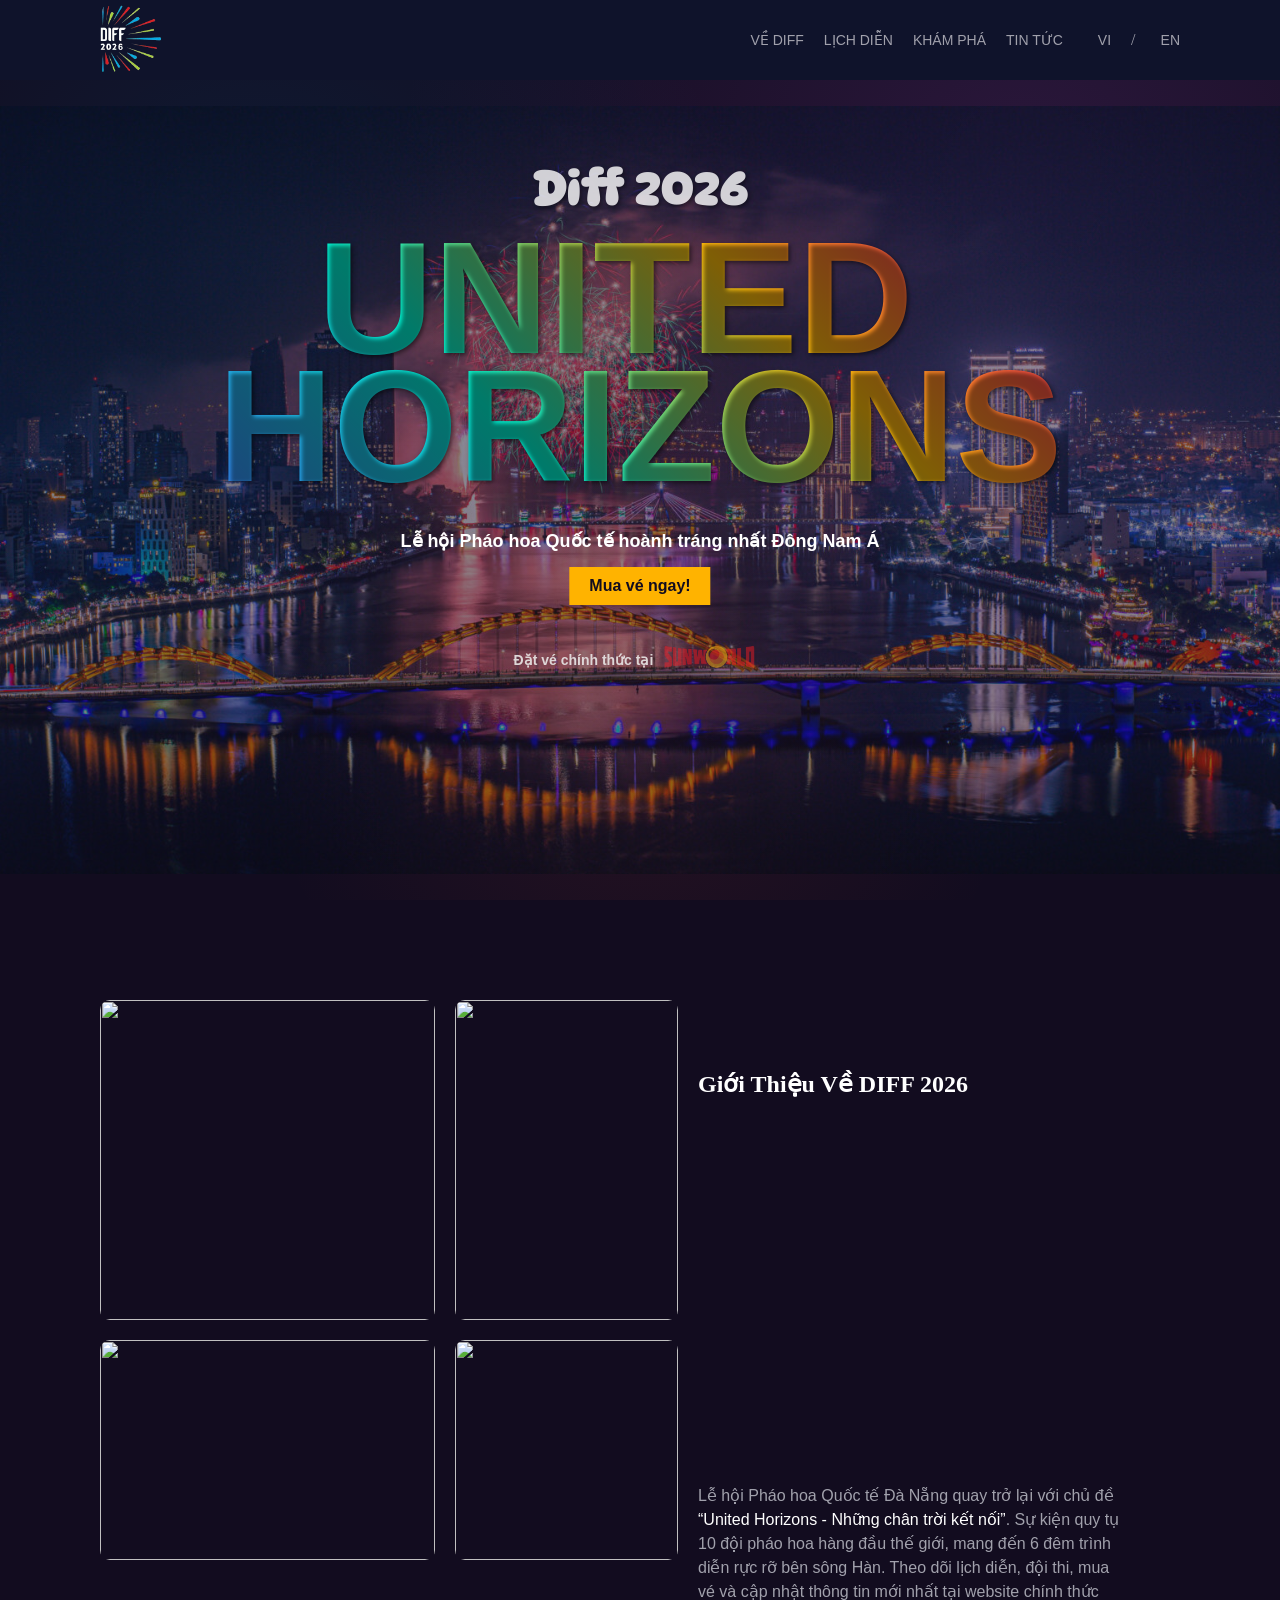
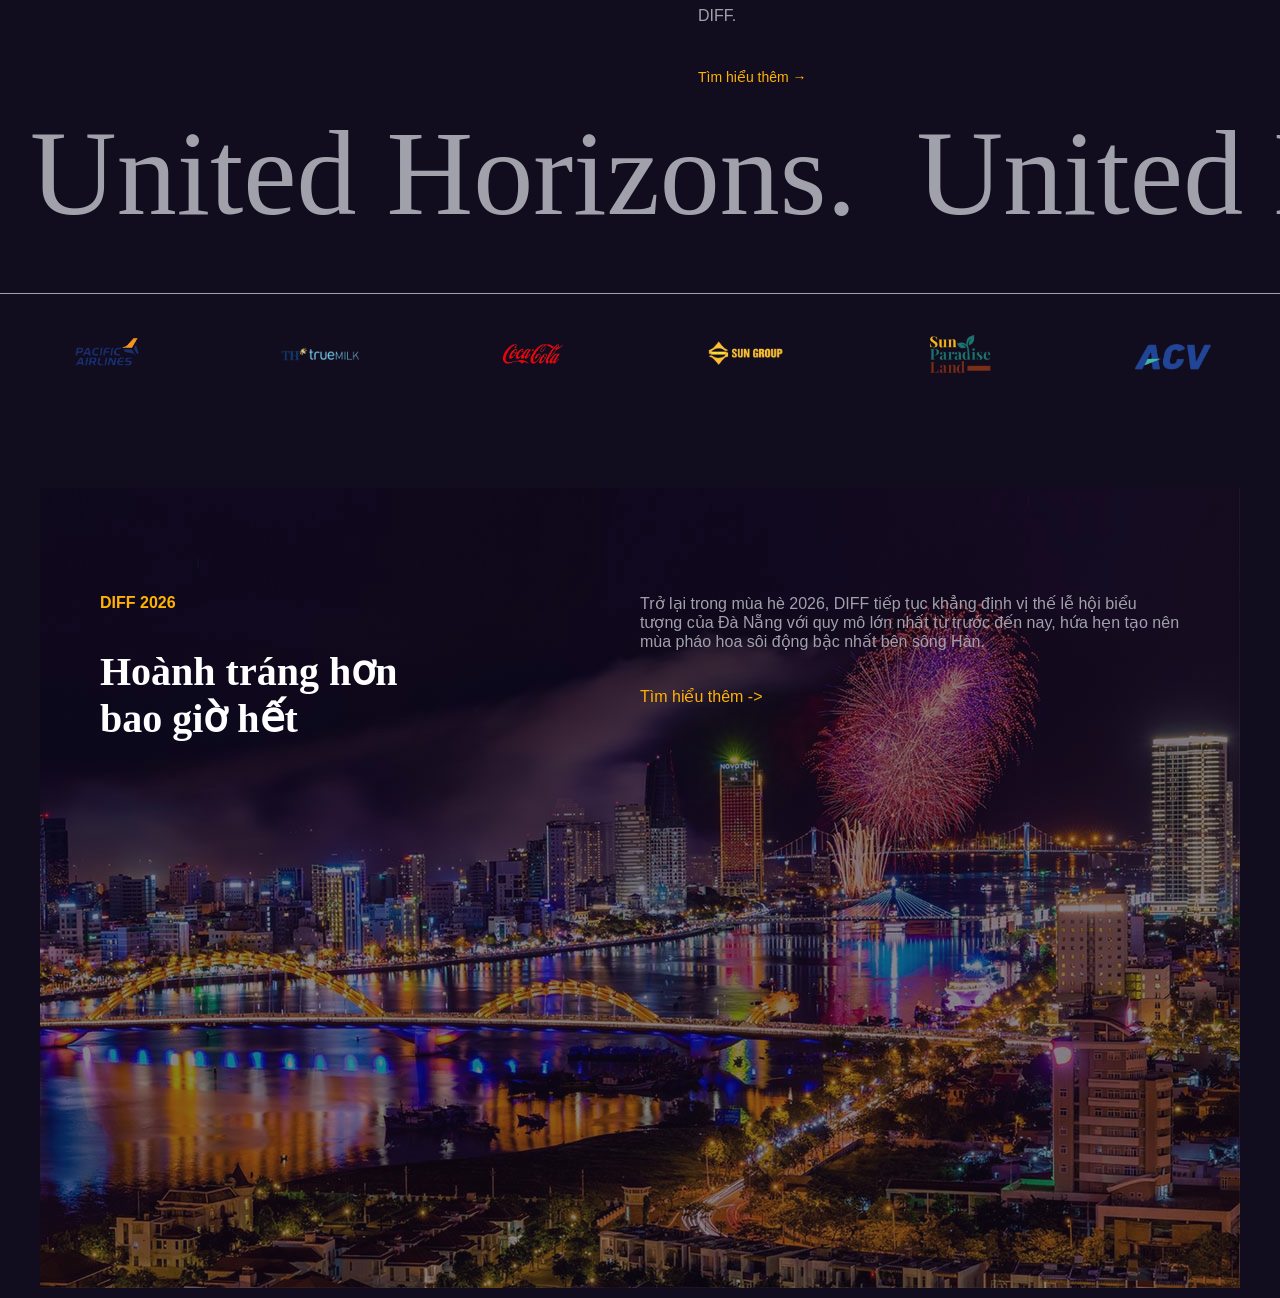
==== Lab10/index.html @ d53e6fdd "Update Lab10" ====
<!doctype html>
<html lang="en">
  <head>
    <meta charset="UTF-8" />
    <meta name="viewport" content="width=device-width, initial-scale=1.0" />
    <title>DIFF 2026 - LỄ HỘI PHÁO HOA QUỐC TẾ ĐÀ NẴNG</title>
    <link rel="stylesheet" href="style.css" />
    <link
      rel="stylesheet"
      href="https://cdnjs.cloudflare.com/ajax/libs/font-awesome/7.0.1/css/all.min.css"
    />
    <link
      rel="stylesheet"
      href="https://cdn.jsdelivr.net/gh/lipis/flag-icons@7.2.3/css/flag-icons.min.css"
    />
    <link rel="preconnect" href="https://fonts.googleapis.com" />
    <link rel="preconnect" href="https://fonts.gstatic.com" crossorigin />
    <link
      href="https://fonts.googleapis.com/css2?family=DynaPuff:wght@400..700&family=Fruktur:ital@0;1&display=swap"
      rel="stylesheet"
    />
  </head>
  <body>
    <header>
      <div class="class-header">
        <div class="class-logo-header">
          <a href=""><img src="images/images-removebg-preview.png" alt="" /></a>
        </div>
        <div class="class-list-header">
          <span><a href="" class="class-vediff">VỀ DIFF</a></span>
          <span><a href="" class="class-lichdien">LỊCH DIỄN</a></span>
          <span><a href="" class="class-khampha">KHÁM PHÁ</a></span>
          <span><a href="" class="class-tintuc">TIN TỨC</a></span>
          <span>
            <span class="fi fi-vn" id="class-logo-vietnam"></span
            ><a href="" class="class-vietnam">VI</a></span
          >
          <span style="color: #a1a1ac">/</span>
          <span
            ><span class="fi fi-gb" id="class-logo-english"></span
            ><a href="" class="class-english">EN</a></span
          >
        </div>
      </div>
    </header>
    <div class="container">
      <div class="class-image">
        <img
          src="images/nhung-khung-hinh-an-tuong-cua-dem-thi-sang-tao-diff-2026-nguyen-quoc-dat-1536x921.jpg"
          alt=""
        />
      </div>
      <div class="class-title-cha">
        <div class="class-title">Diff 2026</div>
        <div class="class-title1"><span>United</span><br />horizons</div>
        <div class="class-title2">
          Lễ hội Pháo hoa Quốc tế hoành tráng nhất Đông Nam Á
        </div>
        <div class="class-button1"><a href="">Mua vé ngay!</a></div>
        <div class="class-title3">
          Đặt vé chính thức tại
          <span>
            <img src="images/images-removebg-preview (1).png" alt=""
          /></span>
        </div>
      </div>
    </div>
    <div class="container1">
      <div class="class-row">
        <div class="class-left">
          <img
            class="img1"
            src="https://danangfantasticity.com/wp-content/uploads/2026/06/nhung-khung-hinh-an-tuong-cua-dem-thi-sang-tao-diff-2026-vo-phuoc-tho-1536x972.jpg"
            alt=""
          />
          <img
            class="img2"
            src="https://danangfantasticity.com/wp-content/uploads/2026/06/nhung-khung-hinh-an-tuong-cua-dem-thi-sang-tao-diff-2026-04-1536x1039.jpg"
            alt=""
          />
          <img
            class="img3"
            src="https://danangfantasticity.com/wp-content/uploads/2026/06/nhung-khung-hinh-an-tuong-cua-dem-thi-sang-tao-diff-2026-huynh-van-truyen-1536x914.jpg"
            alt=""
          />
          <img
            class="img4"
            src="https://danangfantasticity.com/wp-content/uploads/2026/06/nhung-khung-hinh-an-tuong-cua-dem-thi-sang-tao-diff-2026-tran-tam-phuc-1536x978.jpg"
            alt=""
          />
        </div>
        <div class="class-right">
          <h2>Giới Thiệu Về DIFF 2026</h2>
          <div class="video-box">
            <iframe
              src="https://drive.google.com/file/d/1Ke_s-igSkC5vcJUp9q6fXZkPro6sSib6/preview"
              allow="autoplay"
              allowfullscreen
            >
            </iframe>
          </div>

          <p class="class-content">
            Lễ hội Pháo hoa Quốc tế Đà Nẵng quay trở lại với chủ đề
            <span style="color: #fff"
              >“United Horizons - Những chân trời kết nối”</span
            >. Sự kiện quy tụ 10 đội pháo hoa hàng đầu thế giới, mang đến 6 đêm
            trình diễn rực rỡ bên sông Hàn. Theo dõi lịch diễn, đội thi, mua vé
            và cập nhật thông tin mới nhất tại website chính thức DIFF.
          </p>

          <a href="#">Tìm hiểu thêm →</a>
        </div>
      </div>
      <div class="class-marquee-scroll">
        <div class="class-marquee-content">
          <span>United Horizons.</span>
          <span>United Horizons.</span>
          <span>United Horizons.</span>
          <span>United Horizons.</span>
          <span>United Horizons.</span>
          <span>United Horizons.</span>
        </div>
        <div class="class-marquee-content" aria-hidden="true">
          <span>United Horizons.</span>
          <span>United Horizons.</span>
          <span>United Horizons.</span>
          <span>United Horizons.</span>
          <span>United Horizons.</span>
          <span>United Horizons.</span>
        </div>
      </div>
    </div>
    <div class="class-logo-marquee">
      <div class="class-logo">
        <span
          ><img src="images/images__2_-removebg-preview.png" alt="Logo 1"
        /></span>
        <span
          ><img src="images/5f112dc4c161f800063e117a.webp" alt="Logo 2"
        /></span>
        <span
          ><img src="images/images__1_-removebg-preview.png" alt="Logo 3"
        /></span>
        <span
          ><img
            src="images/kisspng-ph-quc-sa-pa-sun-group-condo-hotel-sun-premie-logo-vng-trn-hoa-5b481b2a0da500.4460801515314522020559-removebg-preview.png"
            alt="Logo 4"
        /></span>
        <span
          ><img
            src="images/sun-paradise-land-logo-removebg-preview.png"
            alt="Logo 5"
        /></span>
        <span
          ><img src="images/logo-acv-9-removebg-preview.png" alt="Logo 6"
        /></span>
      </div>
      <div class="class-logo" aria-hidden="true">
        <span
          ><img src="images/images__2_-removebg-preview.png" alt="Logo 1"
        /></span>
        <span
          ><img src="images/5f112dc4c161f800063e117a.webp" alt="Logo 2"
        /></span>
        <span
          ><img src="images/images__1_-removebg-preview.png" alt="Logo 3"
        /></span>
        <span
          ><img
            src="images/kisspng-ph-quc-sa-pa-sun-group-condo-hotel-sun-premie-logo-vng-trn-hoa-5b481b2a0da500.4460801515314522020559-removebg-preview.png"
            alt="Logo 4"
        /></span>
        <span
          ><img
            src="images/sun-paradise-land-logo-removebg-preview.png"
            alt="Logo 5"
        /></span>
        <span
          ><img src="images/logo-acv-9-removebg-preview.png" alt="Logo 6"
        /></span>
      </div>
    </div>
    <div class="container">
      <div class="class-image">
        <img src="images/Anh-1.jpg" alt="" />
      </div>
      <div class="class-title-overal">
        <div class="class-row-1">
          <div class="class-left1">
            <p class="class-title-diff">DIFF 2026</p>
            <p class="class-content-diff">Hoành tráng hơn <br />bao giờ hết</p>
          </div>
          <div class="class-right1">
            <p>
              Trở lại trong mùa hè 2026, DIFF tiếp tục khẳng định vị thế lễ hội
              biểu tượng của Đà Nẵng với quy mô lớn nhất từ trước đến nay, hứa
              hẹn tạo nên mùa pháo hoa sôi động bậc nhất bên sông Hàn.
            </p>
            <a href="">Tìm hiểu thêm -></a>
          </div>
        </div>
      </div>
    </div>
  </body>
</html>
---- Lab10/style.css ----
body {
  background-color: #120c1f;

  background-image:
    radial-gradient(
      circle at 20% 30%,
      rgba(0, 119, 182, 0.15) 0%,
      transparent 40%
    ),
    radial-gradient(
      circle at 80% 20%,
      rgba(142, 68, 173, 0.2) 0%,
      transparent 50%
    ),
    radial-gradient(
      circle at 50% 80%,
      rgba(231, 76, 60, 0.1) 0%,
      transparent 40%
    );

  background-attachment: fixed;
  min-height: 100vh;
  margin: 0;
  overflow-x: hidden;
}
.class-header {
  background-color: #0f132b;
  height: 80px;
  display: flex;
  align-items: center;
  justify-content: space-between;
  position: fixed;
  top: 0;
  left: 0;
  right: 0;
  z-index: 1000;
}
.class-logo-header {
  width: 100px;
  height: 100px;
  margin-left: 75px;
}
.class-logo-header img {
  width: 100%;
  height: 100%;
  border-radius: 50%;
  object-fit: cover;
  opacity: 1;
}
.class-list-header {
  display: flex;
  gap: 20px;
  margin-right: 100px;
  color: #fff;
}
.class-list-header a {
  color: #a1a1ac;
  text-decoration: none;
  font-family: Arial, sans-serif;
  font-size: 14px;
}
.container {
  display: flex;
  justify-content: center;
  align-items: center;
  width: 100%;
  min-height: calc(100vh - 80px);
  margin: 0;
  margin-top: 80px;
  position: relative;
}
.container img {
  width: 100%;
  height: 100%;
  object-fit: cover;
  border-radius: 0;
  display: block;
  position: relative;
  opacity: 0.5;
}
.class-list-header {
  transform: all 0.3s ease;
}
.class-vediff {
  transition: all 0.3s ease;
  position: relative;
}
.class-vediff::after {
  content: "";
  position: absolute;
  bottom: -2px;
  left: 0;
  width: 100%;
  height: 0.5px;
  background-color: #e3d554;
  transition: all ease 0.3s;
  transform: scaleX(0);
  transform-origin: bottom left;
}
.class-vediff:hover {
  color: #fff;
}
.class-vediff:hover::after {
  transform: scaleX(1);
}
.class-lichdien {
  transition: all 0.3s ease;
  position: relative;
}
.class-lichdien::after {
  content: "";
  position: absolute;
  bottom: -2px;
  left: 0;
  width: 100%;
  height: 0.5px;
  background-color: #e3d554;
  transition: all ease 0.3s;
  transform: scaleX(0);
  transform-origin: bottom left;
}
.class-lichdien:hover {
  color: #fff;
}
.class-lichdien:hover::after {
  transform: scaleX(1);
}
.class-khampha {
  transition: all 0.3s ease;
  position: relative;
}
.class-khampha::after {
  content: "";
  position: absolute;
  bottom: -2px;
  left: 0;
  width: 100%;
  height: 0.5px;
  background-color: #e3d554;
  transition: all ease 0.3s;
  transform: scaleX(0);
  transform-origin: bottom left;
}
.class-khampha:hover {
  color: #fff;
}
.class-khampha:hover::after {
  transform: scaleX(1);
}
.class-tintuc {
  transition: all 0.3s ease;
  position: relative;
}
.class-tintuc::after {
  content: "";
  position: absolute;
  bottom: -2px;
  left: 0;
  width: 100%;
  height: 0.5px;
  background-color: #e3d554;
  transition: all ease 0.3s;
  transform: scaleX(0);
  transform-origin: bottom left;
}
.class-tintuc:hover {
  color: #fff;
}
.class-tintuc:hover::after {
  transform: scaleX(1);
}
#class-logo-vietnam {
  margin-right: 5px;
  border-radius: 50%;
  margin-left: 10px;
}
#class-logo-english {
  margin-right: 5px;
  border-radius: 50%;
}
.class-vietnam:hover {
  color: #fff;
  opacity: 0.8;
}
.class-english:hover {
  color: #fff;
  opacity: 0.8;
}
.class-title {
  position: absolute;
  font-family: "DynaPuff", system-ui, sans-serif;
  top: 50%;
  left: 50%;
  transform: translate(-50%, -580%);
  color: #fff;
  font-size: 48px;
  font-weight: bold;
  text-shadow: 2px 2px 4px rgba(0, 0, 0, 0.5);
  opacity: 0.8;
}
.class-title1 {
  position: absolute;
  font-family: "Franklin Gothic Medium", "Arial Narrow", Arial, sans-serif;
  top: 50%;
  left: 50%;
  transform: translate(-50%, -100%);
  color: #fff;
  font-size: 180px;
  font-weight: bold;
  text-shadow: 2px 2px 4px rgba(0, 0, 0, 0.5);
  line-height: 0.8;
  text-transform: uppercase;
}
.class-title1 span {
  margin-left: 100px;
  text-shadow: 2px 2px 4px rgba(0, 0, 0, 0.5);
}
.class-title1 {
  font-size: 160px;
  font-weight: bold;

  background: linear-gradient(
    45deg,
    #ff006e,
    #8338ec,
    #3a86ff,
    #00f5d4,
    #ffbe0b,
    #ff006e
  );

  background-size: 100% 400%;

  -webkit-background-clip: text;
  -webkit-text-fill-color: transparent;

  animation: gradientMove 5s ease infinite;
}

@keyframes gradientMove {
  0% {
    background-position: 0% 0%;
  }

  50% {
    background-position: 100% 100%;
  }

  100% {
    background-position: 0% 0%;
  }
}
.class-title2 {
  position: absolute;
  font-family: "Franklin Gothic Medium", "Arial Narrow", Arial, sans-serif;
  top: 50%;
  left: 50%;
  transform: translate(-50%, 90%);
  margin-top: 20px;
  color: #fff;
  font-size: 18px;
  font-weight: bold;
}
.class-button1 {
  position: absolute;
  top: 50%;
  left: 50%;
  transform: translate(-50%, 150%);
  padding: 10px 20px;
  background-color: #ffb300;
  color: #120c1f;
  font-size: 16px;
  font-weight: bold;
  border: none;
  margin-top: 20px;
  cursor: pointer;
  font-family: "Segoe UI", Tahoma, Geneva, Verdana, sans-serif;
  transition: all 0.3s ease;
}
.class-button1 a {
  text-decoration: none;
  color: #120c1f;
}
.class-button1:hover {
  background-color: #f7df05;
  transform: translate(-50%, 150%) scale(1.05);
  box-shadow: 0 4px 5px #ffff33;
}
.class-title3 {
  position: absolute;
  font-family: "Segoe UI", Tahoma, Geneva, Verdana, sans-serif;
  top: 50%;
  left: 50%;
  transform: translate(-50%, 200%);
  margin-top: 70px;
  color: #ded7d7;
  font-size: 14px;
  font-weight: bold;
  display: flex;
  align-items: center;
}
.class-title3 img {
  width: auto;
  height: 40px;
}
.container1 {
  width: 100%;
  padding: 0 50px;
  margin-top: 100px;
  box-sizing: border-box;
}
.class-row {
  display: flex;
  gap: 30px;
  align-items: flex-start;
}
.class-left {
  width: 60%;
  display: grid;

  grid-template-columns: 1.5fr 1fr;
  grid-template-rows: 320px 220px;

  gap: 20px;
}

.class-left img {
  width: 100%;
  height: 100%;
  object-fit: cover;
  display: block;
  border-radius: 10px;
}

.img1 {
  grid-column: 1;
  grid-row: 1;
}

.img2 {
  grid-column: 2;
  grid-row: 1;
}

.img3 {
  grid-column: 1;
  grid-row: 2;
}

.img4 {
  grid-column: 2;
  grid-row: 2;
}
.class-row {
  display: flex;
  gap: 20px;
  margin: 0 50px;
}
.class-right {
  width: 40%;

  display: flex;
  flex-direction: column;
  gap: 25px;
  margin-top: 50px;
  margin-right: 50px;

  color: white;
}
.class-right a {
  text-decoration: none;
  color: #ffb300;
  font-family: "Segoe UI", Tahoma, Geneva, Verdana, sans-serif;
  font-size: 14px;
}
.video-box {
  width: auto;
  height: auto;
  display: flex;
  overflow: hidden;
  justify-content: center;
}
.video-box iframe {
  width: 450px;
  height: 300px;
  object-fit: cover;
}
iframe {
  display: block;
  border: none;
  padding: 0px;
  margin: 0px;
  width: 100%;
  height: 100%;
}
.class-content {
  font-family: "Segoe UI", Tahoma, Geneva, Verdana, sans-serif;
  font-size: 16px;
  line-height: 1.5;
  color: #a1a1ac;
}
.class-marquee-scroll {
  position: relative;
  width: calc(100% + 100px);
  max-width: 100vw;
  margin: 20px -50px;
  height: auto;
  overflow: hidden;
  display: flex;
  box-sizing: border-box;
}
.class-marquee-content {
  display: flex;
  flex-shrink: 0;
  min-width: 100%;
  justify-content: space-around;
  animation: marquee 30s linear infinite;
}
.class-marquee-scroll p,
.class-marquee-scroll span {
  color: #a1a1ac;
  font-size: 120px;
  margin: 0 30px;
  white-space: nowrap;
}
.class-logo-marquee {
  position: relative;
  width: 100vw;
  left: 50%;
  transform: translateX(-50%);
  height: auto;
  overflow: hidden;
  margin: 20px 0;
  display: flex;
  border-top: rgb(161, 161, 172) 1px solid;
  margin-top: 50px;
}
.class-logo {
  display: flex;
  align-items: center;
  flex-shrink: 0;
  min-width: 100%;
  justify-content: space-around;
  animation: marquee 10s linear infinite;
}
.class-logo-marquee img {
  color: #a1a1ac;
  margin: 0 30px;
  white-space: nowrap;
  width: 80px;
  height: auto;
  margin-top: 20px;
}

@keyframes marquee {
  from {
    transform: translateX(0);
  }
  to {
    transform: translateX(-100%);
  }
}
.class-title-Overal {
  /* position: relative;
  top: 50%;
  left: 50%;
  transform: translate(-50%, -50%);
  text-align: center; */
}
.class-row-1 {
  position: absolute;
  top: 0;
  left: 0;
  padding: 50px;
  margin: 50px;
  display: flex;
}
.class-left1 {
  display: flex;
  flex-direction: column;
  gap: 20px;
  width: 50%;
}
.class-title-diff {
  color: #ffb300;
  font-family: "Segoe UI", Tahoma, Geneva, Verdana, sans-serif;
  font-weight: bold;
  display: flex;
  justify-content: flex-start;
}
.class-content-diff {
  color: #fff;
  font-size: 40px;
  font-family: "Times New Roman", Times, serif;
  margin: 0;
  font-weight: bold;
}
.class-right1 {
  display: flex;
  flex-direction: column;
  gap: 20px;
  width: 50%;
}
.class-right1 p {
  color: #a1a1ac;
  font-family: "Segoe UI", Tahoma, Geneva, Verdana, sans-serif;
}
.class-right1 a {
  color: #ffb300;
  text-decoration: none;
  font-family: "Segoe UI", Tahoma, Geneva, Verdana, sans-serif;
}
/* Responsive cho Tablet */
@media screen and (max-width: 1024px) {
  .class-logo-header {
    width: 70px;
    height: 70px;
    margin-left: 30px;
  }

  .class-list-header {
    gap: 15px;
    margin-right: 50px;
  }

  .class-list-header a {
    font-size: 12px;
  }

  .class-title {
    font-size: 36px;
  }

  .container {
    margin-top: 70px;
  }

  .class-header {
    height: 70px;
  }
}

/* Responsive cho Mobile */
@media screen and (max-width: 768px) {
  .class-header {
    height: 60px;
    padding: 0 10px;
  }

  .class-logo-header {
    width: 50px;
    height: 50px;
    margin-left: 10px;
  }

  .class-list-header {
    flex-wrap: wrap;
    gap: 8px;
    margin-right: 10px;
  }

  .class-list-header a {
    font-size: 10px;
  }

  .class-title {
    font-size: 24px;
    transform: translate(-250%, -250%);
  }

  .container {
    margin-top: 60px;
    height: calc(100vh - 60px);
  }
}

/* Responsive cho Mobile nhỏ */
@media screen and (max-width: 480px) {
  .class-header {
    height: 50px;
  }

  .class-logo-header {
    width: 40px;
    height: 40px;
    margin-left: 5px;
  }

  .class-list-header {
    gap: 5px;
    margin-right: 5px;
    flex-direction: row;
    flex-wrap: wrap;
  }

  .class-list-header a {
    font-size: 9px;
  }

  .class-list-header span {
    font-size: 9px;
  }

  .class-title {
    font-size: 18px;
  }

  .container {
    margin-top: 50px;
    height: calc(100vh - 50px);
  }

  .class-image {
    width: 100%;
    height: 100%;
  }
}
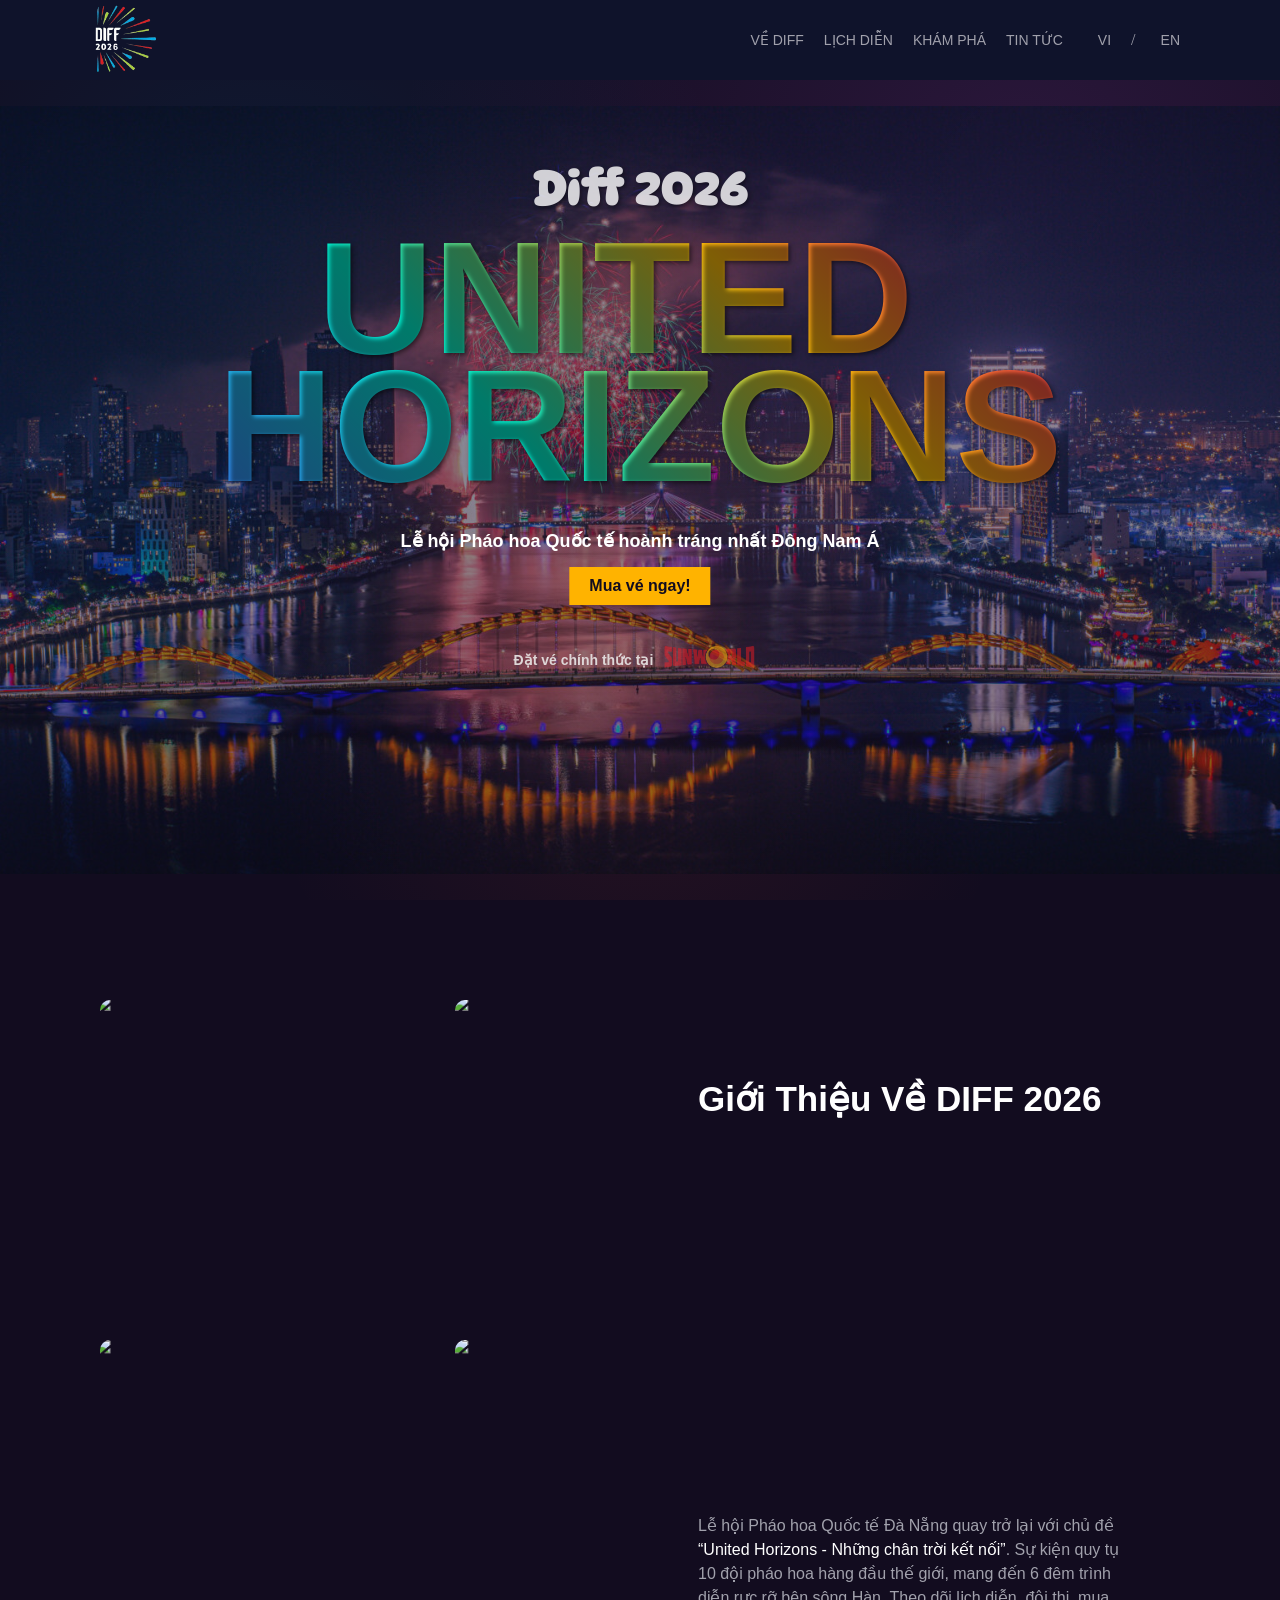
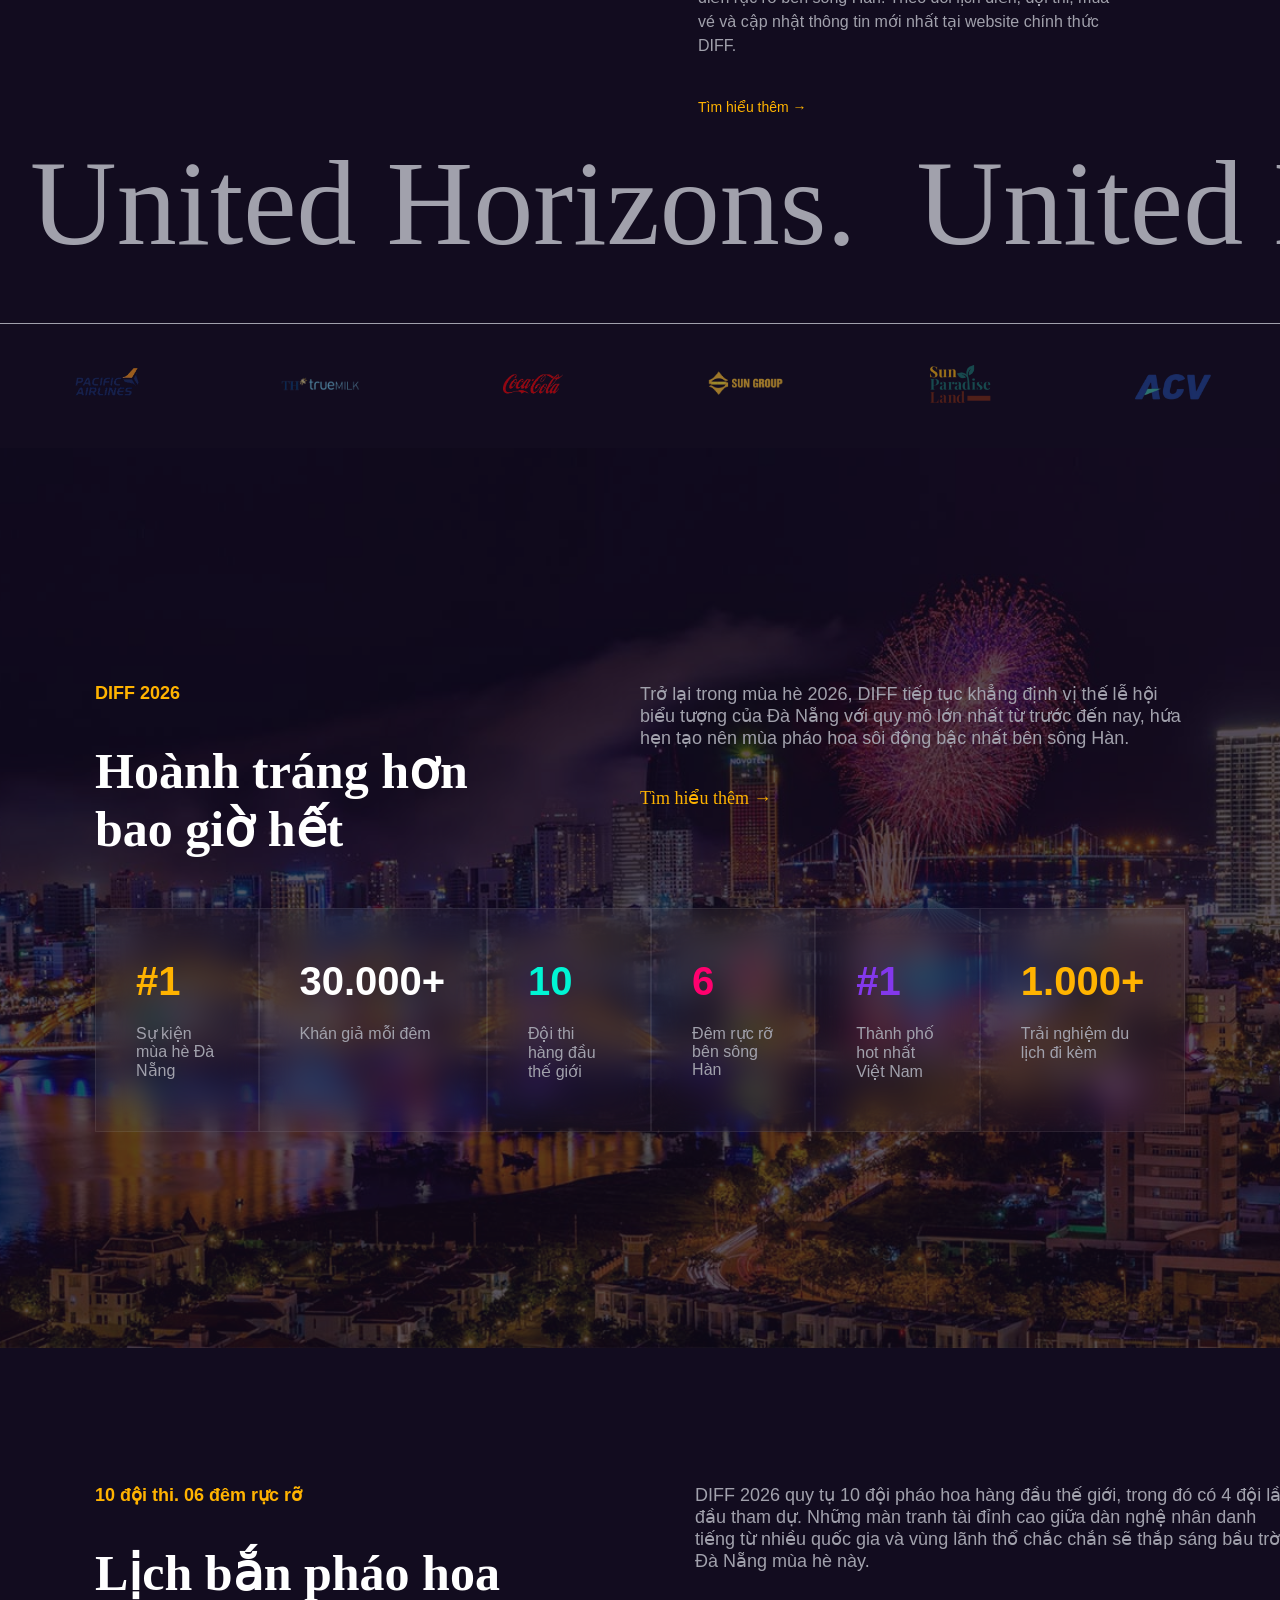
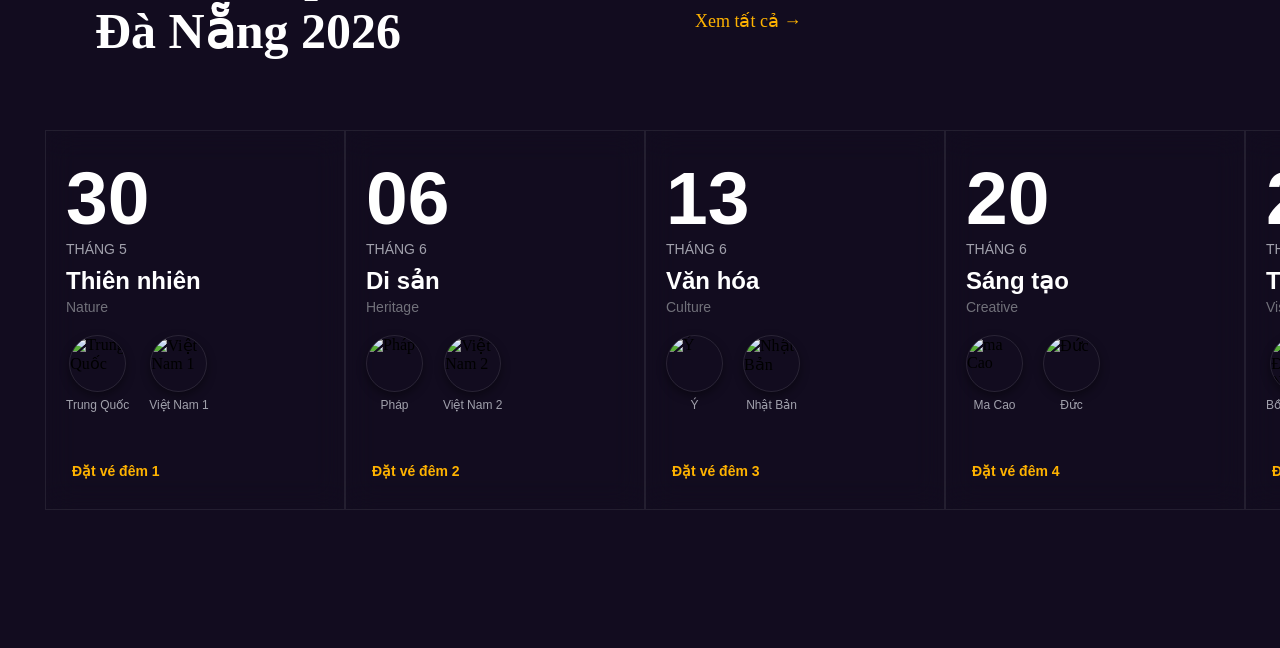
==== commit 643b4505: "Update Lab 10 L1" ====
--- a/Lab10/index.html
+++ b/Lab10/index.html
@@ -68,26 +68,34 @@
     <div class="container1">
       <div class="class-row">
         <div class="class-left">
-          <img
-            class="img1"
-            src="https://danangfantasticity.com/wp-content/uploads/2026/06/nhung-khung-hinh-an-tuong-cua-dem-thi-sang-tao-diff-2026-vo-phuoc-tho-1536x972.jpg"
-            alt=""
-          />
-          <img
-            class="img2"
-            src="https://danangfantasticity.com/wp-content/uploads/2026/06/nhung-khung-hinh-an-tuong-cua-dem-thi-sang-tao-diff-2026-04-1536x1039.jpg"
-            alt=""
-          />
-          <img
-            class="img3"
-            src="https://danangfantasticity.com/wp-content/uploads/2026/06/nhung-khung-hinh-an-tuong-cua-dem-thi-sang-tao-diff-2026-huynh-van-truyen-1536x914.jpg"
-            alt=""
-          />
-          <img
-            class="img4"
-            src="https://danangfantasticity.com/wp-content/uploads/2026/06/nhung-khung-hinh-an-tuong-cua-dem-thi-sang-tao-diff-2026-tran-tam-phuc-1536x978.jpg"
-            alt=""
-          />
+          <div class="class-box-img">
+            <img
+              class="img1"
+              src="https://danangfantasticity.com/wp-content/uploads/2026/06/nhung-khung-hinh-an-tuong-cua-dem-thi-sang-tao-diff-2026-vo-phuoc-tho-1536x972.jpg"
+              alt=""
+            />
+          </div>
+          <div class="class-box-img">
+            <img
+              class="img2"
+              src="https://danangfantasticity.com/wp-content/uploads/2026/06/nhung-khung-hinh-an-tuong-cua-dem-thi-sang-tao-diff-2026-04-1536x1039.jpg"
+              alt=""
+            />
+          </div>
+          <div class="class-box-img">
+            <img
+              class="img3"
+              src="https://danangfantasticity.com/wp-content/uploads/2026/06/nhung-khung-hinh-an-tuong-cua-dem-thi-sang-tao-diff-2026-huynh-van-truyen-1536x914.jpg"
+              alt=""
+            />
+          </div>
+          <div class="class-box-img">
+            <img
+              class="img4"
+              src="https://danangfantasticity.com/wp-content/uploads/2026/06/nhung-khung-hinh-an-tuong-cua-dem-thi-sang-tao-diff-2026-tran-tam-phuc-1536x978.jpg"
+              alt=""
+            />
+          </div>
         </div>
         <div class="class-right">
           <h2>Giới Thiệu Về DIFF 2026</h2>
@@ -181,7 +189,7 @@
         /></span>
       </div>
     </div>
-    <div class="container">
+    <div class="container2">
       <div class="class-image">
         <img src="images/Anh-1.jpg" alt="" />
       </div>
@@ -197,7 +205,429 @@
               biểu tượng của Đà Nẵng với quy mô lớn nhất từ trước đến nay, hứa
               hẹn tạo nên mùa pháo hoa sôi động bậc nhất bên sông Hàn.
             </p>
-            <a href="">Tìm hiểu thêm -></a>
+            <a href="">Tìm hiểu thêm &rarr;</a>
+          </div>
+        </div>
+        <div class="class-board">
+          <div class="class-item">
+            <h2 class="class-item1">#1</h2>
+            <p>Sự kiện mùa hè Đà Nẵng</p>
+          </div>
+          <div class="class-item">
+            <h2 class="class-item2">30.000+</h2>
+            <p>Khán giả mỗi đêm</p>
+          </div>
+          <div class="class-item">
+            <h2 class="class-item3">10</h2>
+            <p>Đội thi hàng đầu thế giới</p>
+          </div>
+          <div class="class-item">
+            <h2 class="class-item4">6</h2>
+            <p>Đêm rực rỡ bên sông Hàn</p>
+          </div>
+          <div class="class-item">
+            <h2 class="class-item5">#1</h2>
+            <p>Thành phố hot nhất Việt Nam</p>
+          </div>
+          <div class="class-item">
+            <h2 class="class-item6">1.000+</h2>
+            <p>Trải nghiệm du lịch đi kèm</p>
+          </div>
+        </div>
+      </div>
+    </div>
+    <div class="container2">
+      <div class="class-title-overal">
+        <div class="class-row-1">
+          <div class="class-left1">
+            <p class="class-title-diff">10 đội thi. 06 đêm rực rỡ</p>
+            <p class="class-content-diff">
+              Lịch bắn pháo hoa <br />
+              Đà Nẵng 2026
+            </p>
+          </div>
+          <div class="class-right1">
+            <p>
+              DIFF 2026 quy tụ 10 đội pháo hoa hàng đầu thế giới, trong đó có 4
+              đội lần đầu tham dự. Những màn tranh tài đỉnh cao giữa dàn nghệ
+              nhân danh tiếng từ nhiều quốc gia và vùng lãnh thổ chắc chắn sẽ
+              thắp sáng bầu trời Đà Nẵng mùa hè này.
+            </p>
+            <a href="">Xem tất cả &rarr;</a>
+          </div>
+        </div>
+        <div class="class-board1">
+          <div class="class-marquee-scroll1">
+            <div class="class-marquee-content1">
+              <span
+                ><div class="class-item-1">
+                  <div class="card-date">
+                    <span class="day">30</span>
+                    <span class="month">THÁNG 5</span>
+                  </div>
+                  <div class="card-title-show">
+                    <h3>Thiên nhiên</h3>
+                    <p class="subtitle">Nature</p>
+                  </div>
+                  <div class="card-teams">
+                    <div class="team-item">
+                      <img
+                        src="https://flagpedia.net/data/flags/w1160/cn.webp"
+                        alt="Trung Quốc"
+                        class="flag-circle"
+                      />
+                      <span class="team-name">Trung Quốc</span>
+                    </div>
+                    <div class="team-item">
+                      <img
+                        src="https://flagcdn.com/w80/vn.png"
+                        alt="Việt Nam 1"
+                        class="flag-circle"
+                      />
+                      <span class="team-name">Việt Nam 1</span>
+                    </div>
+                  </div>
+                  <a href="#" class="card-btn-ticket"
+                    ><i class="fa-solid fa-ticket"></i> Đặt vé đêm 1</a
+                  >
+                </div></span
+              >
+              <span>
+                <div class="class-item-2">
+                  <div class="card-date">
+                    <span class="day">06</span>
+                    <span class="month">THÁNG 6</span>
+                  </div>
+                  <div class="card-title-show">
+                    <h3>Di sản</h3>
+                    <p class="subtitle">Heritage</p>
+                  </div>
+                  <div class="card-teams">
+                    <div class="team-item">
+                      <img
+                        src="https://flagpedia.net/data/flags/w1160/fr.webp"
+                        alt="Pháp"
+                        class="flag-circle"
+                      />
+                      <span class="team-name">Pháp</span>
+                    </div>
+                    <div class="team-item">
+                      <img
+                        src="https://flagcdn.com/w80/vn.png"
+                        alt="Việt Nam 2"
+                        class="flag-circle"
+                      />
+                      <span class="team-name">Việt Nam 2</span>
+                    </div>
+                  </div>
+                  <a href="#" class="card-btn-ticket"
+                    ><i class="fa-solid fa-ticket"></i> Đặt vé đêm 2</a
+                  >
+                </div></span
+              >
+              <span
+                ><div class="class-item-3">
+                  <div class="card-date">
+                    <span class="day">13</span>
+                    <span class="month">THÁNG 6</span>
+                  </div>
+                  <div class="card-title-show">
+                    <h3>Văn hóa</h3>
+                    <p class="subtitle">Culture</p>
+                  </div>
+                  <div class="card-teams">
+                    <div class="team-item">
+                      <img
+                        src="https://flagpedia.net/data/flags/w1160/it.webp"
+                        alt="Ý"
+                        class="flag-circle"
+                      />
+                      <span class="team-name">Ý</span>
+                    </div>
+                    <div class="team-item">
+                      <img
+                        src="https://flagpedia.net/data/flags/w1160/jp.webp"
+                        alt="Nhật Bản"
+                        class="flag-circle"
+                      />
+                      <span class="team-name">Nhật Bản</span>
+                    </div>
+                  </div>
+                  <a href="#" class="card-btn-ticket"
+                    ><i class="fa-solid fa-ticket"></i> Đặt vé đêm 3</a
+                  >
+                </div></span
+              >
+              <span
+                ><div class="class-item-4">
+                  <div class="card-date">
+                    <span class="day">20</span>
+                    <span class="month">THÁNG 6</span>
+                  </div>
+                  <div class="card-title-show">
+                    <h3>Sáng tạo</h3>
+                    <p class="subtitle">Creative</p>
+                  </div>
+                  <div class="card-teams">
+                    <div class="team-item">
+                      <img
+                        src="https://flagpedia.net/data/flags/w1160/mo.webp"
+                        alt="ma Cao"
+                        class="flag-circle"
+                      />
+                      <span class="team-name">Ma Cao</span>
+                    </div>
+                    <div class="team-item">
+                      <img
+                        src="https://flagpedia.net/data/flags/w1160/de.webp"
+                        alt="Đức"
+                        class="flag-circle"
+                      />
+                      <span class="team-name">Đức</span>
+                    </div>
+                  </div>
+                  <a href="#" class="card-btn-ticket"
+                    ><i class="fa-solid fa-ticket"></i> Đặt vé đêm 4</a
+                  >
+                </div></span
+              >
+              <span
+                ><div class="class-item-5">
+                  <div class="card-date">
+                    <span class="day">27</span>
+                    <span class="month">THÁNG 6</span>
+                  </div>
+                  <div class="card-title-show">
+                    <h3>Tầm nhìn</h3>
+                    <p class="subtitle">Vision</p>
+                  </div>
+                  <div class="card-teams">
+                    <div class="team-item">
+                      <img
+                        src="https://flagpedia.net/data/flags/w1160/pt.webp"
+                        alt="Bồ Đào Nha"
+                        class="flag-circle"
+                      />
+                      <span class="team-name">Bồ Đào Nha</span>
+                    </div>
+                    <div class="team-item">
+                      <img
+                        src="https://flagpedia.net/data/flags/w1160/au.webp"
+                        alt="Úc"
+                        class="flag-circle"
+                      />
+                      <span class="team-name">Úc</span>
+                    </div>
+                  </div>
+                  <a href="#" class="card-btn-ticket"
+                    ><i class="fa-solid fa-ticket"></i> Đặt vé đêm 5</a
+                  >
+                </div></span
+              >
+              <span
+                ><div class="class-item-6 card-final">
+                  <div class="card-date">
+                    <span class="day">11</span>
+                    <span class="month">THÁNG 7</span>
+                  </div>
+                  <div class="card-title-show">
+                    <h3>Chung kết</h3>
+                    <p class="subtitle">United Horizons</p>
+                  </div>
+                  <div class="final-tag">
+                    <i class="fa-solid fa-trophy"></i> CHUNG KẾT
+                  </div>
+                  <a href="#" class="card-btn-ticket"
+                    ><i class="fa-solid fa-ticket"></i> Đặt vé đêm 6</a
+                  >
+                </div></span
+              >
+            </div>
+            <div class="class-marquee-content1" aria-hidden="true">
+              <span
+                ><div class="class-item-1">
+                  <div class="card-date">
+                    <span class="day">30</span>
+                    <span class="month">THÁNG 5</span>
+                  </div>
+                  <div class="card-title-show">
+                    <h3>Thiên nhiên</h3>
+                    <p class="subtitle">Nature</p>
+                  </div>
+                  <div class="card-teams">
+                    <div class="team-item">
+                      <img
+                        src="https://flagpedia.net/data/flags/w1160/cn.webp"
+                        alt="Trung Quốc"
+                        class="flag-circle"
+                      />
+                      <span class="team-name">Trung Quốc</span>
+                    </div>
+                    <div class="team-item">
+                      <img
+                        src="https://flagcdn.com/w80/vn.png"
+                        alt="Việt Nam 1"
+                        class="flag-circle"
+                      />
+                      <span class="team-name">Việt Nam 1</span>
+                    </div>
+                  </div>
+                  <a href="#" class="card-btn-ticket"
+                    ><i class="fa-solid fa-ticket"></i> Đặt vé đêm 1</a
+                  >
+                </div></span
+              >
+              <span
+                ><div class="class-item-2">
+                  <div class="card-date">
+                    <span class="day">06</span>
+                    <span class="month">THÁNG 6</span>
+                  </div>
+                  <div class="card-title-show">
+                    <h3>Di sản</h3>
+                    <p class="subtitle">Heritage</p>
+                  </div>
+                  <div class="card-teams">
+                    <div class="team-item">
+                      <img
+                        src="https://flagpedia.net/data/flags/w1160/fr.webp"
+                        alt="Pháp"
+                        class="flag-circle"
+                      />
+                      <span class="team-name">Pháp</span>
+                    </div>
+                    <div class="team-item">
+                      <img
+                        src="https://flagcdn.com/w80/vn.png"
+                        alt="Việt Nam 2"
+                        class="flag-circle"
+                      />
+                      <span class="team-name">Việt Nam 2</span>
+                    </div>
+                  </div>
+                  <a href="#" class="card-btn-ticket"
+                    ><i class="fa-solid fa-ticket"></i> Đặt vé đêm 2</a
+                  >
+                </div></span
+              >
+              <span
+                ><div class="class-item-3">
+                  <div class="card-date">
+                    <span class="day">13</span>
+                    <span class="month">THÁNG 6</span>
+                  </div>
+                  <div class="card-title-show">
+                    <h3>Văn hóa</h3>
+                    <p class="subtitle">Culture</p>
+                  </div>
+                  <div class="card-teams">
+                    <div class="team-item">
+                      <img
+                        src="https://flagpedia.net/data/flags/w1160/it.webp"
+                        alt="Ý"
+                        class="flag-circle"
+                      />
+                      <span class="team-name">Ý</span>
+                    </div>
+                    <div class="team-item">
+                      <img
+                        src="https://flagpedia.net/data/flags/w1160/jp.webp"
+                        alt="Nhật Bản"
+                        class="flag-circle"
+                      />
+                      <span class="team-name">Nhật Bản</span>
+                    </div>
+                  </div>
+                  <a href="#" class="card-btn-ticket"
+                    ><i class="fa-solid fa-ticket"></i> Đặt vé đêm 3</a
+                  >
+                </div></span
+              >
+              <span
+                ><div class="class-item-4">
+                  <div class="card-date">
+                    <span class="day">20</span>
+                    <span class="month">THÁNG 6</span>
+                  </div>
+                  <div class="card-title-show">
+                    <h3>Sáng tạo</h3>
+                    <p class="subtitle">Creative</p>
+                  </div>
+                  <div class="card-teams">
+                    <div class="team-item">
+                      <img
+                        src="https://flagpedia.net/data/flags/w1160/mo.webp"
+                        alt="ma Cao"
+                        class="flag-circle"
+                      />
+                      <span class="team-name">Ma Cao</span>
+                    </div>
+                    <div class="team-item">
+                      <img
+                        src="https://flagpedia.net/data/flags/w1160/de.webp"
+                        alt="Đức"
+                        class="flag-circle"
+                      />
+                      <span class="team-name">Đức</span>
+                    </div>
+                  </div>
+                  <a href="#" class="card-btn-ticket"
+                    ><i class="fa-solid fa-ticket"></i> Đặt vé đêm 4</a
+                  >
+                </div></span
+              >
+              <span
+                ><div class="class-item-5">
+                  <div class="card-date">
+                    <span class="day">27</span>
+                    <span class="month">THÁNG 6</span>
+                  </div>
+                  <div class="card-title-show">
+                    <h3>Tầm nhìn</h3>
+                    <p class="subtitle">Vision</p>
+                  </div>
+                  <div class="card-teams">
+                    <div class="team-item">
+                      <img
+                        src="https://flagpedia.net/data/flags/w1160/pt.webp"
+                        alt="Bồ Đào Nha"
+                        class="flag-circle"
+                      />
+                      <span class="team-name">Bồ Đào Nha</span>
+                    </div>
+                    <div class="team-item">
+                      <img
+                        src="https://flagpedia.net/data/flags/w1160/au.webp"
+                        alt="Úc"
+                        class="flag-circle"
+                      />
+                      <span class="team-name">Úc</span>
+                    </div>
+                  </div>
+                  <a href="#" class="card-btn-ticket"
+                    ><i class="fa-solid fa-ticket"></i> Đặt vé đêm 5</a
+                  >
+                </div></span
+              >
+              <span
+                ><div class="class-item-6 card-final">
+                  <div class="card-date">
+                    <span class="day">11</span>
+                    <span class="month">THÁNG 7</span>
+                  </div>
+                  <div class="card-title-show">
+                    <h3>Chung kết</h3>
+                    <p class="subtitle">United Horizons</p>
+                  </div>
+                  <div class="final-tag">
+                    <i class="fa-solid fa-trophy"></i> CHUNG KẾT
+                  </div>
+                  <a href="#" class="card-btn-ticket"
+                    ><i class="fa-solid fa-ticket"></i> Đặt vé đêm 6</a
+                  >
+                </div></span
+              >
+            </div>
           </div>
         </div>
       </div>
--- a/Lab10/style.css
+++ b/Lab10/style.css
@@ -38,7 +38,7 @@
 .class-logo-header {
   width: 100px;
   height: 100px;
-  margin-left: 75px;
+  margin-left: 70px;
 }
 .class-logo-header img {
   width: 100%;
@@ -323,13 +323,23 @@
 
   gap: 20px;
 }
-
-.class-left img {
+.class-box-img {
+  width: 100%;
+  height: 100%;
+  overflow: hidden;
+  border-radius: 10px;
+}
+.class-box-img img {
   width: 100%;
   height: 100%;
   object-fit: cover;
   display: block;
-  border-radius: 10px;
+  transition: transform 0.3s ease;
+
+  transform: scale(1.05);
+}
+.class-left img:hover {
+  transform: scale(1);
 }
 
 .img1 {
@@ -372,6 +382,14 @@
   color: #ffb300;
   font-family: "Segoe UI", Tahoma, Geneva, Verdana, sans-serif;
   font-size: 14px;
+  transition: all 0.1s linear;
+}
+.class-right h2 {
+  font-size: 35px;
+  font-family: "Segoe UI", Tahoma, Geneva, Verdana, sans-serif;
+}
+.class-right a:hover {
+  transform: translatex(5px);
 }
 .video-box {
   width: auto;
@@ -379,6 +397,7 @@
   display: flex;
   overflow: hidden;
   justify-content: center;
+  margin: 0;
 }
 .video-box iframe {
   width: 450px;
@@ -442,6 +461,14 @@
   min-width: 100%;
   justify-content: space-around;
   animation: marquee 10s linear infinite;
+}
+.class-logo img {
+  transition: all 0.1s linear;
+  opacity: 0.6;
+}
+.class-logo img:hover {
+  transform: scale(1.1);
+  opacity: 1;
 }
 .class-logo-marquee img {
   color: #a1a1ac;
@@ -460,42 +487,98 @@
     transform: translateX(-100%);
   }
 }
-.class-title-Overal {
-  /* position: relative;
+.class-title-overal {
+  position: relative;
   top: 50%;
   left: 50%;
   transform: translate(-50%, -50%);
-  text-align: center; */
-}
-.class-row-1 {
+  display: flex;
+}
+/* --- KHUNG CHỨA KHỐI SỐ LIỆU ĐƯỢC CÔ LẬP --- */
+.container2 {
+  display: flex;
+  /* justify-content: center; */
+  align-items: center;
+  width: 100%;
+  min-height: 100vh; /* Chiếm trọn 100% chiều cao màn hình độc lập */
+  margin: 0;
+  position: relative; /* Làm điểm tựa gốc an toàn cho ảnh nền absolute bên dưới */
+}
+
+/* KHÓA CHẶT ẢNH NỀN: Trải dài 100% diện tích container2, không cho chữ chèn ép */
+.container2 .class-image {
   position: absolute;
   top: 0;
   left: 0;
-  padding: 50px;
-  margin: 50px;
-  display: flex;
-}
-.class-left1 {
+  width: 100%;
+  height: 100%;
+  z-index: 1; /* Nằm dưới cùng của tầng số liệu */
+}
+
+.container2 .class-image img {
+  width: 100%;
+  height: 100%;
+  object-fit: cover; /* Ép ảnh phủ kín toàn bộ màn hình ngang, không bị co vuông */
+  display: block;
+  opacity: 0.3; /* Làm mờ ảnh nền một chút để nổi bật chữ */
+}
+
+/* KHỐI NỘI DUNG TỔNG (Chữ + Bảng): Đứng trên ảnh nền */
+.container2 .class-title-overal {
+  position: relative;
+  z-index: 2; /* Đẩy toàn bộ chữ và bảng lên trên ảnh nền */
+  width: 100%;
+  max-width: 1200px; /* Giới hạn độ rộng chuẩn cho dải kính mờ */
+  margin: 0 75px;
+  padding: 60px 20px;
+
+  display: flex;
+  flex-direction: column; /* Bắt buộc xếp hàng dọc: Chữ ở TRÊN, Bảng ở DƯỚI */
+  gap: 50px; /* Khoảng cách giữa cụm chữ và bảng kính mờ */
+
+  /* Xóa bỏ các thuộc tính translate cũ đang làm lệch khung */
+  top: 0;
+  left: 0;
+  transform: none;
+}
+
+/* HÀNG CHỮ: Chia đôi sang 2 bên trái phải mượt mà */
+.container2 .class-row-1 {
+  position: static; /* Xóa absolute cũ để chữ tự động nằm ngang đều đặn */
+  display: flex;
+  justify-content: space-between;
+  align-items: flex-start;
+  gap: 40px;
+  width: 100%;
+  padding: 0;
+  margin: 0;
+}
+
+/* Khối chữ bên trái */
+.container2 .class-left1 {
   display: flex;
   flex-direction: column;
   gap: 20px;
-  width: 50%;
+  width: 45%;
 }
 .class-title-diff {
   color: #ffb300;
   font-family: "Segoe UI", Tahoma, Geneva, Verdana, sans-serif;
   font-weight: bold;
   display: flex;
+  font-size: 18px;
   justify-content: flex-start;
 }
 .class-content-diff {
   color: #fff;
-  font-size: 40px;
+  font-size: 50px;
   font-family: "Times New Roman", Times, serif;
-  margin: 0;
+  margin: 0px;
   font-weight: bold;
 }
-.class-right1 {
+
+/* Khối chữ bên phải */
+.container2 .class-right1 {
   display: flex;
   flex-direction: column;
   gap: 20px;
@@ -503,12 +586,456 @@
 }
 .class-right1 p {
   color: #a1a1ac;
+  font-size: 18px;
   font-family: "Segoe UI", Tahoma, Geneva, Verdana, sans-serif;
 }
 .class-right1 a {
+  text-decoration: none;
   color: #ffb300;
+  font-size: 18px;
+  transition: all 0.1s linear;
+}
+.class-right1 a:hover {
+  transform: translateX(5px);
+}
+/* --- BẢNG SỐ LIỆU KÍNH MỜ NẰM NGAY NGẮN PHÍA DƯỚI --- */
+.container2 .class-board {
+  display: flex;
+  width: 100%;
+  background: rgba(255, 255, 255, 0.02);
+  border-radius: 4px;
+}
+
+.container2 .class-item {
+  flex: 1;
+  padding: 30px 20px;
+  text-align: left;
+  border: 1px solid rgba(255, 255, 255, 0.08);
+  /* border-left: none; */
+
+  backdrop-filter: blur(15px);
+  -webkit-backdrop-filter: blur(15px);
+
+  transition: all 0.4s ease;
+  cursor: pointer;
+}
+
+.container2 .class-item:first-child {
+  border-left: 1px solid rgba(255, 255, 255, 0.08);
+}
+
+/* Hiệu ứng rê chuột phát sáng viền vàng cam */
+.container2 .class-item:hover {
+  position: relative;
+  z-index: 3;
+  background: rgba(255, 255, 255, 0.07);
+  border-color: #ffb300;
+  box-shadow: 0 0 15px rgba(255, 179, 0, 0.25);
+}
+.class-item1 {
+  font-size: 40px;
+
+  color: #ffb300;
+  margin: 20px;
+  font-family: Arial, Helvetica, sans-serif;
+}
+.class-item2 {
+  font-size: 40px;
+
+  color: #fff;
+  margin: 20px;
+  font-family: Arial, Helvetica, sans-serif;
+}
+.class-item3 {
+  font-size: 40px;
+
+  color: #00f5d4;
+  margin: 20px;
+  font-family: Arial, Helvetica, sans-serif;
+}
+.class-item4 {
+  font-size: 40px;
+
+  color: #ff006e;
+  margin: 20px;
+  font-family: Arial, Helvetica, sans-serif;
+}
+.class-item5 {
+  font-size: 40px;
+
+  color: #8338ec;
+  margin: 20px;
+  font-family: Arial, Helvetica, sans-serif;
+}
+.class-item6 {
+  font-size: 40px;
+  color: #ffb300;
+  margin: 20px;
+  font-family: Arial, Helvetica, sans-serif;
+}
+.class-item p {
+  color: #a1a1ac;
+  font-family: "Segoe UI", Tahoma, Geneva, Verdana, sans-serif;
+  margin: 20px;
+}
+.class-board1 {
+  display: flex;
+  width: 100vw;
+  min-height: auto;
+  background: transparent;
+  border-radius: 0;
+  padding: 0;
+  margin: 0;
+  position: relative;
+  left: 0;
+  right: 0;
+  z-index: 10;
+}
+/* Thiết lập lại chiều cao và cách sắp xếp trong mỗi ô để đẩy nút xuống đáy */
+.container2 .class-item-1 {
+  min-height: 380px;
+  padding: 30px 24px;
+  width: 300px;
+  display: flex;
+  flex-direction: column;
+  justify-content: space-between; /* Đẩy các phần tử xa nhau, nút vé luôn ở dưới cùng */
+  align-items: flex-start;
+  box-sizing: border-box;
+}
+.container2 .class-item-1 {
+  flex: 1;
+  padding: 30px 20px;
+  text-align: left;
+  border: 1px solid rgba(255, 255, 255, 0.08);
+  /* border-left: none; */
+
+  backdrop-filter: blur(15px);
+  -webkit-backdrop-filter: blur(15px);
+
+  transition: all 0.4s ease;
+  /* cursor: pointer; */
+}
+
+.container2 .class-item-2 {
+  min-height: 380px;
+  padding: 30px 24px;
+  width: 300px;
+  display: flex;
+  flex-direction: column;
+  justify-content: space-between; /* Đẩy các phần tử xa nhau, nút vé luôn ở dưới cùng */
+  align-items: flex-start;
+  box-sizing: border-box;
+}
+.container2 .class-item-2 {
+  flex: 1;
+  padding: 30px 20px;
+  text-align: left;
+  border: 1px solid rgba(255, 255, 255, 0.08);
+  /* border-left: none; */
+
+  backdrop-filter: blur(15px);
+  -webkit-backdrop-filter: blur(15px);
+
+  transition: all 0.4s ease;
+  /* cursor: pointer; */
+}
+.container2 .class-item-3 {
+  min-height: 380px;
+  padding: 30px 24px;
+  width: 300px;
+  display: flex;
+  flex-direction: column;
+  justify-content: space-between; /* Đẩy các phần tử xa nhau, nút vé luôn ở dưới cùng */
+  align-items: flex-start;
+  box-sizing: border-box;
+}
+.container2 .class-item-3 {
+  flex: 1;
+  padding: 30px 20px;
+  text-align: left;
+  border: 1px solid rgba(255, 255, 255, 0.08);
+  /* border-left: none; */
+
+  backdrop-filter: blur(15px);
+  -webkit-backdrop-filter: blur(15px);
+
+  transition: all 0.4s ease;
+  /* cursor: pointer; */
+}
+.container2 .class-item-4 {
+  min-height: 380px;
+  padding: 30px 24px;
+  width: 300px;
+  display: flex;
+  flex-direction: column;
+  justify-content: space-between; /* Đẩy các phần tử xa nhau, nút vé luôn ở dưới cùng */
+  align-items: flex-start;
+  box-sizing: border-box;
+}
+.container2 .class-item-4 {
+  flex: 1;
+  padding: 30px 20px;
+  text-align: left;
+  border: 1px solid rgba(255, 255, 255, 0.08);
+  /* border-left: none; */
+
+  backdrop-filter: blur(15px);
+  -webkit-backdrop-filter: blur(15px);
+
+  transition: all 0.4s ease;
+  /* cursor: pointer; */
+}
+.container2 .class-item-5 {
+  min-height: 380px;
+  padding: 30px 24px;
+  width: 300px;
+  display: flex;
+  flex-direction: column;
+  justify-content: space-between; /* Đẩy các phần tử xa nhau, nút vé luôn ở dưới cùng */
+  align-items: flex-start;
+  box-sizing: border-box;
+}
+.container2 .class-item-5 {
+  flex: 1;
+  padding: 30px 20px;
+  text-align: left;
+  border: 1px solid rgba(255, 255, 255, 0.08);
+  /* border-left: none; */
+
+  backdrop-filter: blur(15px);
+  -webkit-backdrop-filter: blur(15px);
+
+  transition: all 0.4s ease;
+  /* cursor: pointer; */
+}
+.container2 .class-item-6 {
+  min-height: 380px;
+  padding: 30px 24px;
+  width: 300px;
+  display: flex;
+  flex-direction: column;
+  justify-content: space-between; /* Đẩy các phần tử xa nhau, nút vé luôn ở dưới cùng */
+  align-items: flex-start;
+  box-sizing: border-box;
+}
+.container2 .class-item-6 {
+  flex: 1;
+  padding: 30px 20px;
+  text-align: left;
+  border: 1px solid rgba(255, 255, 255, 0.08);
+  /* border-left: none; */
+
+  backdrop-filter: blur(15px);
+  -webkit-backdrop-filter: blur(15px);
+
+  transition: all 0.4s ease;
+  /* cursor: pointer; */
+}
+/* 1. CSS Phần ngày tháng */
+.card-date {
+  display: flex;
+  flex-direction: column;
+}
+.card-date .day {
+  font-size: 75px;
+  font-weight: bold;
+  color: #fff;
+  line-height: 1;
+  font-family: Arial, sans-serif;
+}
+.card-date .month {
+  font-size: 14px;
+  color: #a1a1ac;
+  margin-top: 5px;
+  font-family: "Segoe UI", sans-serif;
+}
+
+/* 2. CSS Tiêu đề chương trình bắn */
+.card-title-show h3 {
+  font-size: 24px;
+  color: #ffffff;
+  margin: 0;
+  font-family: "Segoe UI", sans-serif;
+  font-weight: 600;
+  margin-top: 10px;
+}
+.card-title-show .subtitle {
+  font-size: 14px;
+  color: #71717a;
+  margin: 4px 0 0 0;
+  font-family: "Segoe UI", sans-serif;
+}
+
+/* 3. CSS Khối vòng tròn chứa Quốc Kỳ */
+.card-teams {
+  display: flex;
+  gap: 20px;
+}
+.team-item {
+  display: flex;
+  flex-direction: column;
+  align-items: center;
+  gap: 6px;
+  margin-top: 20px;
+}
+.flag-circle {
+  width: 55px; /* Chiều rộng cố định */
+  height: 55px; /* Chiều cao cố định bằng chiều rộng */
+  border-radius: 50%; /* Bo tròn tuyệt đối */
+  object-fit: cover; /* GIỮ NGUYÊN TỈ LỆ VÀ CẮT PHẲNG RÌA (Giúp cờ Pháp không bị mất màu) */
+
+  flex-shrink: 0; /* Chặn Flexbox bóp dẹt lề */
+  box-shadow: 0 4px 10px rgba(0, 0, 0, 0.4); /* Đổ bóng tạo chiều sâu cực sang */
+  border: 1.5px solid rgba(255, 255, 255, 0.1);
+}
+.team-name {
+  font-size: 12px;
+  color: #a1a1ac;
+  font-family: "Segoe UI", sans-serif;
+}
+
+/* Tag danh hiệu Chung Kết */
+.final-tag {
+  background: rgba(234, 179, 8, 0.1);
+  color: #eab308;
+  border: 1px solid rgba(234, 179, 8, 0.3);
+  font-size: 11px;
+  font-weight: bold;
+  padding: 4px 10px;
+  border-radius: 4px;
+  font-family: "Segoe UI", sans-serif;
+  margin-top: 10px;
+}
+
+/* 4. CSS Nút Đặt vé */
+.card-btn-ticket {
   text-decoration: none;
-  font-family: "Segoe UI", Tahoma, Geneva, Verdana, sans-serif;
+  color: #ffb300;
+  font-size: 14px;
+  font-weight: bold;
+  font-family: "Segoe UI", sans-serif;
+  display: flex;
+  align-items: center;
+  gap: 6px;
+  margin-top: auto; /* Đảm bảo luôn hít sát đáy ô */
+}
+.card-btn-ticket:hover {
+  text-decoration: underline;
+  opacity: 0.9;
+}
+.class-marquee-scroll1 {
+  position: relative;
+  width: calc(100% + 100px);
+  max-width: 100vw;
+  margin: 20px -50px;
+  height: auto;
+  overflow: hidden;
+  display: flex;
+  box-sizing: border-box;
+}
+.class-marquee-content1 {
+  display: flex;
+  flex-shrink: 0;
+  min-width: 100%;
+  /* justify-content: space-around; */
+  animation: marquee 30s linear infinite;
+}
+.class-marquee-scroll1:hover .class-marquee-content1 {
+  animation-play-state: paused;
+}
+.class-item-1:hover {
+  border-color: rgba(16, 185, 129, 0.8); /* Viền màu xanh Emerald rực rỡ */
+  box-shadow: 0 0 25px rgba(16, 185, 129, 0.25);
+  /* Đổ bóng tỏa ánh sáng xanh */
+
+  /* Tạo dải màu loang chéo 135 độ */
+  background: linear-gradient(
+    230deg,
+    rgba(16, 185, 129, 0.18) 0%,
+    /* Góc trên bên phải màu xanh đậm hơn */ rgba(16, 185, 129, 0.15) 45%,
+    /* Loang dịu dần xuống giữa */ rgba(255, 255, 255, 0.02) 100%
+      /* Trả về nền tối ở đáy ô */
+  );
+}
+.class-item-1:hover .card-date .day,
+.class-item-1:hover .card-btn-ticket {
+  color: #10b981 !important;
+}
+.class-item-2:hover {
+  border-color: rgba(217, 119, 6, 0.8) !important; /* Màu Cam Amber */
+  box-shadow: 0 0 25px rgba(217, 119, 6, 0.25);
+  background: linear-gradient(
+    230deg,
+    rgba(217, 119, 6, 0.22) 0%,
+    rgba(217, 119, 6, 0.12) 40%,
+    rgba(255, 255, 255, 0.02) 100%
+  ) !important;
+}
+.class-item-2:hover .card-date .day,
+.class-item-2:hover .card-btn-ticket {
+  color: #d97706 !important;
+}
+.class-item-3:hover {
+  /* position: relative;
+  z-index: 3;
+  background: rgba(255, 255, 255, 0.07);
+  border-color: #ffb300;
+  box-shadow: 0 0 15px rgba(255, 179, 0, 0.25); */
+  border-color: rgba(236, 72, 153, 0.8);
+  box-shadow: 0 0 25px rgba(236, 72, 153, 0.25);
+
+  background: linear-gradient(
+    230deg,
+    rgba(236, 72, 153, 0.18) 0%,
+    rgba(236, 72, 153, 0.15) 40%,
+    rgba(255, 255, 255, 0.02) 100%
+  );
+}
+.class-item-3:hover .card-date .day,
+.class-item-3:hover .card-btn-ticket {
+  color: #ec4899 !important;
+}
+.class-item-4:hover {
+  border-color: rgba(0, 180, 216, 0.8) !important; /* Màu Xanh Biển Sáng */
+  box-shadow: 0 0 25px rgba(0, 180, 216, 0.25);
+  background: linear-gradient(
+    230deg,
+    rgba(0, 180, 216, 0.22) 0%,
+    rgba(0, 180, 216, 0.12) 40%,
+    rgba(255, 255, 255, 0.02) 100%
+  ) !important;
+}
+.class-item-4:hover .card-date .day,
+.class-item-4:hover .card-btn-ticket {
+  color: #00b4d8 !important;
+}
+.class-item-5:hover {
+  border-color: rgba(139, 92, 246, 0.8) !important; /* Màu Tím Purple */
+  box-shadow: 0 0 25px rgba(139, 92, 246, 0.25);
+  background: linear-gradient(
+    230deg,
+    rgba(139, 92, 246, 0.22) 0%,
+    rgba(139, 92, 246, 0.12) 40%,
+    rgba(255, 255, 255, 0.02) 100%
+  ) !important;
+}
+.class-item-5:hover .card-date .day,
+.class-item-5:hover .card-btn-ticket {
+  color: #8b5cf6 !important;
+}
+.class-item-6:hover {
+  border-color: rgba(234, 179, 8, 0.8) !important; /* Màu Vàng Gold */
+  box-shadow: 0 0 25px rgba(234, 179, 8, 0.25);
+  background: linear-gradient(
+    230deg,
+    rgba(234, 179, 8, 0.22) 0%,
+    rgba(234, 179, 8, 0.12) 40%,
+    rgba(255, 255, 255, 0.02) 100%
+  ) !important;
+}
+.class-item-6:hover .card-date .day,
+.class-item-6:hover .card-btn-ticket {
+  color: #eab308 !important;
 }
 /* Responsive cho Tablet */
 @media screen and (max-width: 1024px) {
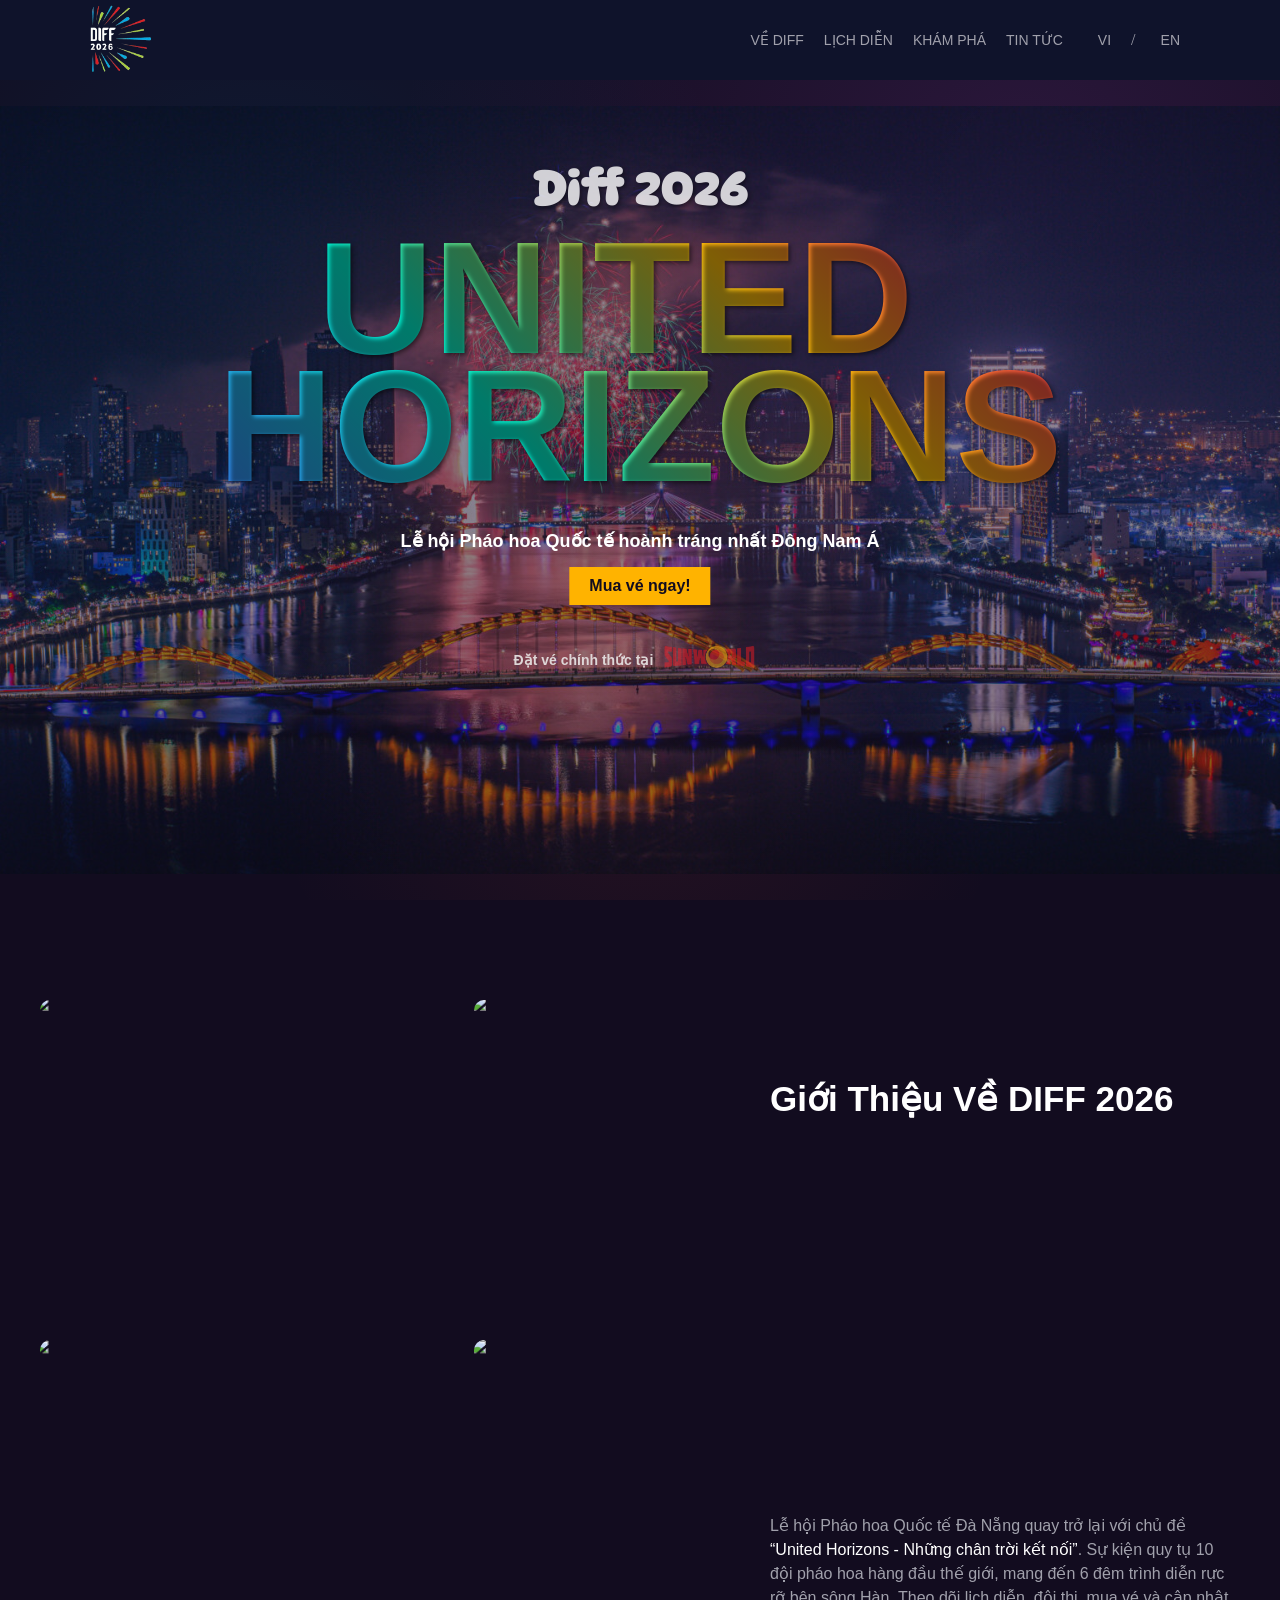
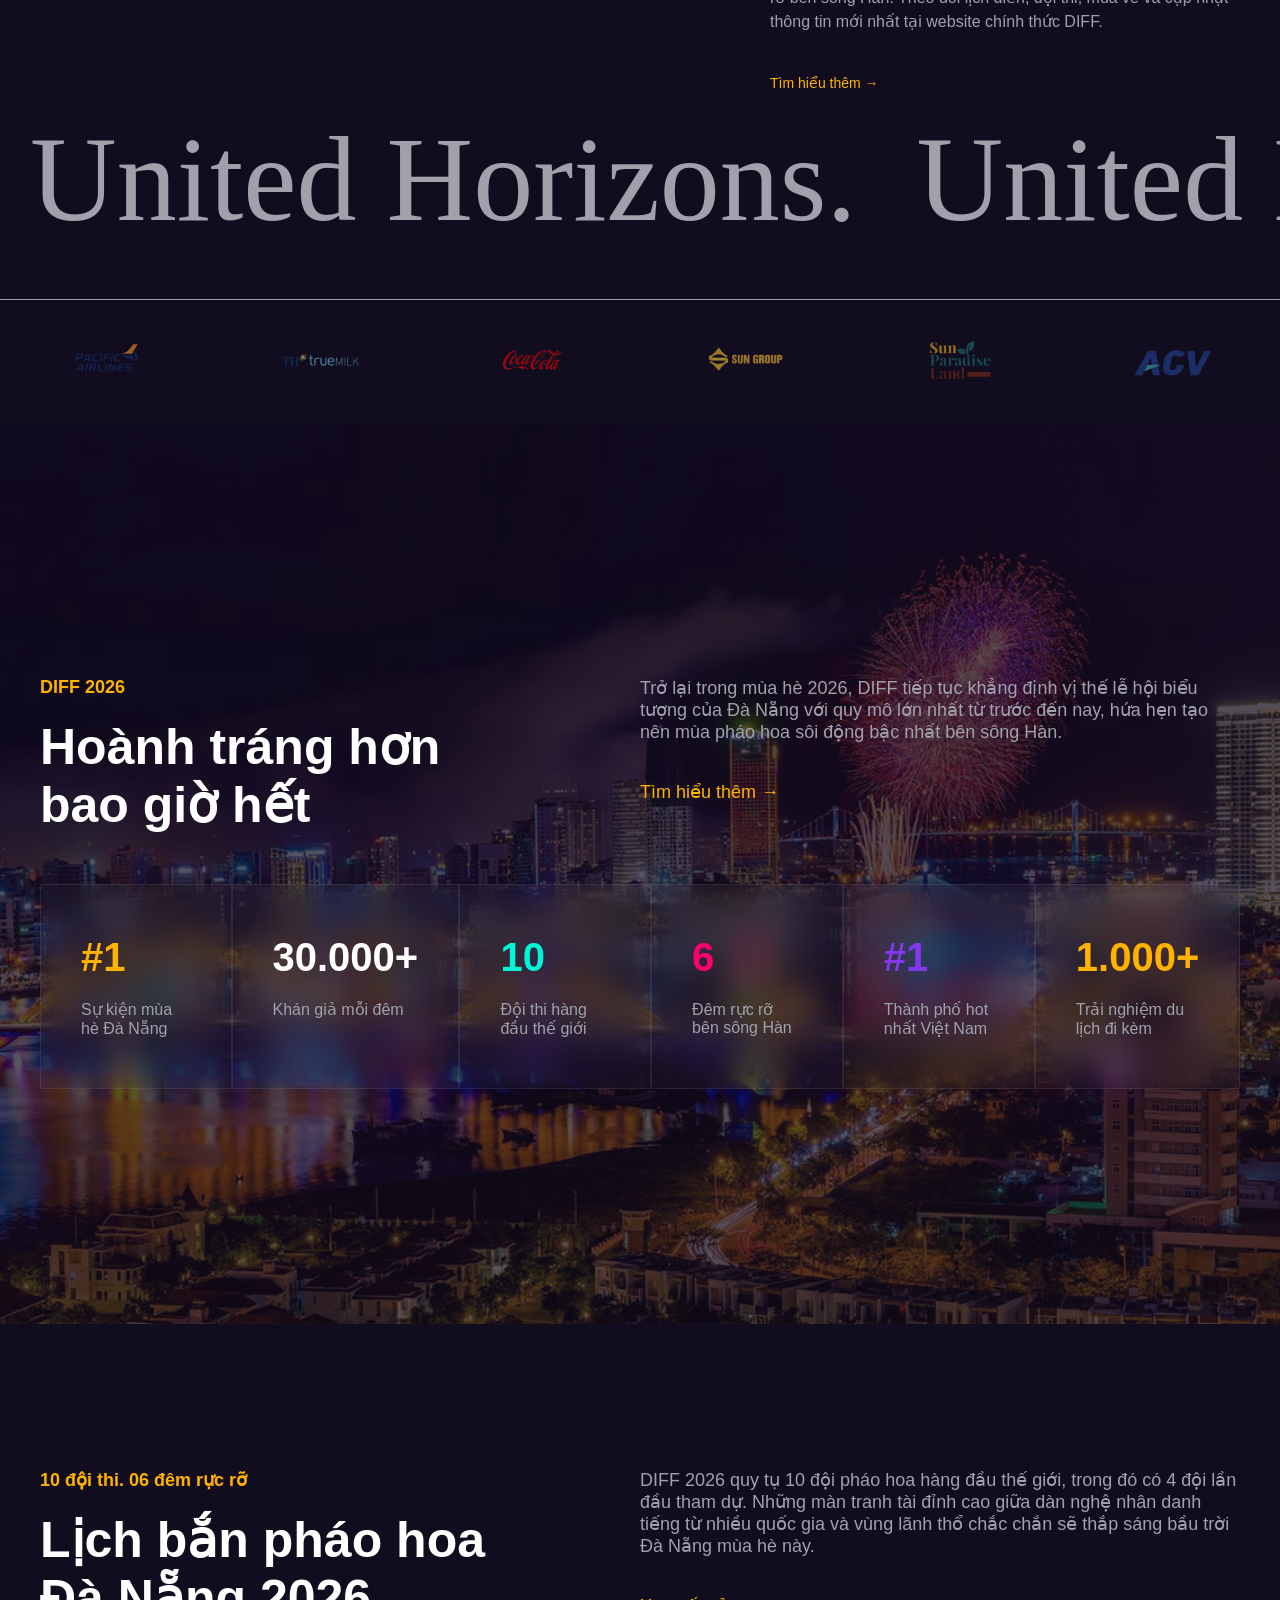
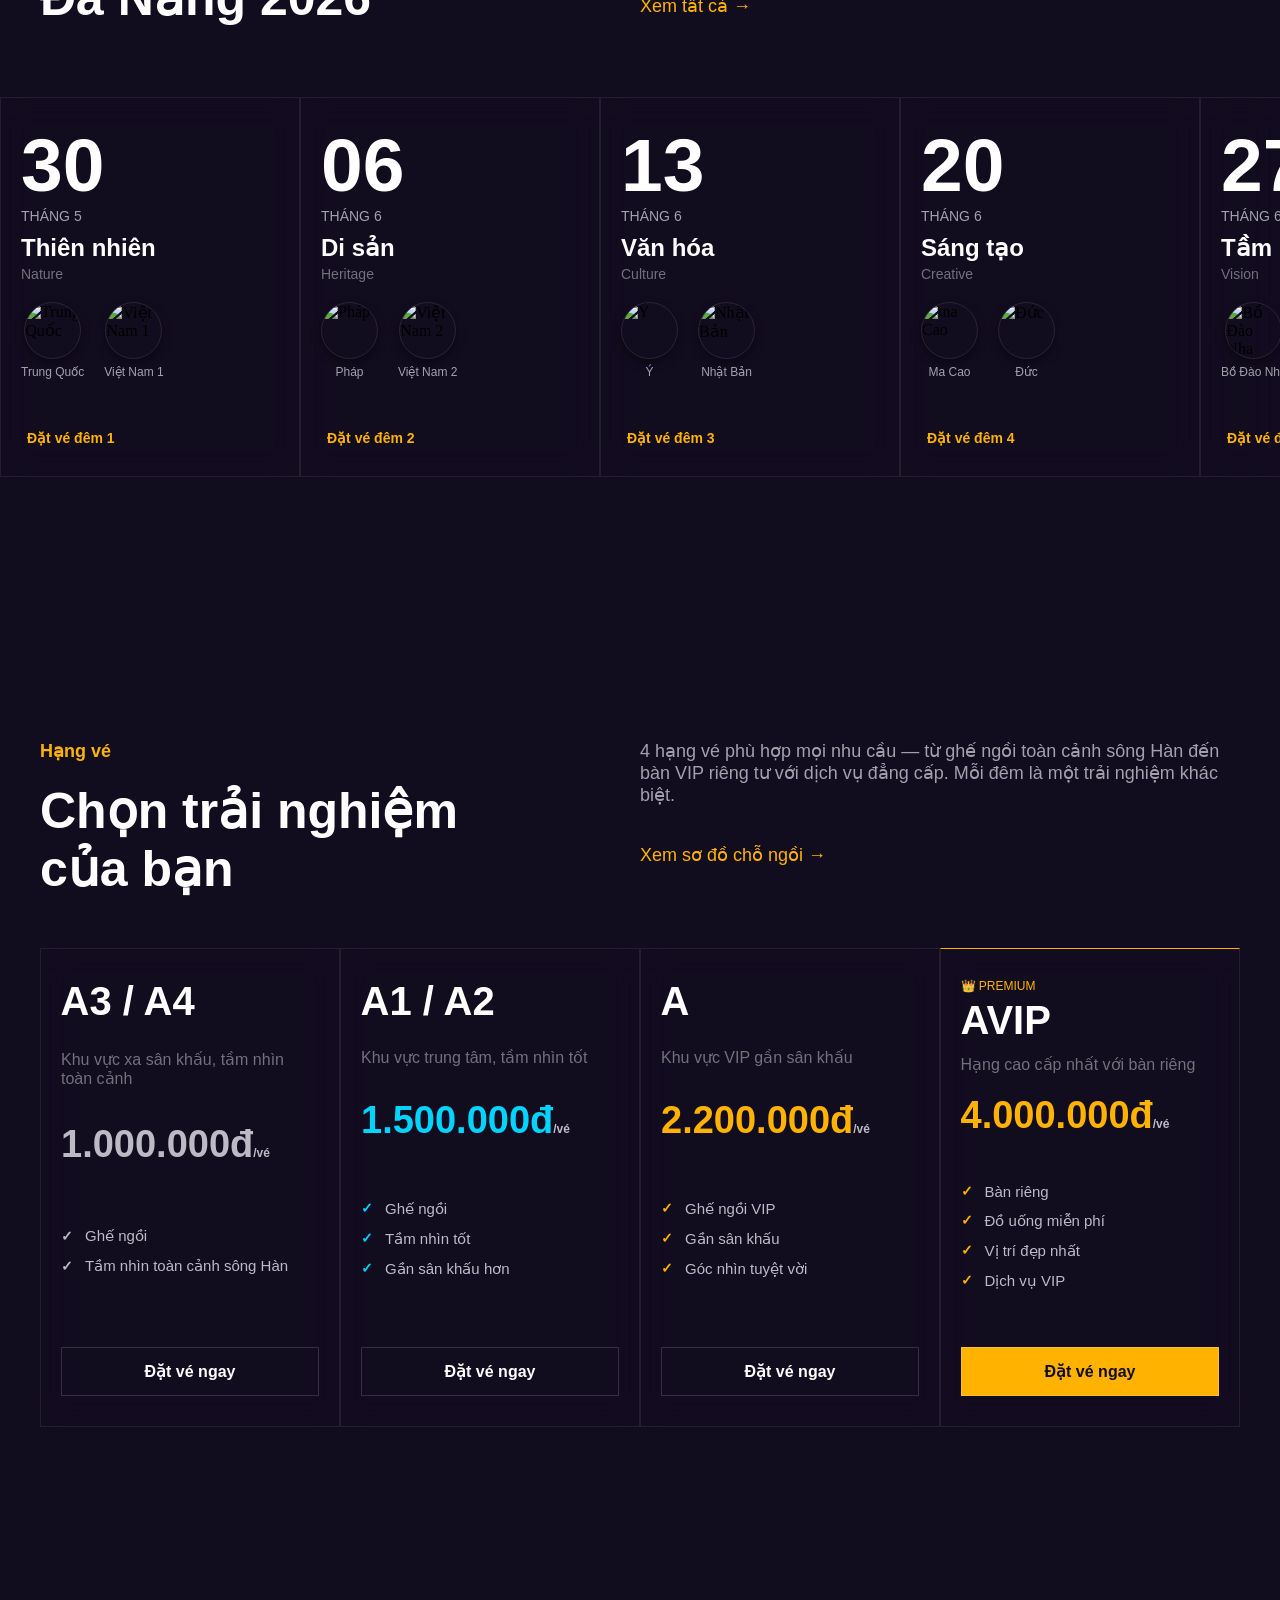
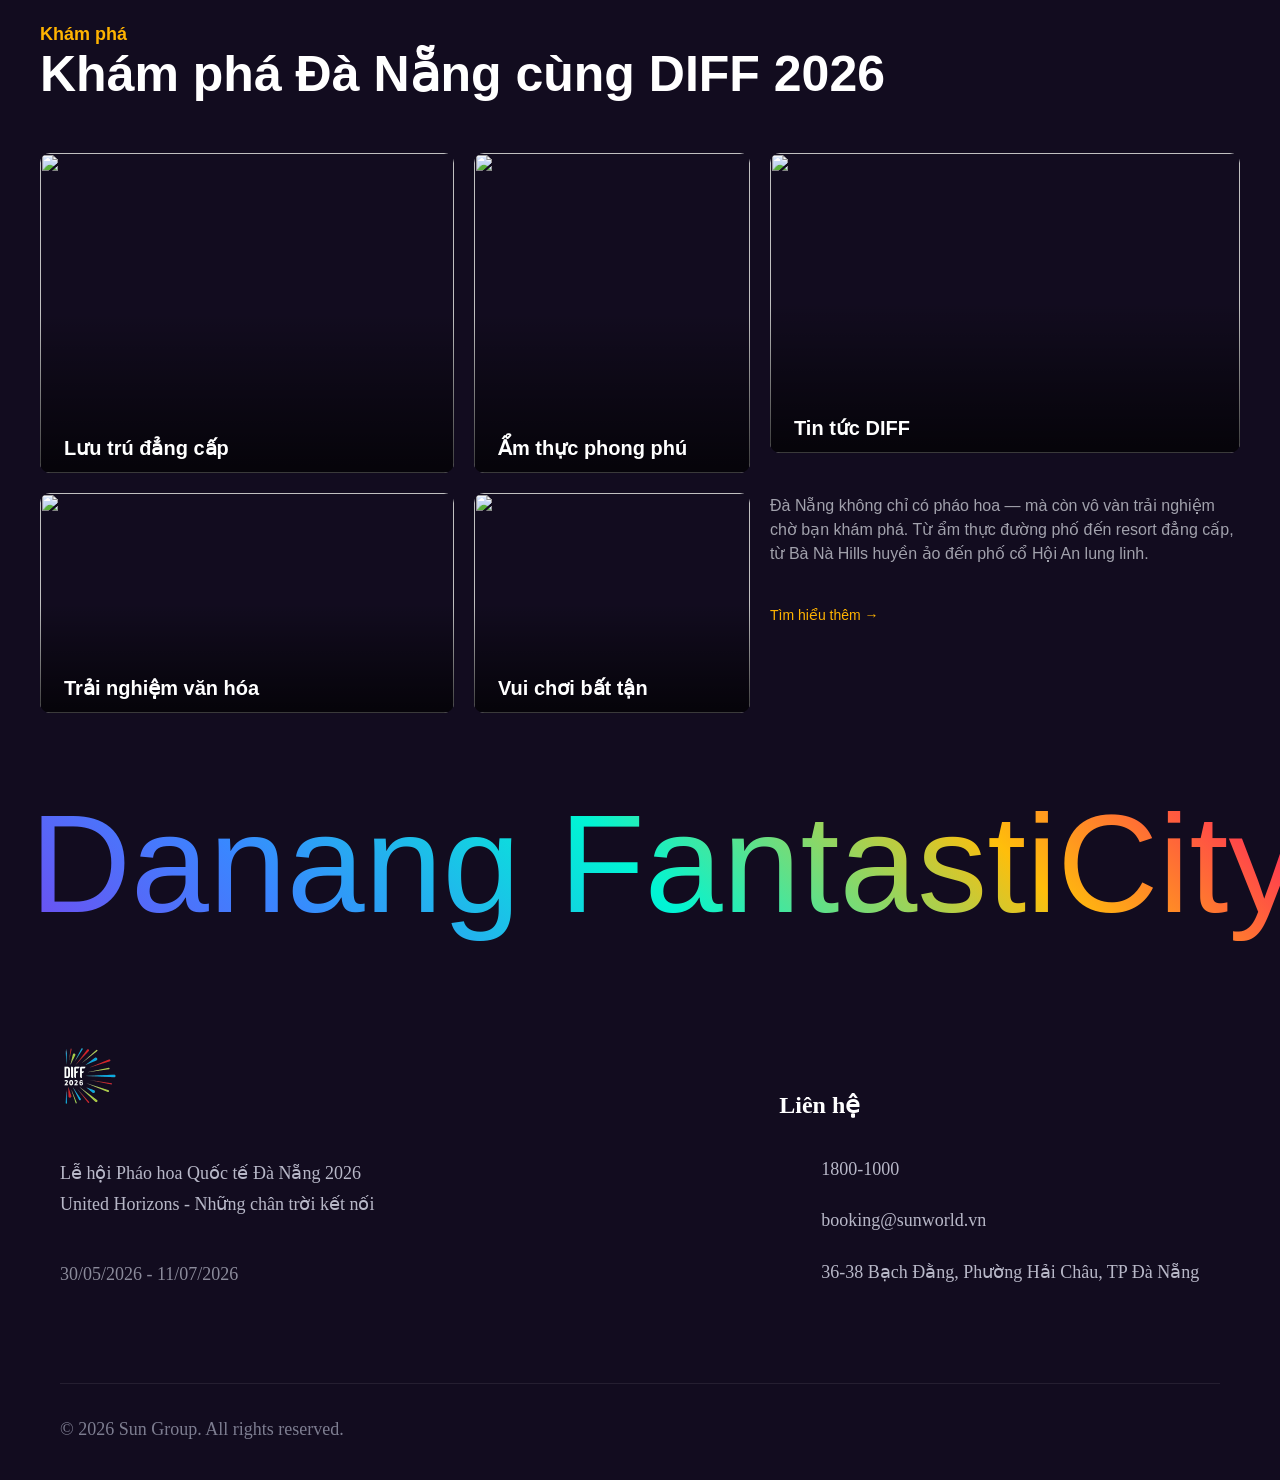
==== commit ee3c6c1b: "Update L2" ====
--- a/Lab10/index.html
+++ b/Lab10/index.html
@@ -632,5 +632,239 @@
         </div>
       </div>
     </div>
+    <div class="container2">
+      <div class="class-title-overal">
+        <div class="class-row-1">
+          <div class="class-left1">
+            <p class="class-title-diff">Hạng vé</p>
+            <p class="class-content-diff">
+              Chọn trải nghiệm <br />
+              của bạn
+            </p>
+          </div>
+          <div class="class-right1">
+            <p>
+              4 hạng vé phù hợp mọi nhu cầu — từ ghế ngồi toàn cảnh sông Hàn đến
+              bàn VIP riêng tư với dịch vụ đẳng cấp. Mỗi đêm là một trải nghiệm
+              khác biệt.
+            </p>
+            <a href="">Xem sơ đồ chỗ ngồi &rarr;</a>
+          </div>
+        </div>
+        <div class="class-board2">
+          <div class="class-item1-1">
+            <h2 class="class-item1">A3 / A4</h2>
+            <p class="class-content-item1">
+              Khu vực xa sân khấu, tầm nhìn toàn cảnh
+            </p>
+            <div class="class-price">1.000.000đ <span>/vé</span></div>
+            <ul class="class-list-ticket">
+              <li>Ghế ngồi</li>
+              <li>Tầm nhìn toàn cảnh sông Hàn</li>
+            </ul>
+            <a
+              href="https://booking.sunworld.vn/en/catalog?land=SunParadiseLandDaNang&park=DIF&date=2026-06-29&flexibleDate=1&adultQuantity=1&childQuantity=0&seniorQuantity=0&utm_source=onsite&utm_medium=website_post&utm_medium=tickets&utm_campaign=diff2026_bth?utm_source=diff2026&utm_term=A3%20/%20A4&_gl=1*joycu4*_ga*MTkzMjA4OTg1My4xNzgyMjE2Nzg2*_ga_M6L3X9YQBB*czE3ODI2OTg4MzgkbzE0JGcxJHQxNzgyNjk4ODk1JGozJGwwJGgw"
+              style="display: block; width: 100%; text-decoration: none"
+            >
+              <button class="class-press-reserve">Đặt vé ngay</button>
+            </a>
+          </div>
+          <div class="class-item1-1">
+            <h2 class="class-item1">A1 / A2</h2>
+            <p class="class-content-item1">Khu vực trung tâm, tầm nhìn tốt</p>
+            <div class="class-price1">1.500.000đ <span>/vé</span></div>
+            <ul class="class-list-ticket1">
+              <li>Ghế ngồi</li>
+              <li>Tầm nhìn tốt</li>
+              <li>Gần sân khấu hơn</li>
+            </ul>
+            <a
+              href="https://booking.sunworld.vn/en/catalog?land=SunParadiseLandDaNang&park=DIF&date=2026-06-29&flexibleDate=1&adultQuantity=1&childQuantity=0&seniorQuantity=0&utm_source=onsite&utm_medium=website_post&utm_medium=tickets&utm_campaign=diff2026_bth?utm_source=diff2026&utm_term=A3%20/%20A4&_gl=1*joycu4*_ga*MTkzMjA4OTg1My4xNzgyMjE2Nzg2*_ga_M6L3X9YQBB*czE3ODI2OTg4MzgkbzE0JGcxJHQxNzgyNjk4ODk1JGozJGwwJGgw"
+              style="display: block; width: 100%; text-decoration: none"
+            >
+              <button class="class-press-reserve">Đặt vé ngay</button>
+            </a>
+          </div>
+          <div class="class-item1-1">
+            <h2 class="class-item1">A</h2>
+            <p class="class-content-item1">Khu vực VIP gần sân khấu</p>
+            <div class="class-price2">2.200.000đ<span>/vé</span></div>
+            <ul class="class-list-ticket2">
+              <li>Ghế ngồi VIP</li>
+              <li>Gần sân khấu</li>
+              <li>Góc nhìn tuyệt vời</li>
+            </ul>
+            <a
+              href="https://booking.sunworld.vn/en/catalog?land=SunParadiseLandDaNang&park=DIF&date=2026-06-29&flexibleDate=1&adultQuantity=1&childQuantity=0&seniorQuantity=0&utm_source=onsite&utm_medium=website_post&utm_medium=tickets&utm_campaign=diff2026_bth?utm_source=diff2026&utm_term=A3%20/%20A4&_gl=1*joycu4*_ga*MTkzMjA4OTg1My4xNzgyMjE2Nzg2*_ga_M6L3X9YQBB*czE3ODI2OTg4MzgkbzE0JGcxJHQxNzgyNjk4ODk1JGozJGwwJGgw"
+              style="display: block; width: 100%; text-decoration: none"
+            >
+              <button class="class-press-reserve">Đặt vé ngay</button>
+            </a>
+          </div>
+          <div class="class-item1-2">
+            <div class="premium-badge">
+              <span class="crown-icon">👑</span> PREMIUM
+            </div>
+            <h2 class="class-item1">AVIP</h2>
+            <p class="class-content-item1">Hạng cao cấp nhất với bàn riêng</p>
+            <div class="class-price3">4.000.000đ<span>/vé</span></div>
+            <ul class="class-list-ticket3">
+              <li>Bàn riêng</li>
+              <li>Đồ uống miễn phí</li>
+              <li>Vị trí đẹp nhất</li>
+              <li>Dịch vụ VIP</li>
+            </ul>
+            <a
+              href="https://booking.sunworld.vn/en/catalog?land=SunParadiseLandDaNang&park=DIF&date=2026-06-29&flexibleDate=1&adultQuantity=1&childQuantity=0&seniorQuantity=0&utm_source=onsite&utm_medium=website_post&utm_medium=tickets&utm_campaign=diff2026_bth?utm_source=diff2026&utm_term=A3%20/%20A4&_gl=1*joycu4*_ga*MTkzMjA4OTg1My4xNzgyMjE2Nzg2*_ga_M6L3X9YQBB*czE3ODI2OTg4MzgkbzE0JGcxJHQxNzgyNjk4ODk1JGozJGwwJGgw"
+              style="display: block; width: 100%; text-decoration: none"
+            >
+              <button class="class-press-reserve1">Đặt vé ngay</button>
+            </a>
+          </div>
+        </div>
+      </div>
+    </div>
+     <div class="container1">
+      <div class="class-header-title">
+        <p class="class-title-diff1">Khám phá</p>
+            <p class="class-content-diff1">
+              Khám phá Đà Nẵng cùng DIFF 2026
+            </p>
+      </div>
+      <div class="class-row">
+        <div class="class-left2">
+          <div class="class-box-img1">
+            <img
+              class="img1"
+              src="https://visitdanang.travel/google_docs_media/post/post-5577/AD_4nXfxLJXJM7BxGcL0FItz3j_K7wpBfSY21sIZQJU_G2BWs7osJ-diE_H6nhTSQmyc2uPRDXdGw4WuanTJN6rAk1r2l6UBaE3CxkPKQj9xcpslItE0NlPJ1H-4-wzg1wKiHwxcS2rFW74W1NwJuahaYLctanwD_MUXDAcLOCtuiaTMkoNi5YY.jpg"
+              alt=""
+            />
+            <div class="overlay">
+    <h3 class="title">Lưu trú đẳng cấp</h3>
+    <p class="description">Thức dậy với bình minh và tiếng sóng bên bờ biển tại loạt khách sạn ven sông Hàn Đà Nẵng</p>
+  </div>
+          </div>
+          <div class="class-box-img1">
+            <img
+              class="img2"
+              src="https://buulong.com.vn/wp-content/uploads/2026/03/gioi-thieu-ve-am-thuc-viet-nam-4.jpg"
+              alt=""
+            />
+            <div class="overlay">
+    <h3 class="title">Ẩm thực phong phú</h3>
+    <p class="description">Từ mì quảng tới hải sản - dư vị biển miền trung khiến thực khách nào lòng</p>
+  </div>
+          </div>
+          <div class="class-box-img1">
+            <img
+              class="img3"
+              src="https://zoomtravel.vn/upload/images/H%C3%ACnh%20tour/%C4%90%C3%A0%20N%E1%BA%B5ng/du-lich-da-nang.jpg"
+              alt=""
+            />
+            <div class="overlay">
+    <h3 class="title">Trải nghiệm văn hóa</h3>
+    <p class="description">Phố cổ Hội An, Ngũ Hành Sơn, cầu Vàng - nơi quá khứ và hiện tại giao thoa</p>
+  </div>
+          </div>
+          <div class="class-box-img1">
+            <img
+              class="img4"
+              src="https://vnpay.vn/s1/statics.vnpay.vn/2023/12/0cv2nbcqj0ne1701767324254.jpg"
+              alt=""
+            />
+             <div class="overlay">
+    <h3 class="title">Vui chơi bất tận</h3>
+    <p class="description">Bà Nà Hills. Công viên nước, biển đêm và những năng lượng bùng nổ</p>
+  </div>
+          </div>
+        </div>
+        <div class="class-right2">
+          <div class="video-box1">
+            <img src="https://vstatic.vietnam.vn/vietnam/resource/IMAGE/2026/06/02/1780370625382_image5-5-1024x766.png" alt="">
+             <div class="overlay">
+    <h3 class="title">Tin tức DIFF</h3>
+    <p class="description">Cập nhật tin tức mới nhất về lễ hội pháo hoa quốc tế đà nẵng 2026</p>
+  </div>
+          </div>
+
+          <p class="class-content">
+            Đà Nẵng không chỉ có pháo hoa — mà còn vô vàn trải nghiệm chờ bạn khám phá. Từ ẩm thực đường phố đến resort đẳng cấp, từ Bà Nà Hills huyền ảo đến phố cổ Hội An lung linh.
+          </p>
+
+          <a href="#">Tìm hiểu thêm →</a>
+        </div>
+      </div>
+      <div class="class-marquee-scroll">
+        <div class="class-marquee-content2">
+          <span>Danang FantastiCity.</span>
+          <span>Danang FantastiCity.</span>
+          <span>Danang FantastiCity.</span>
+          <span>Danang FantastiCity.</span>
+          <span>Danang FantastiCity.</span>
+          <span>Danang FantastiCity.</span>
+        </div>
+        <div class="class-marquee-content2" aria-hidden="true">
+          <span>Danang FantastiCity.</span>
+          <span>Danang FantastiCity.</span>
+          <span>Danang FantastiCity.</span>
+          <span>Danang FantastiCity.</span>
+          <span>Danang FantastiCity.</span>
+          <span>Danang FantastiCity.</span>
+        </div>
+      </div>
+     <footer class="class-footer">
+  <div class="class-row1-2">
+
+    <!-- LEFT -->
+    <div class="class-left3">
+
+      <div class="image1">
+        <img src="images/images-removebg-preview.png" alt="">
+      </div>
+
+      <p class="class-content-footer">
+        Lễ hội Pháo hoa Quốc tế Đà Nẵng 2026 <br>
+        United Horizons - Những chân trời kết nối
+      </p>
+
+      <p class="class-date-footer">
+        30/05/2026 - 11/07/2026
+      </p>
+
+    </div>
+
+    <!-- RIGHT -->
+    <div class="class-right3">
+
+      <div class="contact">
+        <h6>Liên hệ</h6>
+      </div>
+
+      <div class="contact-item">
+        <i class="fa-solid fa-phone"></i>
+        <span>1800-1000</span>
+      </div>
+
+      <div class="contact-item">
+        <i class="fa-regular fa-envelope"></i>
+        <span>booking@sunworld.vn</span>
+      </div>
+
+      <div class="contact-item">
+        <i class="fa-solid fa-location-dot"></i>
+        <span>36-38 Bạch Đằng, Phường Hải Châu, TP Đà Nẵng</span>
+      </div>
+
+    </div>
+
+  </div>
+
+  <div class="class-line"></div>
+
+  <div class="class-copy">
+    © 2026 Sun Group. All rights reserved.
+  </div>
+
+</footer>
   </body>
 </html>
--- a/Lab10/style.css
+++ b/Lab10/style.css
@@ -38,7 +38,6 @@
 .class-logo-header {
   width: 100px;
   height: 100px;
-  margin-left: 70px;
 }
 .class-logo-header img {
   width: 100%;
@@ -46,6 +45,7 @@
   border-radius: 50%;
   object-fit: cover;
   opacity: 1;
+  margin-left: 65px;
 }
 .class-list-header {
   display: flex;
@@ -305,8 +305,9 @@
 }
 .container1 {
   width: 100%;
-  padding: 0 50px;
-  margin-top: 100px;
+  max-width: 1240px;
+  padding: 0 20px;
+  margin: 100px auto 0;
   box-sizing: border-box;
 }
 .class-row {
@@ -315,7 +316,7 @@
   align-items: flex-start;
 }
 .class-left {
-  width: 60%;
+  width: calc(60% - 10px);
   display: grid;
 
   grid-template-columns: 1.5fr 1fr;
@@ -364,16 +365,16 @@
 .class-row {
   display: flex;
   gap: 20px;
-  margin: 0 50px;
+  margin: 0;
 }
 .class-right {
-  width: 40%;
+  width: calc(40% - 10px);
 
   display: flex;
   flex-direction: column;
   gap: 25px;
   margin-top: 50px;
-  margin-right: 50px;
+  margin-right: 0;
 
   color: white;
 }
@@ -420,9 +421,9 @@
 }
 .class-marquee-scroll {
   position: relative;
-  width: calc(100% + 100px);
-  max-width: 100vw;
-  margin: 20px -50px;
+  width: 100vw;
+  max-width: none;
+  margin: 20px calc(50% - 50vw);
   height: auto;
   overflow: hidden;
   display: flex;
@@ -497,7 +498,7 @@
 /* --- KHUNG CHỨA KHỐI SỐ LIỆU ĐƯỢC CÔ LẬP --- */
 .container2 {
   display: flex;
-  /* justify-content: center; */
+  justify-content: center;
   align-items: center;
   width: 100%;
   min-height: 100vh; /* Chiếm trọn 100% chiều cao màn hình độc lập */
@@ -529,7 +530,7 @@
   z-index: 2; /* Đẩy toàn bộ chữ và bảng lên trên ảnh nền */
   width: 100%;
   max-width: 1200px; /* Giới hạn độ rộng chuẩn cho dải kính mờ */
-  margin: 0 75px;
+  margin: 0 auto;
   padding: 60px 20px;
 
   display: flex;
@@ -568,11 +569,12 @@
   display: flex;
   font-size: 18px;
   justify-content: flex-start;
+  margin-bottom: 0px;
 }
 .class-content-diff {
   color: #fff;
   font-size: 50px;
-  font-family: "Times New Roman", Times, serif;
+  font-family: "Franklin Gothic Medium", "Arial Narrow", Arial, sans-serif;
   margin: 0px;
   font-weight: bold;
 }
@@ -593,6 +595,7 @@
   text-decoration: none;
   color: #ffb300;
   font-size: 18px;
+  font-family: "Segoe UI", Tahoma, Geneva, Verdana, sans-serif;
   transition: all 0.1s linear;
 }
 .class-right1 a:hover {
@@ -609,6 +612,7 @@
 .container2 .class-item {
   flex: 1;
   padding: 30px 20px;
+  box-sizing: border-box;
   text-align: left;
   border: 1px solid rgba(255, 255, 255, 0.08);
   /* border-left: none; */
@@ -685,10 +689,8 @@
   background: transparent;
   border-radius: 0;
   padding: 0;
-  margin: 0;
+  margin: 0 calc(50% - 50vw);
   position: relative;
-  left: 0;
-  right: 0;
   z-index: 10;
 }
 /* Thiết lập lại chiều cao và cách sắp xếp trong mỗi ô để đẩy nút xuống đáy */
@@ -925,9 +927,9 @@
 }
 .class-marquee-scroll1 {
   position: relative;
-  width: calc(100% + 100px);
-  max-width: 100vw;
-  margin: 20px -50px;
+  width: 100vw;
+  max-width: none;
+  margin: 20px calc(50% - 50vw);
   height: auto;
   overflow: hidden;
   display: flex;
@@ -1037,6 +1039,778 @@
 .class-item-6:hover .card-btn-ticket {
   color: #eab308 !important;
 }
+.class-board2 {
+  display: flex;
+  /* width: 100vw; */
+  width: auto;
+  min-height: auto;
+  background: transparent;
+  border-radius: 0;
+  padding: 0;
+  margin: 0;
+  align-items: stretch;
+  position: relative;
+  left: 0;
+  right: 0;
+  z-index: 10;
+  flex-wrap: wrap;
+  justify-content: center;
+}
+.container2 .class-item1-1 {
+  flex: 1;
+  min-width: 280px;
+  min-height: 380px;
+  padding: 30px 20px;
+  text-align: left;
+  border: 1px solid rgba(255, 255, 255, 0.08);
+  display: flex;
+  flex-direction: column;
+  justify-content: space-between;
+  align-items: flex-start;
+  backdrop-filter: blur(15px);
+  -webkit-backdrop-filter: blur(15px);
+  font-family:
+    "Inter",
+    -apple-system,
+    BlinkMacSystemFont,
+    "Segoe UI",
+    sans-serif;
+  transition: all 0.4s ease;
+  box-sizing: border-box;
+}
+.class-item1-1:hover {
+  background-color: rgba(43, 37, 67, 0.2);
+}
+
+.class-item1-2:hover {
+  background-color: rgba(43, 37, 67, 0.2);
+}
+.class-item1-1 h2 {
+  color: #fff;
+  font-family: "Segoe UI", Tahoma, Geneva, Verdana, sans-serif;
+  margin: 0 0 12px 0;
+}
+.class-item1-1 p {
+  color: #71717a;
+  margin: 0 0 20px 0;
+}
+.class-price {
+  /* color: #a1a1ac;
+  font-size: 44px; */
+  font-size: 38px;
+  font-family:
+    "Inter",
+    -apple-system,
+    BlinkMacSystemFont,
+    "Segoe UI",
+    sans-serif;
+  font-weight: 600;
+  color: #bcbbc5; /* Màu hơi xám sáng một chút giống mẫu */
+  margin-bottom: 30px;
+  display: flex;
+  align-items: baseline;
+  margin-top: 0px;
+}
+.class-list-ticket {
+  list-style: none;
+  margin-bottom: 45px;
+  font-family:
+    "Inter",
+    -apple-system,
+    BlinkMacSystemFont,
+    "Segoe UI",
+    sans-serif;
+  padding-left: 0;
+}
+.class-list-ticket li {
+  font-size: 15px;
+  color: #bcbbc5;
+  margin-bottom: 12px;
+  display: flex;
+  align-items: center;
+}
+.class-list-ticket li::before {
+  content: "✓";
+  color: #bcbbc5;
+  font-weight: bold;
+  margin-right: 12px;
+  padding-left: 0;
+
+  font-size: 14px;
+}
+.class-press-reserve {
+  width: 100%;
+  padding: 14px 0;
+  border: 1px solid rgba(255, 255, 255, 0.15);
+  color: #ffffff;
+  font-size: 16px;
+  font-weight: 600;
+  cursor: pointer;
+  transition: all 0.3s ease;
+  font-family:
+    "Inter",
+    -apple-system,
+    BlinkMacSystemFont,
+    "Segoe UI",
+    sans-serif;
+  margin-top: auto;
+  background: transparent;
+  position: relative;
+  overflow: hidden;
+}
+/* Hiệu ứng khi di chuột vào nút */
+.class-press-reserve:hover {
+  /* background: linear-gradient(to right, #2f2742 0%, #463b5e 100%); */
+  border-color: rgba(255, 255, 255, 0.3);
+  background-color: rgba(255, 255, 255, 0.08);
+}
+.class-press-reserve1 {
+  width: 100%;
+  padding: 14px 0;
+  border: 1px solid rgba(255, 255, 255, 0.15);
+  color: #ffffff;
+  font-size: 16px;
+  font-weight: 600;
+  cursor: pointer;
+  transition: all 0.3s ease;
+  font-family:
+    "Inter",
+    -apple-system,
+    BlinkMacSystemFont,
+    "Segoe UI",
+    sans-serif;
+  margin-top: auto;
+  background: transparent;
+}
+
+.container2 .class-item1-2 {
+  flex: 1;
+  min-width: 280px;
+  min-height: 380px;
+  padding: 30px 20px;
+  text-align: left;
+  border: 1px solid rgba(255, 255, 255, 0.08);
+  border-top: 1px solid #ffb300;
+  display: flex;
+  flex-direction: column;
+  justify-content: space-between;
+  align-items: flex-start;
+  backdrop-filter: blur(15px);
+  -webkit-backdrop-filter: blur(15px);
+  font-family:
+    "Inter",
+    -apple-system,
+    BlinkMacSystemFont,
+    "Segoe UI",
+    sans-serif;
+  transition: all 0.4s ease;
+  box-sizing: border-box;
+}
+/* Hiệu ứng khi di chuột vào nút */
+.class-press-reserve1:hover {
+  /* background: linear-gradient(to right, #2f2742 0%, #463b5e 100%); */
+  border-color: rgba(255, 255, 255, 0.3);
+  box-shadow: 0 1px 5px #f7df05;
+}
+.class-press-reserve1 {
+  color: #120c1f;
+  background-color: #ffb300;
+}
+.class-press-reserve::after {
+  content: "";
+  position: absolute;
+  top: 0;
+  left: -150%; /* Đẩy thanh sáng trốn hoàn toàn sang bên trái */
+  width: 50%; /* Độ rộng của vệt sáng bóng */
+  height: 100%;
+
+  /* Tạo dải màu trắng mờ chuyển dần (Trông như một vệt highlight bóng bẩy) */
+  background: linear-gradient(
+    to right,
+    rgba(255, 255, 255, 0) 0%,
+    rgba(255, 255, 255, 0.3) 50%,
+    rgba(255, 255, 255, 0) 100%
+  );
+
+  /* Xoay nghiêng vệt sáng một góc y hệt như hình mẫu */
+  transform: skewX(-25deg);
+}
+
+/* 3. KÍCH HOẠT HIỆU ỨNG LƯỚT QUA KHI HOVER CARD HOẶC HOVER NÚT */
+/* Cách này tối ưu hơn: Khi khách rê chuột vào CẢ CÁI Ô (Card) thì vệt sáng dưới nút sẽ tự kích hoạt lướt qua luôn */
+.class-item1-1:hover .class-press-reserve::after,
+.class-item1-2:hover .class-press-reserve::after {
+  animation: shine 1.5s ease-out;
+}
+
+@keyframes shine {
+  0% {
+    left: -150%; /* Điểm xuất phát từ bên ngoài lề trái */
+  }
+  50% {
+    left: 150%; /* Lao vút qua lề bên phải */
+  }
+  100% {
+    left: -150%;
+  }
+}
+/* 1. Tạo thanh sáng ẩn cho cả nút reserve1 */
+.class-press-reserve1 {
+  position: relative; /* Bắt buộc để định vị */
+  overflow: hidden; /* Cắt phần thừa khi thanh sáng chạy ra ngoài */
+}
+
+.class-press-reserve1::after {
+  content: "";
+  position: absolute;
+  top: 0;
+  left: -150%;
+  width: 50%;
+  height: 100%;
+  background: linear-gradient(
+    to right,
+    rgba(255, 255, 255, 0) 0%,
+    rgba(255, 255, 255, 0.4) 50%,
+    /* Tăng độ sáng lên 0.4 vì nền nút Premium màu vàng sẽ cần vệt trắng rõ hơn */
+    rgba(255, 255, 255, 0) 100%
+  );
+  transform: skewX(-25deg);
+}
+
+/* 2. Kích hoạt hiệu ứng chạy khi hover vào Card Premium (.class-item1-2) */
+.class-item1-2:hover .class-press-reserve1::after {
+  animation: shine 0.75s ease-out;
+}
+.class-price1 {
+  font-size: 38px;
+  font-weight: 600;
+  color: #00d4ff;
+  margin-bottom: 30px;
+  display: flex;
+  font-family:
+    "Inter",
+    -apple-system,
+    BlinkMacSystemFont,
+    "Segoe UI",
+    sans-serif;
+  align-items: baseline;
+  margin-top: 0px;
+}
+.class-list-ticket1 li::before {
+  content: "✓";
+  color: #00d4ff;
+  font-weight: bold;
+  margin-right: 12px;
+  font-size: 14px;
+}
+.class-list-ticket1 {
+  list-style: none;
+  margin-bottom: 45px;
+  font-family:
+    "Inter",
+    -apple-system,
+    BlinkMacSystemFont,
+    "Segoe UI",
+    sans-serif;
+  padding-left: 0;
+}
+.class-list-ticket1 li {
+  font-size: 15px;
+  color: #bcbbc5;
+  margin-bottom: 12px;
+  display: flex;
+  justify-content: flex-start;
+}
+
+.class-item1-2 p {
+  color: #71717a;
+  margin: 0 0 20px 0;
+}
+.class-item1-2 h2 {
+  color: #fff;
+  margin: 0 0 12px 0;
+}
+.class-price2 {
+  font-size: 38px;
+  font-weight: 600;
+  color: #ffb300;
+  margin-bottom: 30px;
+  display: flex;
+  font-family:
+    "Inter",
+    -apple-system,
+    BlinkMacSystemFont,
+    "Segoe UI",
+    sans-serif;
+  align-items: baseline;
+  margin-top: 0px;
+}
+.class-list-ticket2 li::before {
+  content: "✓";
+  color: #ffb300;
+  font-weight: bold;
+  margin-right: 12px;
+  font-size: 14px;
+}
+.class-list-ticket2 {
+  list-style: none;
+  margin-bottom: 45px;
+  font-family:
+    "Inter",
+    -apple-system,
+    BlinkMacSystemFont,
+    "Segoe UI",
+    sans-serif;
+  padding-left: 0;
+}
+.class-list-ticket2 li {
+  font-size: 15px;
+  color: #bcbbc5;
+  margin-bottom: 12px;
+  display: flex;
+  justify-content: flex-start;
+}
+.premium-badge {
+  color: #ffb300;
+  font-family:
+    "Inter",
+    -apple-system,
+    BlinkMacSystemFont,
+    "Segoe UI",
+    sans-serif;
+  font-size: 12px;
+  margin-bottom: 5px;
+}
+.class-price3 {
+  font-size: 38px;
+  font-weight: 600;
+  color: #ffb300;
+  margin-bottom: 30px;
+  display: flex;
+  align-items: baseline;
+  font-family:
+    "Inter",
+    -apple-system,
+    BlinkMacSystemFont,
+    "Segoe UI",
+    sans-serif;
+  margin-top: 0px;
+}
+.class-list-ticket3 li::before {
+  content: "✓";
+  color: #ffb300;
+  font-weight: bold;
+  margin-right: 12px;
+  font-size: 14px;
+}
+.class-list-ticket3 {
+  list-style: none;
+  margin-bottom: 45px;
+  font-family:
+    "Inter",
+    -apple-system,
+    BlinkMacSystemFont,
+    "Segoe UI",
+    sans-serif;
+  padding-left: 0;
+}
+.class-list-ticket3 li {
+  font-size: 15px;
+  color: #bcbbc5;
+  margin-bottom: 12px;
+  display: flex;
+  justify-content: flex-start;
+  font-family:
+    "Inter",
+    -apple-system,
+    BlinkMacSystemFont,
+    "Segoe UI",
+    sans-serif;
+}
+.class-price span,
+.class-price1 span,
+.class-price2 span,
+.class-price3 span {
+  color: #bcbbc5;
+  font-size: 12px;
+}
+
+.class-header-title {
+  margin: 0;
+}
+.class-title-diff1 {
+  color: #ffb300;
+  font-family: "Segoe UI", Tahoma, Geneva, Verdana, sans-serif;
+  font-weight: bold;
+  display: flex;
+  font-size: 18px;
+  justify-content: flex-start;
+  margin-bottom: 0px;
+}
+.class-content-diff1 {
+  color: #fff;
+  font-size: 50px;
+  font-family: "Franklin Gothic Medium", "Arial Narrow", Arial, sans-serif;
+  margin: 0px;
+  font-weight: bold;
+}
+.class-row {
+  display: flex;
+  gap: 30px;
+  align-items: flex-start;
+}
+.class-left2 {
+  width: calc(60% - 10px);
+  display: grid;
+  margin-top: 50px;
+  grid-template-columns: 1.5fr 1fr;
+  grid-template-rows: 320px 220px;
+
+  gap: 20px;
+}
+.class-box-img1 {
+  width: 100%;
+  height: 100%;
+  overflow: hidden;
+  border-radius: 10px;
+  position: relative;
+}
+.class-box-img1 img {
+  width: 100%;
+  height: 100%;
+  object-fit: cover;
+  display: block;
+  transition: transform 0.3s ease;
+
+  transform: scale(1);
+}
+.class-left2 img:hover {
+  transform: scale(1.05);
+}
+
+.img1 {
+  grid-column: 1;
+  grid-row: 1;
+}
+
+.img2 {
+  grid-column: 2;
+  grid-row: 1;
+}
+
+.img3 {
+  grid-column: 1;
+  grid-row: 2;
+}
+
+.img4 {
+  grid-column: 2;
+  grid-row: 2;
+}
+.class-row {
+  display: flex;
+  gap: 20px;
+  margin: 0;
+}
+.class-right2 {
+  width: calc(40% - 10px);
+
+  display: flex;
+  flex-direction: column;
+  gap: 25px;
+  margin-top: 50px;
+  margin-right: 0;
+
+  color: white;
+}
+.class-right2 a {
+  text-decoration: none;
+  color: #ffb300;
+  font-family: "Segoe UI", Tahoma, Geneva, Verdana, sans-serif;
+  font-size: 14px;
+  transition: all 0.1s linear;
+}
+.class-right2 h2 {
+  font-size: 35px;
+  font-family: "Segoe UI", Tahoma, Geneva, Verdana, sans-serif;
+}
+.class-right2 a:hover {
+  transform: translatex(5px);
+}
+/* .class-right2 .video-box1 img {
+  width: 400px;
+  height: 300px;
+  object-fit: cover;
+  margin-left: 0;
+  overflow: hidden;
+  transition: transform 0.3s ease;
+  transform: scale(1);
+} */
+.video-box1 {
+  width: 100%;
+  height: 100%;
+  overflow: hidden;
+  border-radius: 10px;
+  position: relative;
+}
+.video-box1 img {
+  width: 100%;
+  height: 300px;
+  object-fit: cover;
+  display: block;
+  transition: transform 0.3s ease;
+
+  transform: scale(1);
+}
+.video-box1:hover img {
+  transform: scale(1.05);
+}
+/* 1. Trạng thái mặc định của ảnh */
+.class-left2 .img1 {
+  width: 100%;
+  display: block;
+  object-fit: cover;
+  transform: scale(1);
+  transition: transform 0.4s ease;
+}
+.class-box-img1:hover .img1 {
+  transform: scale(1.05);
+}
+.class-left2 .img2 {
+  width: 100%;
+  display: block;
+  object-fit: cover;
+  transform: scale(1);
+  transition: transform 0.4s ease;
+}
+.class-box-img1:hover .img2 {
+  transform: scale(1.05);
+}
+.class-left2 .img3 {
+  width: 100%;
+  display: block;
+  object-fit: cover;
+  transform: scale(1);
+  transition: transform 0.4s ease;
+}
+.class-box-img1:hover .img3 {
+  transform: scale(1.05);
+}
+.class-left2 .img4 {
+  width: 100%;
+  display: block;
+  object-fit: cover;
+  transform: scale(1);
+  transition: transform 0.4s ease;
+}
+.class-box-img1:hover .img4 {
+  transform: scale(1.05);
+}
+.class-right2 .video-box1 {
+  width: 100%;
+  display: block;
+  object-fit: cover;
+  transform: scale(1);
+  transition: transform 0.4s ease;
+}
+.video-box1:hover img {
+  transform: scale(1.05);
+}
+/* 3. Lớp phủ mặc định (Khi chưa rê chuột) */
+.overlay {
+  position: absolute;
+  top: 0;
+  left: 0;
+  width: 100%;
+  height: 100%;
+
+  /* Tạo lớp đen mờ chuyển sắc nhẹ từ dưới lên để chữ "Lưu trú đẳng cấp" luôn dễ đọc */
+  background: linear-gradient(
+    to top,
+    rgba(0, 0, 0, 0.7) 0%,
+    rgba(0, 0, 0, 0) 50%
+  );
+
+  /* Đưa toàn bộ chữ xuống góc dưới cùng bên trái */
+  display: flex;
+  flex-direction: column;
+  justify-content: flex-end;
+  padding: 24px;
+  box-sizing: border-box;
+
+  /* Tạo hiệu ứng chuyển đổi mượt mà khi đổi màu nền */
+  transition: background 0.3s ease;
+}
+
+/* 4. Chữ tiêu đề luôn hiện */
+.title {
+  color: #ffffff;
+  font-size: 20px;
+  margin: 0 0 8px 0;
+  font-family: sans-serif;
+  position: absolute;
+  bottom: 5px;
+  font-weight: bold;
+  transition: all 0.2s linear;
+}
+
+/* 5. Đoạn văn mô tả (Mặc định ẩn đi) */
+.description {
+  color: #dddddd;
+  font-size: 14px;
+  margin: 0;
+  font-family: sans-serif;
+  line-height: 1.5;
+
+  /* Ẩn đoạn văn */
+  opacity: 0;
+  visibility: hidden;
+
+  /* Hiệu ứng trồi lên nhẹ từ dưới (15px) */
+  transform: translateY(15px);
+  transition: all 0.3s ease;
+}
+
+/* =======================================================
+   HIỆU ỨNG HOVER (RÊ CHUỘT VÀO KHUNG CHỨA CHA)
+   ======================================================= */
+
+/* Khi rê chuột vào .class-box-img1, lớp nền .overlay sẽ tối đều lại */
+.class-box-img1:hover .overlay {
+  background: rgba(0, 0, 0, 0.6); /* Phủ mờ đen 60% toàn màn hình */
+}
+.class-box-img1:hover .title {
+  position: absolute;
+  bottom: 70px;
+}
+/* Khi rê chuột vào, đoạn mô tả sẽ hiện lên và trồi về vị trí cũ */
+.class-box-img1:hover .description {
+  opacity: 1;
+  visibility: visible;
+  transform: translateY(0);
+}
+.video-box1:hover .overlay {
+  background: rgba(0, 0, 0, 0.6); /* Phủ mờ đen 60% toàn màn hình */
+}
+.video-box1:hover .title {
+  position: absolute;
+  bottom: 40px;
+}
+/* Khi rê chuột vào, đoạn mô tả sẽ hiện lên và trồi về vị trí cũ */
+.video-box1:hover .description {
+  opacity: 1;
+  visibility: visible;
+  transform: translateY(0);
+}
+.class-marquee-content2 {
+  display: flex;
+  flex-shrink: 0;
+  min-width: 100%;
+  justify-content: space-around;
+  margin-top: 50px;
+  animation: marquee 30s linear infinite;
+}
+.class-marquee-content2 span {
+  font-size: 140px;
+  font-family: "Segoe UI", Tahoma, Geneva, Verdana, sans-serif;
+
+  background: linear-gradient(
+    45deg,
+    #ff006e,
+    #8338ec,
+    #3a86ff,
+    #00f5d4,
+    #ffbe0b,
+    #ff006e
+  );
+
+  background-size: 100% 400%;
+
+  -webkit-background-clip: text;
+  -webkit-text-fill-color: transparent;
+
+  animation: gradientMove 5s ease infinite;
+}
+
+.class-footer {
+  width: 100%;
+  padding: 70px 20px 40px;
+  box-sizing: border-box;
+}
+
+.class-row1-2 {
+  display: flex;
+  justify-content: space-between;
+  align-items: flex-start;
+  max-width: 1200px;
+  margin: 0 auto;
+}
+
+.class-left3 {
+  width: 45%;
+  margin-left: 0;
+}
+
+.image1 img {
+  width: 150px;
+  height: auto;
+  margin-left: -50px;
+}
+
+.class-content-footer {
+  margin-top: 35px;
+  color: #b8b8c8;
+  font-size: 18px;
+  line-height: 1.7;
+}
+
+.class-date-footer {
+  margin-top: 45px;
+  color: #8b8b9b;
+  font-size: 18px;
+}
+
+.class-right3 {
+  width: 38%;
+}
+
+.contact h6 {
+  color: #fff;
+  font-size: 24px;
+  margin-bottom: 40px;
+}
+
+.contact-item {
+  display: flex;
+  align-items: center;
+  gap: 20px;
+  margin-bottom: 30px;
+
+  color: #b8b8c8;
+  font-size: 18px;
+}
+
+.contact-item i {
+  width: 22px;
+  color: #f5b400;
+}
+
+.class-line {
+  max-width: 1200px;
+  margin-left: auto;
+  margin-right: auto;
+  margin-top: 70px;
+  border-top: 1px solid rgba(255, 255, 255, 0.08);
+}
+
+.class-copy {
+  max-width: 1200px;
+  margin-left: auto;
+  margin-right: auto;
+  margin-top: 35px;
+  color: #7d7d90;
+  font-size: 18px;
+}
 /* Responsive cho Tablet */
 @media screen and (max-width: 1024px) {
   .class-logo-header {
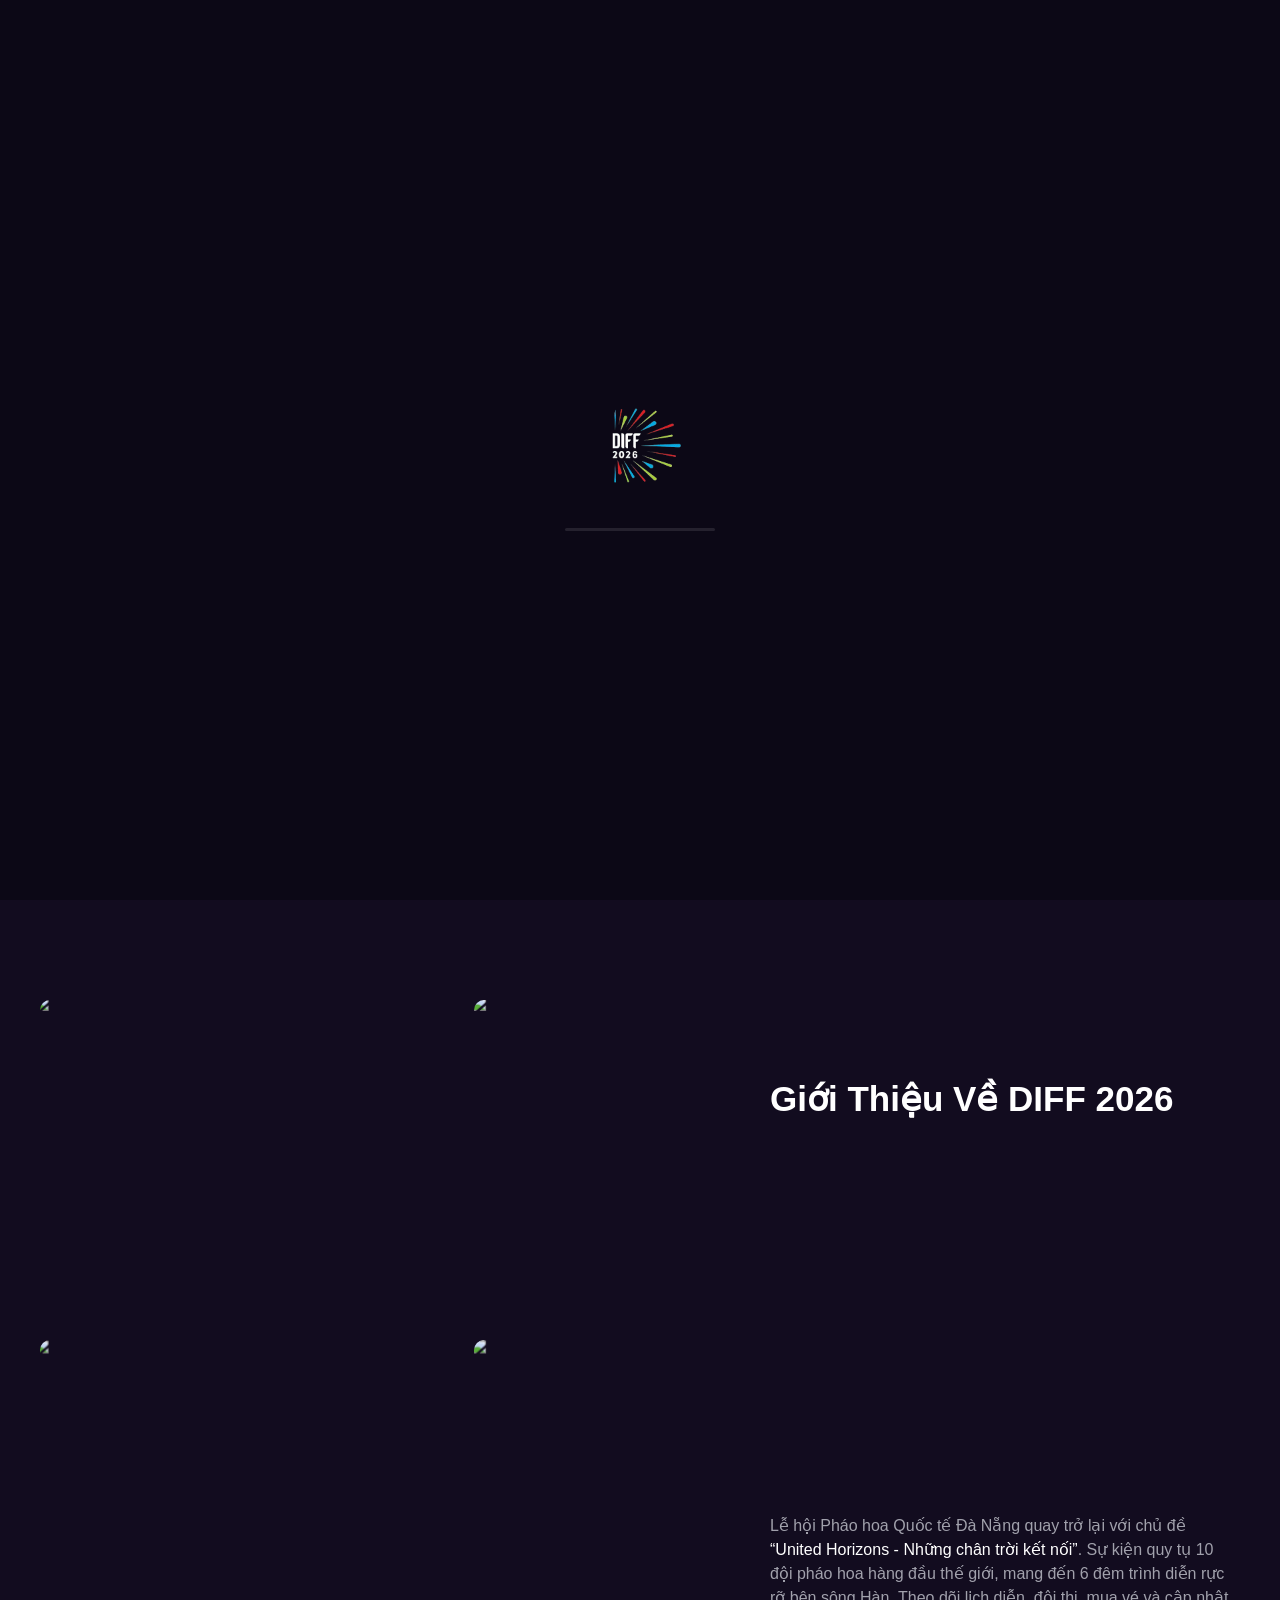
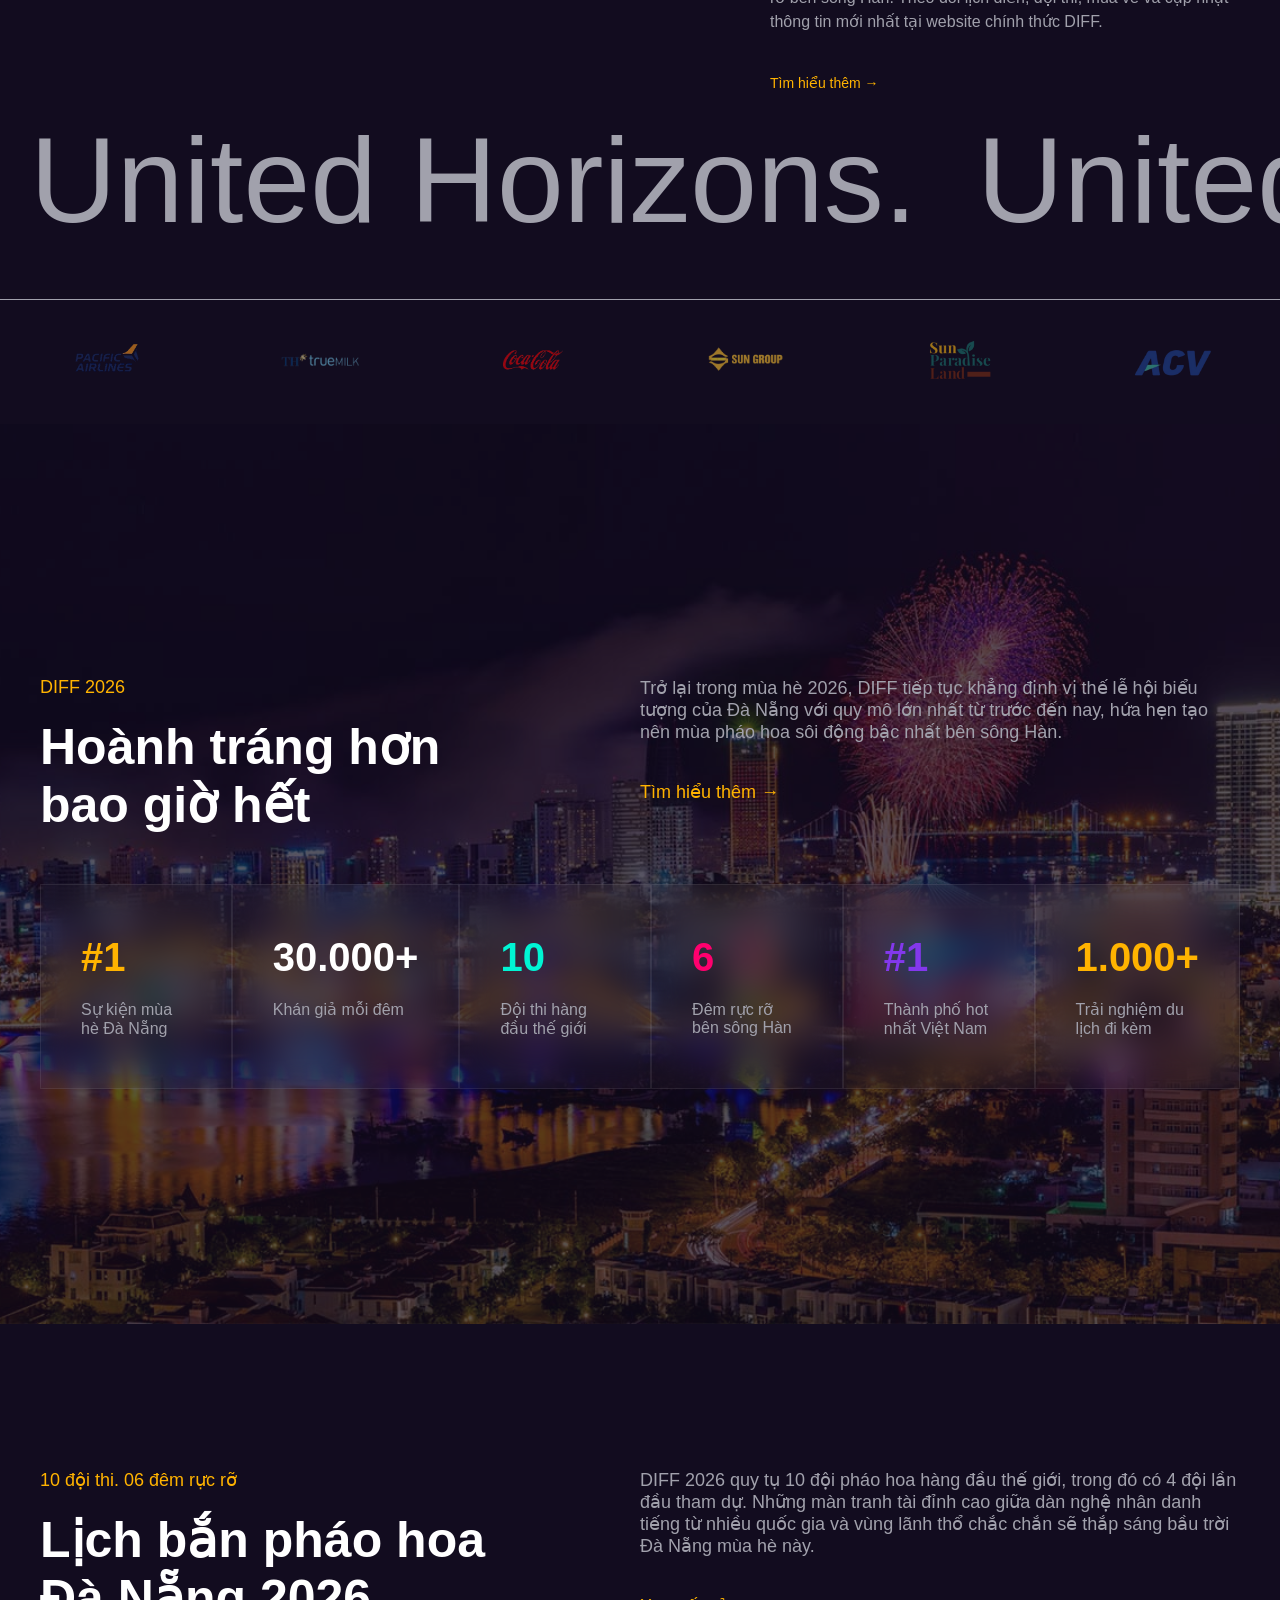
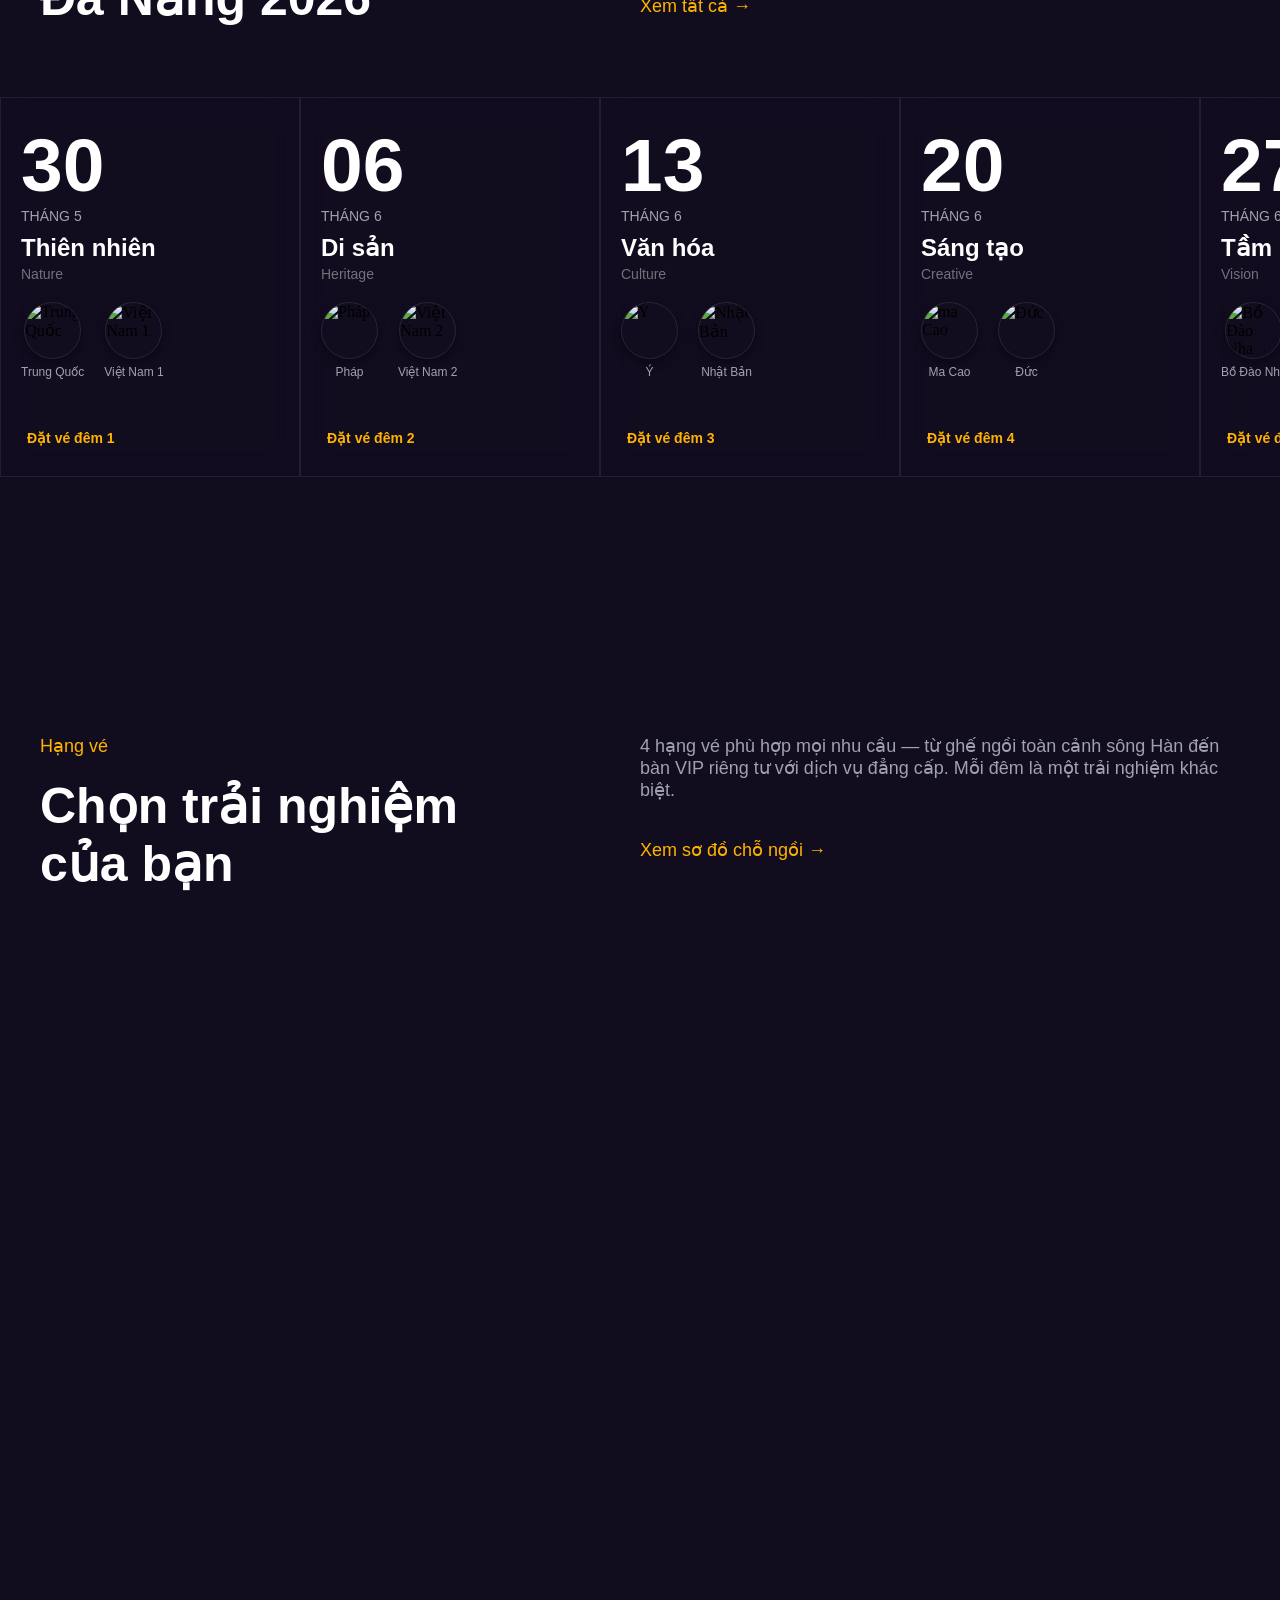
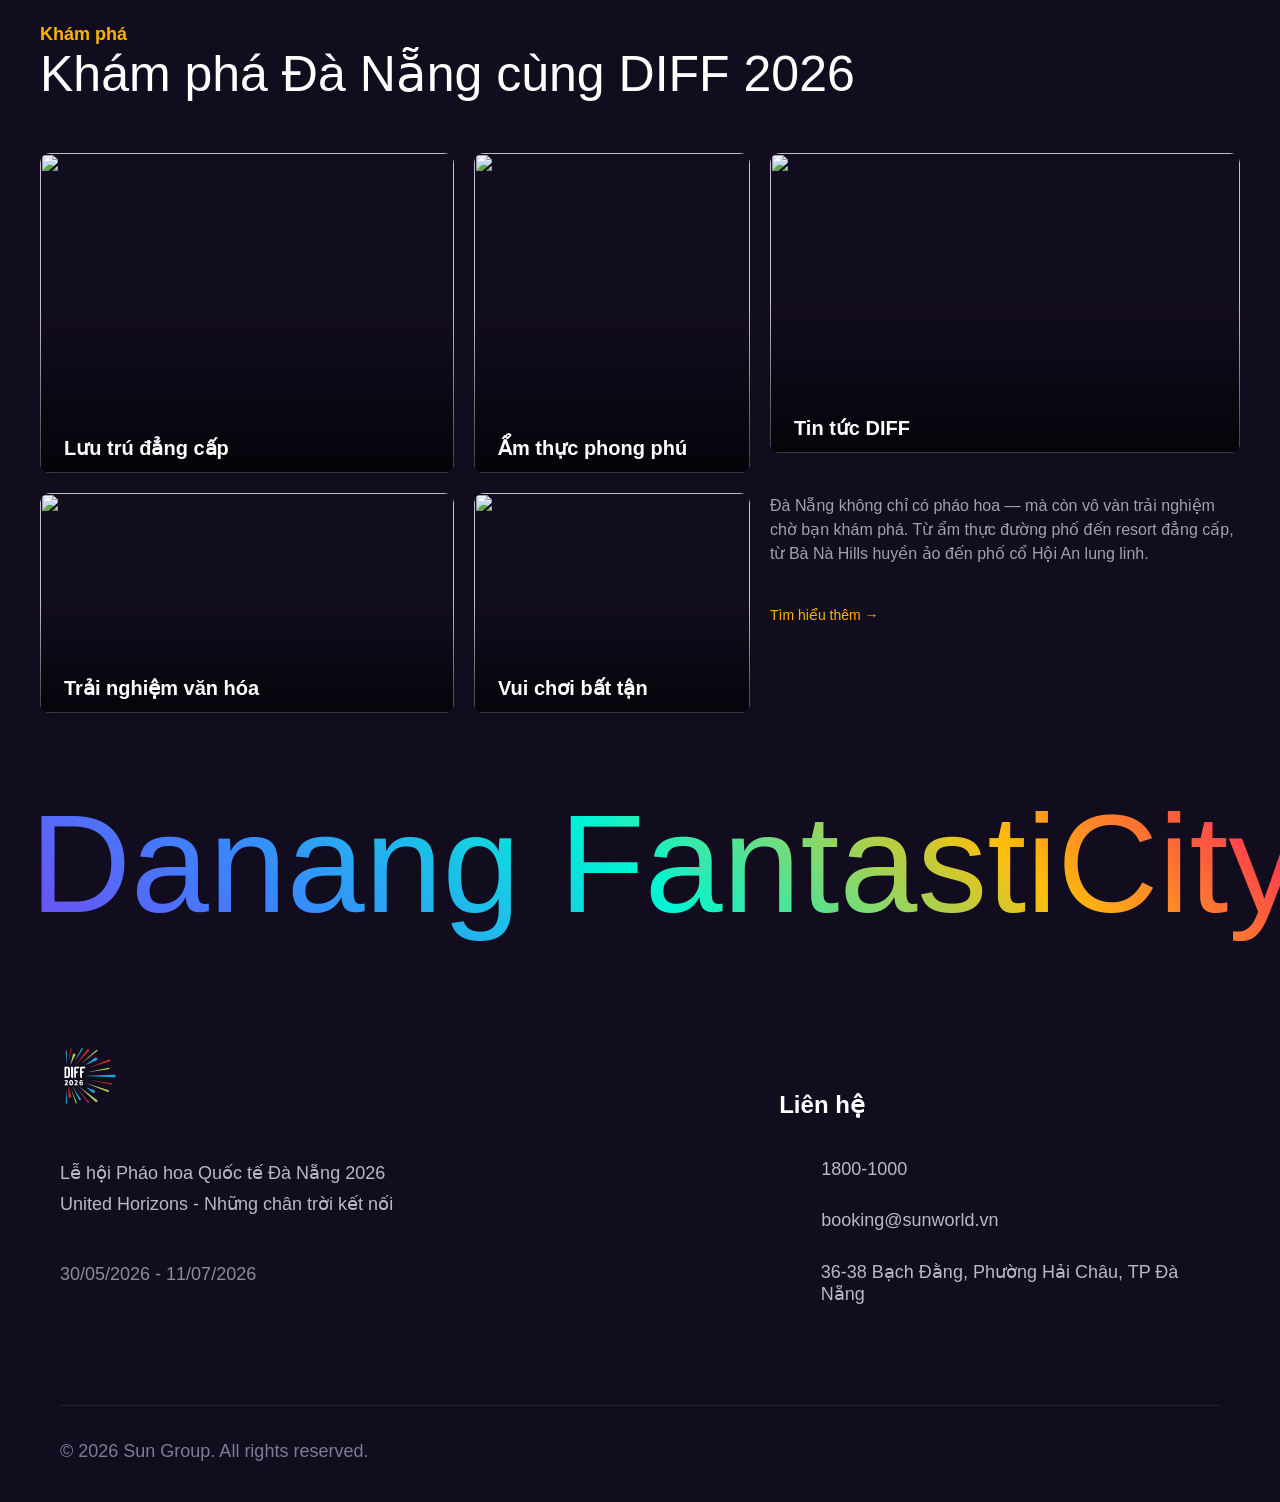
==== commit c450e80a: "Update Lab10 L3" ====
--- a/Lab10/index.html
+++ b/Lab10/index.html
@@ -15,22 +15,34 @@
     />
     <link rel="preconnect" href="https://fonts.googleapis.com" />
     <link rel="preconnect" href="https://fonts.gstatic.com" crossorigin />
+    <link href="https://unpkg.com/aos@2.3.1/dist/aos.css" rel="stylesheet">
     <link
       href="https://fonts.googleapis.com/css2?family=DynaPuff:wght@400..700&family=Fruktur:ital@0;1&display=swap"
       rel="stylesheet"
     />
   </head>
   <body>
+    <div id="preloader">
+  <div class="loader-content">
+    <h1 class="loader-logo"><img src="images/images-removebg-preview.png" alt=""></h1>
+    <div class="loader-line-container">
+      <div id="loader-progress-bar"></div>
+    </div>
+  </div>
+</div>
+    <div id="scroll-progress-container">
+  <div id="scroll-progress-bar"></div>
+</div>
     <header>
       <div class="class-header">
         <div class="class-logo-header">
           <a href=""><img src="images/images-removebg-preview.png" alt="" /></a>
         </div>
         <div class="class-list-header">
-          <span><a href="" class="class-vediff">VỀ DIFF</a></span>
-          <span><a href="" class="class-lichdien">LỊCH DIỄN</a></span>
-          <span><a href="" class="class-khampha">KHÁM PHÁ</a></span>
-          <span><a href="" class="class-tintuc">TIN TỨC</a></span>
+          <span><a href="#ve-diff" class="class-vediff">VỀ DIFF</a></span>
+          <span><a href="#lich-dien" class="class-lichdien">LỊCH DIỄN</a></span>
+          <span><a href="#kham-pha" class="class-khampha">KHÁM PHÁ</a></span>
+          <span><a href="https://diff.vn/category/tin-diff/" class="class-tintuc">TIN TỨC</a></span>
           <span>
             <span class="fi fi-vn" id="class-logo-vietnam"></span
             ><a href="" class="class-vietnam">VI</a></span
@@ -43,7 +55,7 @@
         </div>
       </div>
     </header>
-    <div class="container">
+    <div class="container" id="ve-diff">
       <div class="class-image">
         <img
           src="images/nhung-khung-hinh-an-tuong-cua-dem-thi-sang-tao-diff-2026-nguyen-quoc-dat-1536x921.jpg"
@@ -68,10 +80,11 @@
     <div class="container1">
       <div class="class-row">
         <div class="class-left">
-          <div class="class-box-img">
+          <div class="class-box-img" >
             <img
               class="img1"
-              src="https://danangfantasticity.com/wp-content/uploads/2026/06/nhung-khung-hinh-an-tuong-cua-dem-thi-sang-tao-diff-2026-vo-phuoc-tho-1536x972.jpg"
+              src="https://danangfantasticity.com/wp-content/uploads/2026/06/nhung-khung-hinh-an-tuong-cua-dem-thi-sang-tao-diff-2026-vo-phuoc-tho-1536x972.jpg" 
+              
               alt=""
             />
           </div>
@@ -79,20 +92,22 @@
             <img
               class="img2"
               src="https://danangfantasticity.com/wp-content/uploads/2026/06/nhung-khung-hinh-an-tuong-cua-dem-thi-sang-tao-diff-2026-04-1536x1039.jpg"
+           
               alt=""
             />
           </div>
-          <div class="class-box-img">
+          <div class="class-box-img" >
             <img
               class="img3"
               src="https://danangfantasticity.com/wp-content/uploads/2026/06/nhung-khung-hinh-an-tuong-cua-dem-thi-sang-tao-diff-2026-huynh-van-truyen-1536x914.jpg"
               alt=""
             />
           </div>
-          <div class="class-box-img">
+          <div class="class-box-img" >
             <img
               class="img4"
-              src="https://danangfantasticity.com/wp-content/uploads/2026/06/nhung-khung-hinh-an-tuong-cua-dem-thi-sang-tao-diff-2026-tran-tam-phuc-1536x978.jpg"
+              src="https://vstatic.vietnam.vn/vietnam/resource/IMAGE/2026/06/02/1780370623902_image2-3-1024x769.png"
+             
               alt=""
             />
           </div>
@@ -236,7 +251,7 @@
         </div>
       </div>
     </div>
-    <div class="container2">
+    <div class="container2" id="lich-dien">
       <div class="class-title-overal">
         <div class="class-row-1">
           <div class="class-left1">
@@ -652,11 +667,13 @@
           </div>
         </div>
         <div class="class-board2">
-          <div class="class-item1-1">
-            <h2 class="class-item1">A3 / A4</h2>
+          <div class="class-item1-1" data-aos="fade-up" data-aos-delay="0">
+           <div class="class-ticket-top">
+             <h2 class="class-item1">A3 / A4</h2>
             <p class="class-content-item1">
               Khu vực xa sân khấu, tầm nhìn toàn cảnh
             </p>
+           </div>
             <div class="class-price">1.000.000đ <span>/vé</span></div>
             <ul class="class-list-ticket">
               <li>Ghế ngồi</li>
@@ -669,9 +686,11 @@
               <button class="class-press-reserve">Đặt vé ngay</button>
             </a>
           </div>
-          <div class="class-item1-1">
-            <h2 class="class-item1">A1 / A2</h2>
+          <div class="class-item1-1" data-aos="fade-up" data-aos-delay="0">
+           <div class="class-ticket-top">
+             <h2 class="class-item1">A1 / A2</h2>
             <p class="class-content-item1">Khu vực trung tâm, tầm nhìn tốt</p>
+           </div>
             <div class="class-price1">1.500.000đ <span>/vé</span></div>
             <ul class="class-list-ticket1">
               <li>Ghế ngồi</li>
@@ -685,9 +704,11 @@
               <button class="class-press-reserve">Đặt vé ngay</button>
             </a>
           </div>
-          <div class="class-item1-1">
-            <h2 class="class-item1">A</h2>
+          <div class="class-item1-1" data-aos="fade-up" data-aos-delay="0">
+            <div class="class-ticket-top">
+              <h2 class="class-item1">A</h2>
             <p class="class-content-item1">Khu vực VIP gần sân khấu</p>
+            </div>
             <div class="class-price2">2.200.000đ<span>/vé</span></div>
             <ul class="class-list-ticket2">
               <li>Ghế ngồi VIP</li>
@@ -701,12 +722,14 @@
               <button class="class-press-reserve">Đặt vé ngay</button>
             </a>
           </div>
-          <div class="class-item1-2">
+          <div class="class-item1-2" data-aos="fade-up" data-aos-delay="0">
             <div class="premium-badge">
               <span class="crown-icon">👑</span> PREMIUM
             </div>
-            <h2 class="class-item1">AVIP</h2>
+            <div class="class-ticket-top">
+              <h2 class="class-item1">AVIP</h2>
             <p class="class-content-item1">Hạng cao cấp nhất với bàn riêng</p>
+            </div>
             <div class="class-price3">4.000.000đ<span>/vé</span></div>
             <ul class="class-list-ticket3">
               <li>Bàn riêng</li>
@@ -724,7 +747,7 @@
         </div>
       </div>
     </div>
-     <div class="container1">
+     <div class="container1" id="kham-pha">
       <div class="class-header-title">
         <p class="class-title-diff1">Khám phá</p>
             <p class="class-content-diff1">
@@ -733,7 +756,7 @@
       </div>
       <div class="class-row">
         <div class="class-left2">
-          <div class="class-box-img1">
+          <div class="class-box-img1" >
             <img
               class="img1"
               src="https://visitdanang.travel/google_docs_media/post/post-5577/AD_4nXfxLJXJM7BxGcL0FItz3j_K7wpBfSY21sIZQJU_G2BWs7osJ-diE_H6nhTSQmyc2uPRDXdGw4WuanTJN6rAk1r2l6UBaE3CxkPKQj9xcpslItE0NlPJ1H-4-wzg1wKiHwxcS2rFW74W1NwJuahaYLctanwD_MUXDAcLOCtuiaTMkoNi5YY.jpg"
@@ -744,7 +767,7 @@
     <p class="description">Thức dậy với bình minh và tiếng sóng bên bờ biển tại loạt khách sạn ven sông Hàn Đà Nẵng</p>
   </div>
           </div>
-          <div class="class-box-img1">
+          <div class="class-box-img1" >
             <img
               class="img2"
               src="https://buulong.com.vn/wp-content/uploads/2026/03/gioi-thieu-ve-am-thuc-viet-nam-4.jpg"
@@ -752,7 +775,7 @@
             />
             <div class="overlay">
     <h3 class="title">Ẩm thực phong phú</h3>
-    <p class="description">Từ mì quảng tới hải sản - dư vị biển miền trung khiến thực khách nào lòng</p>
+    <p class="description">Từ mì quảng tới hải sản - dư vị biển miền trung</p>
   </div>
           </div>
           <div class="class-box-img1">
@@ -842,12 +865,12 @@
 
       <div class="contact-item">
         <i class="fa-solid fa-phone"></i>
-        <span>1800-1000</span>
+        <span><a href="">1800-1000</a></span>
       </div>
 
       <div class="contact-item">
         <i class="fa-regular fa-envelope"></i>
-        <span>booking@sunworld.vn</span>
+        <span><a href="">booking@sunworld.vn</a></span>
       </div>
 
       <div class="contact-item">
@@ -866,5 +889,9 @@
   </div>
 
 </footer>
+<script src="https://unpkg.com/@studio-freight/lenis@1.0.36/dist/lenis.min.js"></script>
+<script src="https://unpkg.com/aos@2.3.1/dist/aos.js"></script>
+<script src="script.js"></script>
   </body>
+  
 </html>
--- a/Lab10/style.css
+++ b/Lab10/style.css
@@ -1,3 +1,123 @@
+html {
+  scroll-behavior: smooth;
+}
+html {
+  scroll-padding-top: 90px;
+}
+#preloader {
+  position: fixed;
+  top: 0;
+  left: 0;
+  width: 100%;
+  height: 100vh;
+  background-color: #0c0816; /* Nền tối */
+  z-index: 99999; /* Nổi lên trên cùng */
+  display: flex;
+  justify-content: center;
+  align-items: center;
+  transition: transform 1s cubic-bezier(0.85, 0, 0.15, 1);
+  will-change: transform;
+}
+
+.loader-content {
+  text-align: center;
+}
+
+/* Định dạng cho phần Logo ảnh mới của bạn */
+.loader-logo img {
+  max-width: 200px; /* Giới hạn chiều rộng logo vừa vặn, bạn có thể chỉnh lại số này */
+  height: auto;
+  display: block;
+  margin: 0 auto 25px auto; /* Căn giữa ảnh và tạo khoảng cách xuống thanh chạy */
+}
+
+/* KHỚP CHÍNH XÁC CLASS CỦA BẠN: Khung cố định bên ngoài của thanh tải */
+.loader-line-container {
+  width: 150px;
+  height: 3px;
+  background-color: rgba(255, 255, 255, 0.1); /* Nền mờ phía sau */
+  margin: 0 auto;
+  border-radius: 2px;
+  overflow: hidden;
+}
+
+/* Thanh chạy dải màu thực tế bên trong */
+#loader-progress-bar {
+  height: 100%;
+  width: 0%; /* JS sẽ tăng từ 0% lên 100% */
+  background: linear-gradient(to right, #ffb300, #00d4ff);
+  transition: width 0.2s ease-out;
+}
+
+/* KHI CHẠY XONG: Kéo rèm lên trên */
+#preloader.loaded {
+  transform: translateY(-100%);
+  pointer-events: none;
+}
+/* ==========================================================================
+   CẤU HÌNH HIỆU ỨNG KÉO RÈM CHO CLASS-BOX-IMG
+   ========================================================================== */
+
+/* Thiết lập cấu trúc khung bọc cho class có sẵn của bạn */
+.class-box-img {
+  position: relative;
+  overflow: hidden;
+  display: block;
+  width: 100%; /* Đảm bảo khung chiếm hết chiều rộng được chia */
+}
+
+/* Định cấu hình chuyển động cho tất cả các ảnh bên trong */
+.class-box-img img {
+  width: 100%;
+  height: auto;
+  display: block;
+  object-fit: cover;
+
+  /* Quản lý mượt mà đồng thời cả hiệu ứng kéo rèm lẫn hiệu ứng hover */
+  transition:
+    clip-path 1.2s cubic-bezier(0.77, 0, 0.175, 1),
+    transform 0.5s ease,
+    filter 0.5s ease;
+  will-change: clip-path, transform;
+}
+
+/* --------------------------------------------------------------------------
+   ĐỊNH NGHĨA HOẠT ẢNH CHO TỪNG HƯỚNG
+   -------------------------------------------------------------------------- */
+
+html.lenis {
+  height: auto;
+}
+
+.lenis-smooth {
+  scroll-behavior: initial;
+}
+
+.lenis-smooth [data-lenis-prevent] {
+  overflow: clip;
+}
+/* Khung chứa thanh tiến độ - luôn ghim chặt trên đỉnh màn hình */
+#scroll-progress-container {
+  position: fixed;
+  top: 0;
+  left: 0;
+  width: 100%;
+  height: 2px; /* Độ dày của thanh tiến độ */
+  background: transparent; /* Nền trong suốt để không lộ khi chưa cuộn */
+  z-index: 9999; /* Đảm bảo luôn nổi lên trên menu hay bất kỳ thành phần nào */
+}
+
+/* Thanh chạy thực tế */
+#scroll-progress-bar {
+  height: 100%;
+  width: 0%; /* Ban đầu chưa cuộn thì chiều rộng bằng 0 */
+
+  /* Tạo dải màu gradient từ Vàng sang Xanh Dương (Bạn có thể đổi màu tùy ý) */
+  background: linear-gradient(to right, #ffb300, #00d4ff);
+
+  /* Giúp thanh tiến độ tăng/giảm mượt mà, không bị giật khựng */
+  transition: width 0.1s ease-out;
+}
 body {
   background-color: #120c1f;
 
@@ -23,8 +143,39 @@
   margin: 0;
   overflow-x: hidden;
 }
+header {
+  position: fixed; /* Luôn ghim cố định để đi theo màn hình */
+  top: 0;
+  left: 0;
+  width: 100%;
+  height: 80px;
+  z-index: 999;
+
+  /* TRẠNG THÁI BAN ĐẦU: Trong suốt */
+  background-color: transparent;
+
+  /* Hiệu ứng chuyển màu mượt mà trong 0.4 giây khi cuộn */
+  transition:
+    background-color 0.2s ease,
+    box-shadow 0.4s ease; /* Đảm bảo menu luôn nằm trên cùng, không bị ảnh đè lên */
+}
+header.scrolled {
+  /* rgba(13, 17, 39, 0.6) nghĩa là:
+    - Ba số đầu: Mã màu xanh đen trùng với tone web của bạn.
+    - Số 0.6 cuối cùng: Độ trong suốt 60% (bạn có thể chỉnh từ 0.4 đến 0.7 tùy ý).
+  */
+  background-color: rgba(13, 17, 39, 0.9) !important;
+
+  /* Tạo độ nhòe cho các phần tử khi lướt qua dưới header, giúp chữ menu không bị lẫn */
+  backdrop-filter: blur(8px) !important;
+  -webkit-backdrop-filter: blur(8px) !important; /* Hỗ trợ trình duyệt Safari */
+
+  /* Thêm một chút bóng đổ nhẹ để tạo ranh giới tự nhiên với nội dung phía dưới */
+  box-shadow: 0 4px 20px rgba(0, 0, 0, 0.15);
+  border-bottom: 1px solid rgba(255, 255, 255, 0.2) !important;
+}
 .class-header {
-  background-color: #0f132b;
+  /* background-color: #0f132b;
   height: 80px;
   display: flex;
   align-items: center;
@@ -33,7 +184,15 @@
   top: 0;
   left: 0;
   right: 0;
-  z-index: 1000;
+
+  z-index: 1000; */
+  display: flex;
+  justify-content: space-between;
+  align-items: center;
+  max-width: 1440px; /* Thêm giới hạn chiều rộng để menu không bị sát rìa màn hình lớn */
+  height: 100%;
+  margin: 0 auto;
+  padding: 0 40px;
 }
 .class-logo-header {
   width: 100px;
@@ -60,26 +219,47 @@
   font-size: 14px;
 }
 .container {
-  display: flex;
+  /* display: flex;
   justify-content: center;
   align-items: center;
   width: 100%;
   min-height: calc(100vh - 80px);
   margin: 0;
   margin-top: 80px;
+  position: relative; */
+  display: flex;
+  justify-content: center;
+  align-items: center;
+  width: 100%;
+  min-height: 100vh; /* Thay đổi từ calc(100vh - 80px) thành 100vh để ảnh tràn hết màn hình */
+  margin: 0; /* XÓA BỎ margin-top: 80px */
   position: relative;
+  overflow: hidden;
+}
+.class-image {
+  position: absolute;
+  top: 0;
+  left: 0;
+  width: 100%;
+  height: 100%;
+  z-index: 1; /* Nằm dưới phần text */
 }
 .container img {
-  width: 100%;
+  /* width: 100%;
   height: 100%;
   object-fit: cover;
   border-radius: 0;
   display: block;
   position: relative;
+  opacity: 0.5; */
+  width: 100%;
+  height: 100%;
+  object-fit: cover;
+  display: block;
   opacity: 0.5;
 }
 .class-list-header {
-  transform: all 0.3s ease;
+  transition: all 0.3s ease;
 }
 .class-vediff {
   transition: all 0.3s ease;
@@ -186,8 +366,21 @@
   color: #fff;
   opacity: 0.8;
 }
+.class-title-cha {
+  position: absolute;
+  top: 50%;
+  left: 50%;
+  transform: translate(-50%, -50%);
+  z-index: 2;
+  display: flex;
+  flex-direction: column;
+  align-items: center;
+  text-align: center;
+  width: 90%;
+  max-width: 1200px;
+}
 .class-title {
-  position: absolute;
+  /* position: absolute;
   font-family: "DynaPuff", system-ui, sans-serif;
   top: 50%;
   left: 50%;
@@ -196,10 +389,17 @@
   font-size: 48px;
   font-weight: bold;
   text-shadow: 2px 2px 4px rgba(0, 0, 0, 0.5);
+  opacity: 0.8; */
+  font-family: "DynaPuff", system-ui, sans-serif;
+  color: #fff;
+  font-size: 56px;
+  font-weight: bold;
+  text-shadow: 2px 2px 4px rgba(0, 0, 0, 0.5);
   opacity: 0.8;
+  margin-bottom: -10px;
 }
 .class-title1 {
-  position: absolute;
+  /* position: absolute;
   font-family: "Franklin Gothic Medium", "Arial Narrow", Arial, sans-serif;
   top: 50%;
   left: 50%;
@@ -209,16 +409,15 @@
   font-weight: bold;
   text-shadow: 2px 2px 4px rgba(0, 0, 0, 0.5);
   line-height: 0.8;
+  text-transform: uppercase; */
+  font-family: "Franklin Gothic Medium", "Arial Narrow", Arial, sans-serif;
+  color: #fff;
+  font-size: 200px; /* Giữ nguyên size gradient của bạn */
+  font-weight: bold;
+  line-height: 0.85;
   text-transform: uppercase;
-}
-.class-title1 span {
-  margin-left: 100px;
-  text-shadow: 2px 2px 4px rgba(0, 0, 0, 0.5);
-}
-.class-title1 {
-  font-size: 160px;
-  font-weight: bold;
-
+
+  /* Hiệu ứng Gradient chữ của bạn */
   background: linear-gradient(
     45deg,
     #ff006e,
@@ -228,6 +427,28 @@
     #ffbe0b,
     #ff006e
   );
+  background-size: 100% 400%;
+  -webkit-background-clip: text;
+  -webkit-text-fill-color: transparent;
+  animation: gradientMove 5s ease infinite;
+}
+.class-title1 span {
+  /* text-shadow: 2px 2px 4px rgba(0, 0, 0, 0.5); */
+  margin-left: 0px;
+}
+.class-title1 {
+  font-size: 180px;
+  font-weight: bold;
+
+  background: linear-gradient(
+    45deg,
+    #ff006e,
+    #8338ec,
+    #3a86ff,
+    #00f5d4,
+    #ffbe0b,
+    #ff006e
+  );
 
   background-size: 100% 400%;
 
@@ -251,43 +472,40 @@
   }
 }
 .class-title2 {
-  position: absolute;
-  font-family: "Franklin Gothic Medium", "Arial Narrow", Arial, sans-serif;
-  top: 50%;
-  left: 50%;
-  transform: translate(-50%, 90%);
-  margin-top: 20px;
+  font-family:
+    "Inter",
+    -apple-system,
+    BlinkMacSystemFont,
+    "Segoe UI",
+    sans-serif;
   color: #fff;
-  font-size: 18px;
+  font-size: 24px;
   font-weight: bold;
+  margin-top: 30px;
 }
 .class-button1 {
-  position: absolute;
-  top: 50%;
-  left: 50%;
-  transform: translate(-50%, 150%);
   padding: 10px 20px;
   background-color: #ffb300;
-  color: #120c1f;
-  font-size: 16px;
-  font-weight: bold;
-  border: none;
-  margin-top: 20px;
+  margin-top: 25px; /* Sử dụng margin thay vì transform để tạo khoảng cách */
   cursor: pointer;
   font-family: "Segoe UI", Tahoma, Geneva, Verdana, sans-serif;
   transition: all 0.3s ease;
 }
 .class-button1 a {
+  /* text-decoration: none;
+  color: #120c1f; */
   text-decoration: none;
   color: #120c1f;
+  font-weight: bold;
+  font-size: 16px;
 }
 .class-button1:hover {
   background-color: #f7df05;
-  transform: translate(-50%, 150%) scale(1.05);
+  transform: scale(1.05);
   box-shadow: 0 4px 5px #ffff33;
 }
 .class-title3 {
-  position: absolute;
+  /* position: absolute;
   font-family: "Segoe UI", Tahoma, Geneva, Verdana, sans-serif;
   top: 50%;
   left: 50%;
@@ -297,7 +515,15 @@
   font-size: 14px;
   font-weight: bold;
   display: flex;
+  align-items: center; */
+  font-family: "Segoe UI", Tahoma, Geneva, Verdana, sans-serif;
+  margin-top: 35px;
+  color: #ded7d7;
+  font-size: 18px;
+  font-weight: bold;
+  display: flex;
   align-items: center;
+  gap: 8px;
 }
 .class-title3 img {
   width: auto;
@@ -432,6 +658,12 @@
 .class-marquee-content {
   display: flex;
   flex-shrink: 0;
+  font-family:
+    "Inter",
+    -apple-system,
+    BlinkMacSystemFont,
+    "Segoe UI",
+    sans-serif;
   min-width: 100%;
   justify-content: space-around;
   animation: marquee 30s linear infinite;
@@ -527,17 +759,16 @@
 /* KHỐI NỘI DUNG TỔNG (Chữ + Bảng): Đứng trên ảnh nền */
 .container2 .class-title-overal {
   position: relative;
-  z-index: 2; /* Đẩy toàn bộ chữ và bảng lên trên ảnh nền */
-  width: 100%;
-  max-width: 1200px; /* Giới hạn độ rộng chuẩn cho dải kính mờ */
+  z-index: 2;
+  width: 100%;
+  max-width: 1200px;
   margin: 0 auto;
   padding: 60px 20px;
 
   display: flex;
-  flex-direction: column; /* Bắt buộc xếp hàng dọc: Chữ ở TRÊN, Bảng ở DƯỚI */
-  gap: 50px; /* Khoảng cách giữa cụm chữ và bảng kính mờ */
-
-  /* Xóa bỏ các thuộc tính translate cũ đang làm lệch khung */
+  flex-direction: column;
+  gap: 50px;
+
   top: 0;
   left: 0;
   transform: none;
@@ -564,8 +795,12 @@
 }
 .class-title-diff {
   color: #ffb300;
-  font-family: "Segoe UI", Tahoma, Geneva, Verdana, sans-serif;
-  font-weight: bold;
+  font-family:
+    "Inter",
+    -apple-system,
+    BlinkMacSystemFont,
+    "Segoe UI",
+    sans-serif;
   display: flex;
   font-size: 18px;
   justify-content: flex-start;
@@ -574,7 +809,12 @@
 .class-content-diff {
   color: #fff;
   font-size: 50px;
-  font-family: "Franklin Gothic Medium", "Arial Narrow", Arial, sans-serif;
+  font-family:
+    "Inter",
+    -apple-system,
+    BlinkMacSystemFont,
+    "Segoe UI",
+    sans-serif;
   margin: 0px;
   font-weight: bold;
 }
@@ -857,7 +1097,12 @@
   font-size: 24px;
   color: #ffffff;
   margin: 0;
-  font-family: "Segoe UI", sans-serif;
+  font-family:
+    "Inter",
+    -apple-system,
+    BlinkMacSystemFont,
+    "Segoe UI",
+    sans-serif;
   font-weight: 600;
   margin-top: 10px;
 }
@@ -893,7 +1138,12 @@
 .team-name {
   font-size: 12px;
   color: #a1a1ac;
-  font-family: "Segoe UI", sans-serif;
+  font-family:
+    "Inter",
+    -apple-system,
+    BlinkMacSystemFont,
+    "Segoe UI",
+    sans-serif;
 }
 
 /* Tag danh hiệu Chung Kết */
@@ -922,7 +1172,7 @@
   margin-top: auto; /* Đảm bảo luôn hít sát đáy ô */
 }
 .card-btn-ticket:hover {
-  text-decoration: underline;
+  text-decoration: none;
   opacity: 0.9;
 }
 .class-marquee-scroll1 {
@@ -1059,7 +1309,7 @@
 .container2 .class-item1-1 {
   flex: 1;
   min-width: 280px;
-  min-height: 380px;
+  min-height: 420px;
   padding: 30px 20px;
   text-align: left;
   border: 1px solid rgba(255, 255, 255, 0.08);
@@ -1078,6 +1328,10 @@
   transition: all 0.4s ease;
   box-sizing: border-box;
 }
+.class-ticket-top {
+  width: 100%;
+  min-height: 105px; /* Khóa chiều cao cố định cho phần chữ mô tả, dù 1 dòng hay 2 dòng thì phần giá bên dưới vẫn thẳng hàng */
+}
 .class-item1-1:hover {
   background-color: rgba(43, 37, 67, 0.2);
 }
@@ -1087,7 +1341,12 @@
 }
 .class-item1-1 h2 {
   color: #fff;
-  font-family: "Segoe UI", Tahoma, Geneva, Verdana, sans-serif;
+  font-family:
+    "Inter",
+    -apple-system,
+    BlinkMacSystemFont,
+    "Segoe UI",
+    sans-serif;
   margin: 0 0 12px 0;
 }
 .class-item1-1 p {
@@ -1109,11 +1368,11 @@
   margin-bottom: 30px;
   display: flex;
   align-items: baseline;
-  margin-top: 0px;
+  margin-top: 10px;
 }
 .class-list-ticket {
   list-style: none;
-  margin-bottom: 45px;
+  margin-bottom: 30px;
   font-family:
     "Inter",
     -apple-system,
@@ -1440,19 +1699,29 @@
 }
 .class-title-diff1 {
   color: #ffb300;
-  font-family: "Segoe UI", Tahoma, Geneva, Verdana, sans-serif;
+  font-family:
+    "Inter",
+    -apple-system,
+    BlinkMacSystemFont,
+    "Segoe UI",
+    sans-serif;
   font-weight: bold;
   display: flex;
   font-size: 18px;
   justify-content: flex-start;
   margin-bottom: 0px;
+  font-weight: bold;
 }
 .class-content-diff1 {
   color: #fff;
   font-size: 50px;
-  font-family: "Franklin Gothic Medium", "Arial Narrow", Arial, sans-serif;
+  font-family:
+    "Inter",
+    -apple-system,
+    BlinkMacSystemFont,
+    "Segoe UI",
+    sans-serif;
   margin: 0px;
-  font-weight: bold;
 }
 .class-row {
   display: flex;
@@ -1537,15 +1806,7 @@
 .class-right2 a:hover {
   transform: translatex(5px);
 }
-/* .class-right2 .video-box1 img {
-  width: 400px;
-  height: 300px;
-  object-fit: cover;
-  margin-left: 0;
-  overflow: hidden;
-  transition: transform 0.3s ease;
-  transform: scale(1);
-} */
+
 .video-box1 {
   width: 100%;
   height: 100%;
@@ -1681,7 +1942,7 @@
 }
 .class-box-img1:hover .title {
   position: absolute;
-  bottom: 70px;
+  bottom: 60px;
 }
 /* Khi rê chuột vào, đoạn mô tả sẽ hiện lên và trồi về vị trí cũ */
 .class-box-img1:hover .description {
@@ -1736,6 +1997,12 @@
   width: 100%;
   padding: 70px 20px 40px;
   box-sizing: border-box;
+  font-family:
+    "Inter",
+    -apple-system,
+    BlinkMacSystemFont,
+    "Segoe UI",
+    sans-serif;
 }
 
 .class-row1-2 {
@@ -1762,11 +2029,23 @@
   color: #b8b8c8;
   font-size: 18px;
   line-height: 1.7;
+  font-family:
+    "Inter",
+    -apple-system,
+    BlinkMacSystemFont,
+    "Segoe UI",
+    sans-serif;
 }
 
 .class-date-footer {
   margin-top: 45px;
   color: #8b8b9b;
+  font-family:
+    "Inter",
+    -apple-system,
+    BlinkMacSystemFont,
+    "Segoe UI",
+    sans-serif;
   font-size: 18px;
 }
 
@@ -1788,6 +2067,12 @@
 
   color: #b8b8c8;
   font-size: 18px;
+  font-family:
+    "Inter",
+    -apple-system,
+    BlinkMacSystemFont,
+    "Segoe UI",
+    sans-serif;
 }
 
 .contact-item i {
@@ -1811,37 +2096,182 @@
   color: #7d7d90;
   font-size: 18px;
 }
-/* Responsive cho Tablet */
+.contact-item a {
+  text-decoration: none;
+  color: #b8b8c8;
+}
+.contact-item a:hover {
+  color: #dddddd;
+}
+/* ===================== RESPONSIVE - CHỈNH BỐ CỤC ===================== */
+
+/* Tablet */
 @media screen and (max-width: 1024px) {
+  .class-header {
+    height: 70px;
+    padding: 0 15px;
+  }
+
   .class-logo-header {
     width: 70px;
     height: 70px;
-    margin-left: 30px;
+    margin-left: 20px;
   }
 
   .class-list-header {
-    gap: 15px;
-    margin-right: 50px;
+    gap: 12px;
+    margin-right: 20px;
   }
 
   .class-list-header a {
     font-size: 12px;
   }
 
+  /* Hero - chỉnh vị trí */
   .class-title {
     font-size: 36px;
-  }
-
-  .container {
-    margin-top: 70px;
-  }
-
-  .class-header {
-    height: 70px;
-  }
-}
-
-/* Responsive cho Mobile */
+    transform: translate(-50%, -600%);
+  }
+
+  .class-title1 {
+    font-size: 100px;
+    transform: translate(-50%, -120%);
+    width: 90%;
+  }
+
+  .class-title1 span {
+    margin-left: 50px;
+  }
+
+  .class-title2 {
+    font-size: 16px;
+    transform: translate(-50%, 80%);
+  }
+
+  .class-button1 {
+    transform: translate(-50%, 140%);
+    padding: 10px 25px;
+    font-size: 15px;
+  }
+
+  .class-title3 {
+    transform: translate(-50%, 190%);
+    font-size: 13px;
+  }
+
+  .class-title3 img {
+    height: 35px;
+  }
+
+  /* Container1 - phần giới thiệu */
+  .container1 {
+    margin-top: 60px;
+    padding: 0 15px;
+  }
+
+  .class-row {
+    flex-direction: column;
+    gap: 30px;
+  }
+
+  .class-left {
+    width: 100% !important;
+    grid-template-columns: 1fr 1fr;
+    grid-template-rows: 250px 180px;
+    gap: 15px;
+  }
+
+  .class-right {
+    width: 100% !important;
+    margin-top: 0 !important;
+  }
+
+  .video-box iframe {
+    width: 100%;
+    height: 250px;
+  }
+
+  /* Container2 - board số liệu */
+  .container2 .class-row-1 {
+    flex-direction: column;
+    gap: 20px;
+  }
+
+  .container2 .class-left1,
+  .container2 .class-right1 {
+    width: 100% !important;
+  }
+
+  .class-content-diff {
+    font-size: 36px !important;
+  }
+
+  .container2 .class-board {
+    flex-wrap: wrap;
+  }
+
+  .container2 .class-item {
+    flex: 0 0 50%;
+    padding: 20px;
+  }
+
+  .class-item1,
+  .class-item2,
+  .class-item3,
+  .class-item4,
+  .class-item5,
+  .class-item6 {
+    font-size: 32px;
+    margin: 15px;
+  }
+
+  /* Board vé */
+  .class-board2 {
+    flex-wrap: wrap;
+    justify-content: center;
+  }
+
+  .container2 .class-item1-1,
+  .container2 .class-item1-2 {
+    min-width: 240px;
+    flex: 0 0 calc(50% - 20px);
+    min-height: 340px;
+  }
+
+  /* Khám phá */
+  .class-left2 {
+    width: 100% !important;
+    grid-template-columns: 1fr 1fr;
+    grid-template-rows: 250px 180px;
+    margin-top: 30px;
+  }
+
+  .class-right2 {
+    width: 100% !important;
+    margin-top: 0 !important;
+  }
+
+  .video-box1 img {
+    height: 250px;
+  }
+
+  /* Footer */
+  .class-row1-2 {
+    flex-direction: column;
+    gap: 40px;
+  }
+
+  .class-left3,
+  .class-right3 {
+    width: 100% !important;
+  }
+
+  .image1 img {
+    margin-left: 0 !important;
+  }
+}
+
+/* Mobile */
 @media screen and (max-width: 768px) {
   .class-header {
     height: 60px;
@@ -1855,7 +2285,6 @@
   }
 
   .class-list-header {
-    flex-wrap: wrap;
     gap: 8px;
     margin-right: 10px;
   }
@@ -1864,21 +2293,246 @@
     font-size: 10px;
   }
 
+  /* Hero - chỉnh lại vị trí cho mobile */
+  .container {
+    min-height: 100vh;
+    margin-top: 60px;
+    height: 100vh;
+  }
+
+  .container img {
+    min-height: 300px;
+    object-position: center 30%;
+  }
+
   .class-title {
     font-size: 24px;
-    transform: translate(-250%, -250%);
-  }
-
-  .container {
-    margin-top: 60px;
-    height: calc(100vh - 60px);
-  }
-}
-
-/* Responsive cho Mobile nhỏ */
+    transform: translate(-50%, -500%);
+  }
+
+  .class-title1 {
+    font-size: 60px;
+    transform: translate(-50%, -80%);
+    width: 85%;
+    line-height: 0.9;
+  }
+
+  .class-title1 span {
+    margin-left: 0;
+    display: block;
+  }
+
+  .class-title2 {
+    font-size: 14px;
+    transform: translate(-50%, 50%);
+    width: 85%;
+  }
+
+  .class-button1 {
+    transform: translate(-50%, 120%);
+    padding: 8px 20px;
+    font-size: 13px;
+  }
+
+  .class-title3 {
+    transform: translate(-50%, 170%);
+    font-size: 11px;
+    gap: 5px;
+    flex-wrap: wrap;
+    justify-content: center;
+    white-space: normal;
+  }
+
+  .class-title3 img {
+    height: 25px;
+  }
+
+  /* Container1 */
+  .container1 {
+    margin-top: 40px;
+    padding: 0 12px;
+  }
+
+  .class-left {
+    grid-template-columns: 1fr;
+    grid-template-rows: auto;
+    gap: 12px;
+  }
+
+  .class-left .img1,
+  .class-left .img2,
+  .class-left .img3,
+  .class-left .img4 {
+    grid-column: 1 !important;
+    grid-row: auto !important;
+    height: 180px;
+  }
+
+  .class-right h2 {
+    font-size: 24px;
+  }
+
+  .video-box iframe {
+    height: 180px;
+  }
+
+  .class-content {
+    font-size: 14px;
+  }
+
+  /* Container2 */
+  .container2 {
+    padding: 40px 0;
+  }
+
+  .container2 .class-title-overal {
+    padding: 20px 15px;
+    gap: 30px;
+  }
+
+  .class-content-diff {
+    font-size: 28px !important;
+  }
+
+  .class-content-diff1 {
+    font-size: 28px !important;
+  }
+
+  .container2 .class-item {
+    flex: 0 0 100%;
+    padding: 15px;
+  }
+
+  .class-item1,
+  .class-item2,
+  .class-item3,
+  .class-item4,
+  .class-item5,
+  .class-item6 {
+    font-size: 28px;
+    margin: 10px;
+  }
+
+  .class-item p {
+    margin: 10px;
+    font-size: 14px;
+  }
+
+  /* Card vé */
+  .container2 .class-item1-1,
+  .container2 .class-item1-2 {
+    min-width: 100% !important;
+    flex: 0 0 100% !important;
+    min-height: 300px;
+    padding: 20px;
+  }
+
+  .class-price,
+  .class-price1,
+  .class-price2,
+  .class-price3 {
+    font-size: 30px;
+  }
+
+  /* Card sự kiện - giữ nguyên kích thước */
+  .container2 .class-item-1,
+  .container2 .class-item-2,
+  .container2 .class-item-3,
+  .container2 .class-item-4,
+  .container2 .class-item-5,
+  .container2 .class-item-6 {
+    min-height: 340px;
+    padding: 25px 20px;
+    width: 280px !important;
+  }
+
+  .card-date .day {
+    font-size: 60px;
+  }
+
+  .flag-circle {
+    width: 45px;
+    height: 45px;
+  }
+
+  /* Khám phá */
+  .class-left2 {
+    grid-template-columns: 1fr;
+    grid-template-rows: auto;
+    gap: 12px;
+    margin-top: 20px;
+  }
+
+  .class-left2 .img1,
+  .class-left2 .img2,
+  .class-left2 .img3,
+  .class-left2 .img4 {
+    grid-column: 1 !important;
+    grid-row: auto !important;
+    height: 180px;
+  }
+
+  .class-right2 {
+    margin-top: 0 !important;
+  }
+
+  .video-box1 img {
+    height: 180px;
+  }
+
+  .title {
+    font-size: 16px;
+  }
+
+  .description {
+    font-size: 12px;
+  }
+
+  /* Marquee - giảm kích thước chữ */
+  .class-marquee-content span,
+  .class-marquee-content2 span {
+    font-size: 60px !important;
+    margin: 0 15px;
+  }
+
+  .class-marquee-content2 span {
+    font-size: 60px !important;
+  }
+
+  .class-logo img {
+    width: 50px !important;
+  }
+
+  /* Footer */
+  .class-footer {
+    padding: 40px 15px 30px;
+  }
+
+  .class-content-footer {
+    font-size: 15px;
+  }
+
+  .contact h6 {
+    font-size: 20px;
+    margin-bottom: 25px;
+  }
+
+  .contact-item {
+    font-size: 15px;
+    gap: 15px;
+    margin-bottom: 20px;
+  }
+
+  .class-copy {
+    font-size: 14px;
+  }
+}
+
+/* Mobile nhỏ */
 @media screen and (max-width: 480px) {
   .class-header {
     height: 50px;
+    padding: 0 8px;
   }
 
   .class-logo-header {
@@ -1890,8 +2544,6 @@
   .class-list-header {
     gap: 5px;
     margin-right: 5px;
-    flex-direction: row;
-    flex-wrap: wrap;
   }
 
   .class-list-header a {
@@ -1902,17 +2554,129 @@
     font-size: 9px;
   }
 
+  /* Hero */
+  .container {
+    min-height: 100vh;
+    margin-top: 50px;
+    height: 100vh;
+  }
+
+  .container img {
+    min-height: 250px;
+    object-position: center 25%;
+  }
+
   .class-title {
     font-size: 18px;
-  }
-
-  .container {
-    margin-top: 50px;
-    height: calc(100vh - 50px);
-  }
-
-  .class-image {
-    width: 100%;
-    height: 100%;
-  }
-}
+    transform: translate(-50%, -450%);
+  }
+
+  .class-title1 {
+    font-size: 40px;
+    transform: translate(-50%, -60%);
+    width: 90%;
+  }
+
+  .class-title2 {
+    font-size: 12px;
+    transform: translate(-50%, 30%);
+    width: 90%;
+  }
+
+  .class-button1 {
+    transform: translate(-50%, 100%);
+    padding: 6px 16px;
+    font-size: 11px;
+  }
+
+  .class-title3 {
+    transform: translate(-50%, 150%);
+    font-size: 10px;
+    gap: 4px;
+  }
+
+  .class-title3 img {
+    height: 20px;
+  }
+
+  /* Container1 */
+  .class-left .img1,
+  .class-left .img2,
+  .class-left .img3,
+  .class-left .img4 {
+    height: 150px;
+  }
+
+  .class-right h2 {
+    font-size: 20px;
+  }
+
+  .video-box iframe {
+    height: 150px;
+  }
+
+  /* Container2 */
+  .class-content-diff {
+    font-size: 22px !important;
+  }
+
+  .class-content-diff1 {
+    font-size: 22px !important;
+  }
+
+  /* Card sự kiện */
+  .container2 .class-item-1,
+  .container2 .class-item-2,
+  .container2 .class-item-3,
+  .container2 .class-item-4,
+  .container2 .class-item-5,
+  .container2 .class-item-6 {
+    width: 240px !important;
+    min-height: 300px;
+    padding: 20px 15px;
+  }
+
+  .card-date .day {
+    font-size: 50px;
+  }
+
+  .card-title-show h3 {
+    font-size: 18px;
+  }
+
+  .flag-circle {
+    width: 38px;
+    height: 38px;
+  }
+
+  .team-name {
+    font-size: 10px;
+  }
+
+  /* Khám phá */
+  .class-left2 .img1,
+  .class-left2 .img2,
+  .class-left2 .img3,
+  .class-left2 .img4 {
+    height: 150px;
+  }
+
+  .video-box1 img {
+    height: 150px;
+  }
+
+  /* Marquee */
+  .class-marquee-content span,
+  .class-marquee-content2 span {
+    font-size: 40px !important;
+    margin: 0 10px;
+  }
+
+  .class-marquee-content2 span {
+    font-size: 40px !important;
+  }
+
+  .class-logo img {
+    width: 40px !important;
+  }
+}
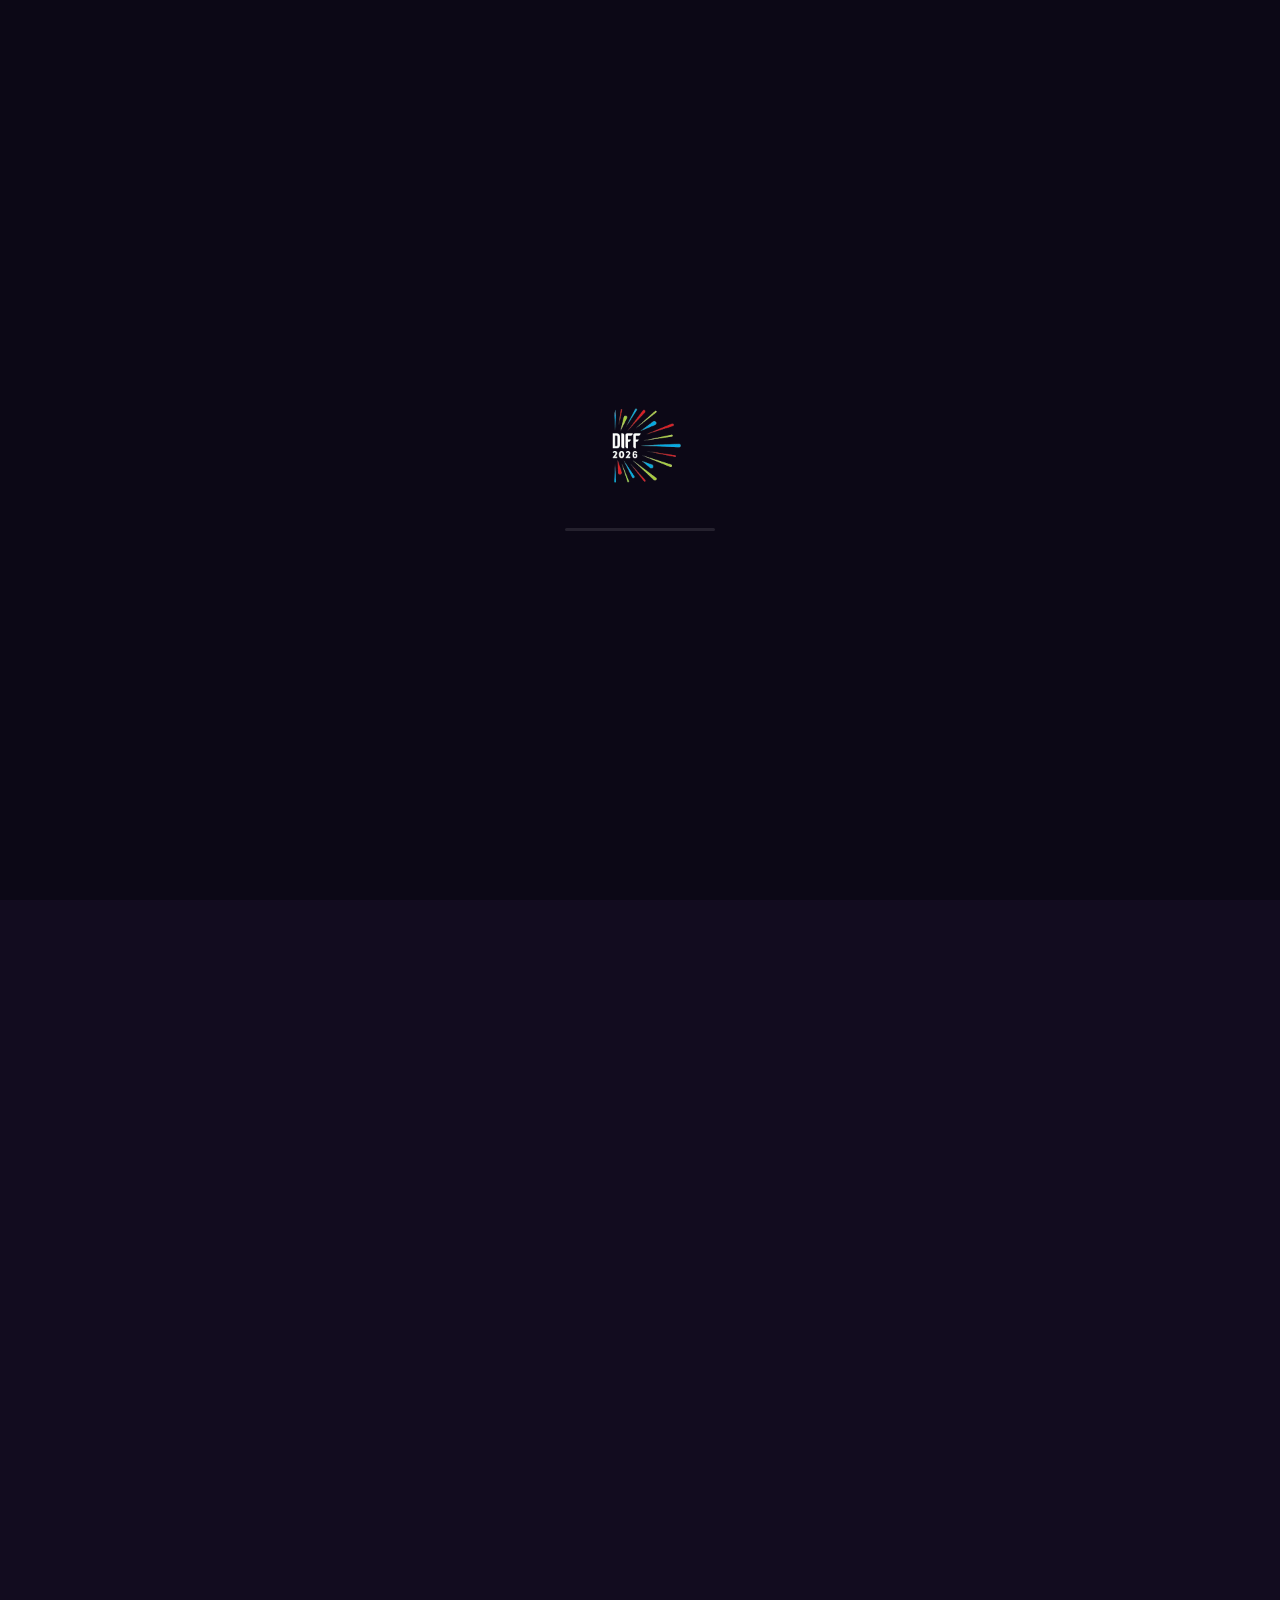
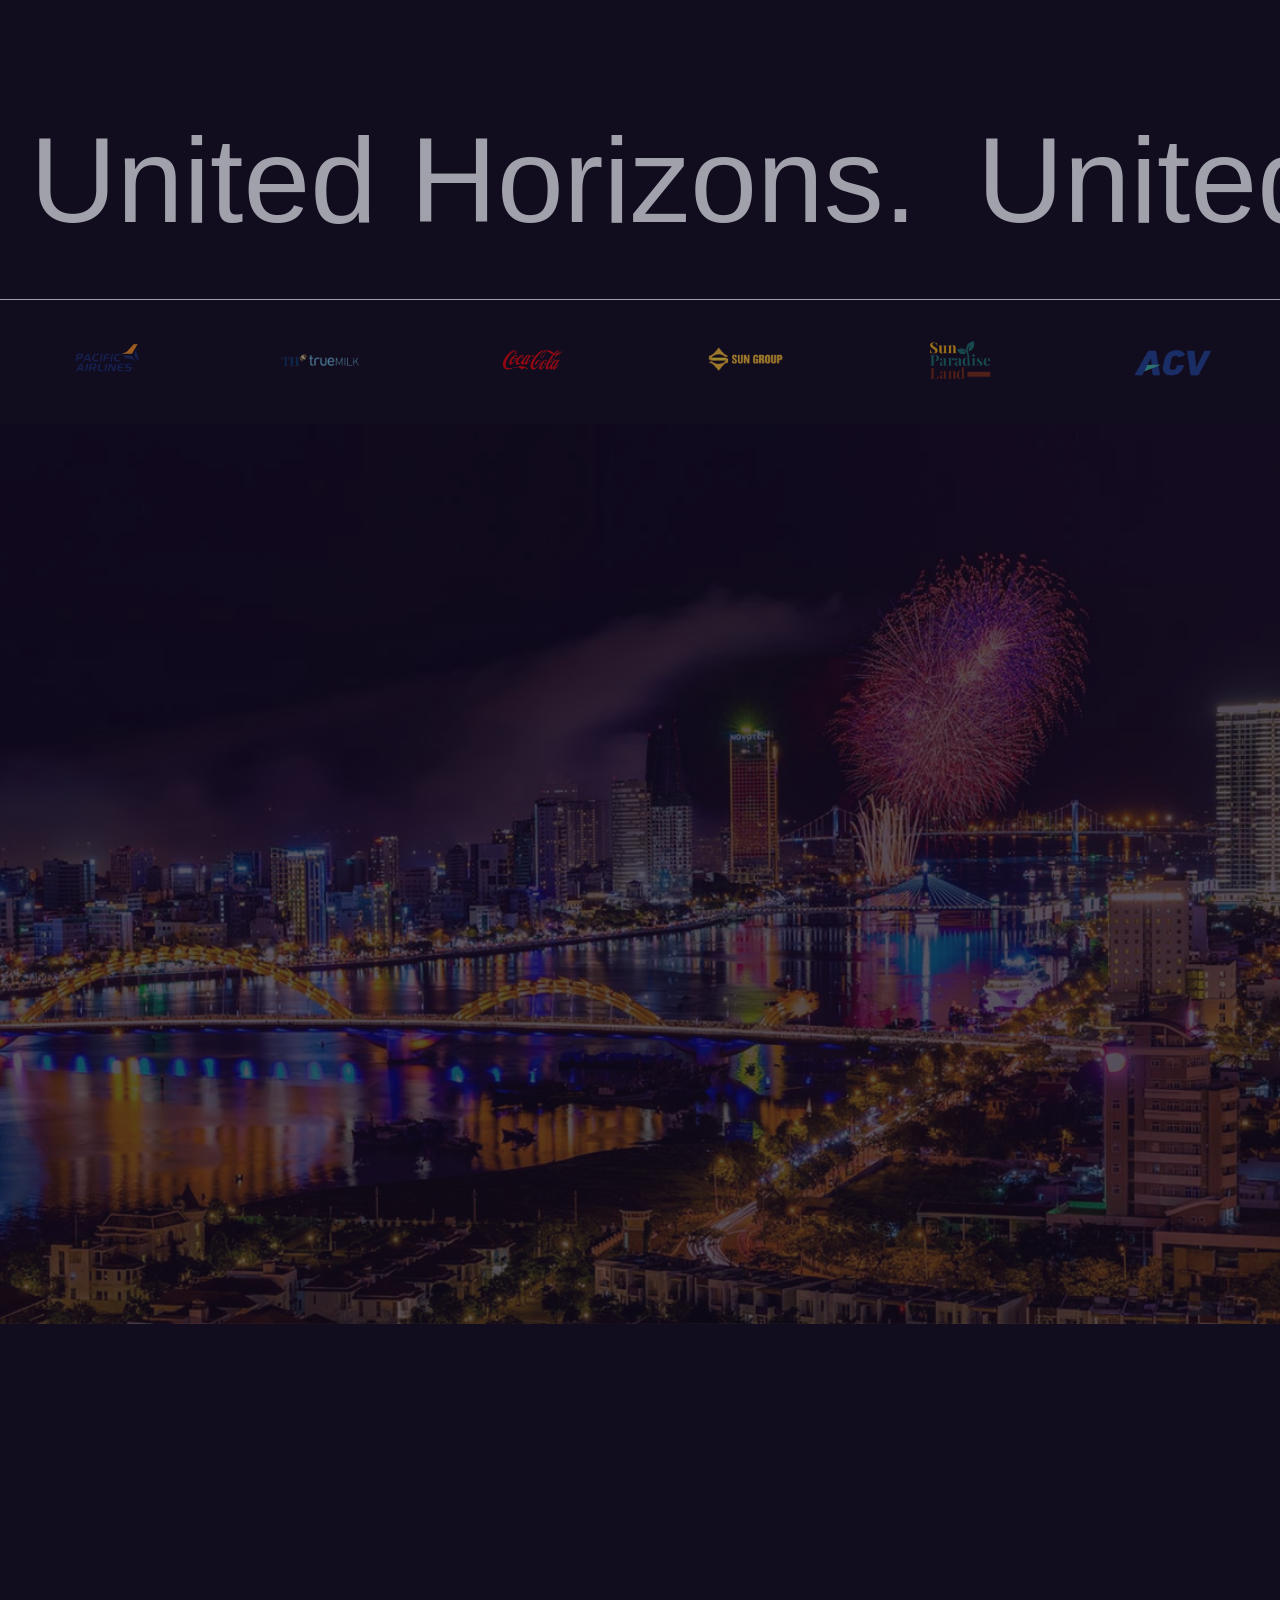
==== commit 6abdc556: "Update Lab10 L8" ====
--- a/Lab10/index.html
+++ b/Lab10/index.html
@@ -4,7 +4,7 @@
     <meta charset="UTF-8" />
     <meta name="viewport" content="width=device-width, initial-scale=1.0" />
     <title>DIFF 2026 - LỄ HỘI PHÁO HOA QUỐC TẾ ĐÀ NẴNG</title>
-    <link rel="stylesheet" href="style.css" />
+    <link rel="stylesheet" href="css/style.css" />
     <link
       rel="stylesheet"
       href="https://cdnjs.cloudflare.com/ajax/libs/font-awesome/7.0.1/css/all.min.css"
@@ -45,12 +45,12 @@
           <span><a href="https://diff.vn/category/tin-diff/" class="class-tintuc">TIN TỨC</a></span>
           <span>
             <span class="fi fi-vn" id="class-logo-vietnam"></span
-            ><a href="" class="class-vietnam">VI</a></span
+            ><a href="index.html" class="class-vietnam">VI</a></span
           >
           <span style="color: #a1a1ac">/</span>
           <span
             ><span class="fi fi-gb" id="class-logo-english"></span
-            ><a href="" class="class-english">EN</a></span
+            ><a href="en/index.html" class="class-english">EN</a></span
           >
         </div>
       </div>
@@ -68,7 +68,7 @@
         <div class="class-title2">
           Lễ hội Pháo hoa Quốc tế hoành tráng nhất Đông Nam Á
         </div>
-        <div class="class-button1"><a href="">Mua vé ngay!</a></div>
+        <div class="class-button1"><a href="https://booking.sunworld.vn/en/catalog?land=SunParadiseLandDaNang&park=DIF&flexibleDate=1&adultQuantity=1&childQuantity=0&seniorQuantity=0&utm_source=onsite&utm_medium=website_post&utm_campaign=diff2026_bth&_gl=1*18qxq7*_ga*MTkzMjA4OTg1My4xNzgyMjE2Nzg2*_ga_M6L3X9YQBB*czE3ODI4OTAxMzYkbzI1JGcxJHQxNzgyODkwMzMwJGo2MCRsMCRoMA..">Mua vé ngay!</a></div>
         <div class="class-title3">
           Đặt vé chính thức tại
           <span>
@@ -78,11 +78,11 @@
       </div>
     </div>
     <div class="container1">
-      <div class="class-row">
-        <div class="class-left">
+      <div class="class-row" >
+        <div class="class-left" data-aos="fade-up" data-aos-delay="0">
           <div class="class-box-img" >
             <img
-              class="img1"
+              class="img1" 
               src="https://danangfantasticity.com/wp-content/uploads/2026/06/nhung-khung-hinh-an-tuong-cua-dem-thi-sang-tao-diff-2026-vo-phuoc-tho-1536x972.jpg" 
               
               alt=""
@@ -112,7 +112,7 @@
             />
           </div>
         </div>
-        <div class="class-right">
+        <div class="class-right" data-aos="fade-up" data-aos-delay="200">
           <h2>Giới Thiệu Về DIFF 2026</h2>
           <div class="video-box">
             <iframe
@@ -123,7 +123,7 @@
             </iframe>
           </div>
 
-          <p class="class-content">
+          <p class="class-content" data-aos="fade-up" data-aos-delay="220">
             Lễ hội Pháo hoa Quốc tế Đà Nẵng quay trở lại với chủ đề
             <span style="color: #fff"
               >“United Horizons - Những chân trời kết nối”</span
@@ -132,7 +132,7 @@
             và cập nhật thông tin mới nhất tại website chính thức DIFF.
           </p>
 
-          <a href="#">Tìm hiểu thêm →</a>
+          <a href="https://diff.vn/tin-diff/cong-bo-chu-de-le-hoi-phao-hoa-quoc-te-diff-2026-da-nang-nhung-chan-troi-ket-noi/" data-aos="fade-up" data-aos-delay="230">Tìm hiểu thêm →</a>
         </div>
       </div>
       <div class="class-marquee-scroll">
@@ -210,20 +210,20 @@
       </div>
       <div class="class-title-overal">
         <div class="class-row-1">
-          <div class="class-left1">
+          <div class="class-left1" data-aos="fade-up" data-aos-delay="0">
             <p class="class-title-diff">DIFF 2026</p>
             <p class="class-content-diff">Hoành tráng hơn <br />bao giờ hết</p>
           </div>
-          <div class="class-right1">
+          <div class="class-right1" data-aos="fade-up" data-aos-delay="0">
             <p>
               Trở lại trong mùa hè 2026, DIFF tiếp tục khẳng định vị thế lễ hội
               biểu tượng của Đà Nẵng với quy mô lớn nhất từ trước đến nay, hứa
               hẹn tạo nên mùa pháo hoa sôi động bậc nhất bên sông Hàn.
             </p>
-            <a href="">Tìm hiểu thêm &rarr;</a>
-          </div>
-        </div>
-        <div class="class-board">
+            <a href="https://diff.vn/tin-diff/le-hoi-phao-hoa-quoc-te-da-nang-2026-duoc-ky-vong-vuot-khoi-khuon-kho-le-hoi/">Tìm hiểu thêm &rarr;</a>
+          </div>
+        </div>
+        <div class="class-board" data-aos="fade-up" data-aos-delay="20">
           <div class="class-item">
             <h2 class="class-item1">#1</h2>
             <p>Sự kiện mùa hè Đà Nẵng</p>
@@ -252,26 +252,26 @@
       </div>
     </div>
     <div class="container2" id="lich-dien">
-      <div class="class-title-overal">
+      <div class="class-title-overal" >
         <div class="class-row-1">
-          <div class="class-left1">
+          <div class="class-left1" data-aos="fade-up" data-aos-delay="0">
             <p class="class-title-diff">10 đội thi. 06 đêm rực rỡ</p>
             <p class="class-content-diff">
               Lịch bắn pháo hoa <br />
               Đà Nẵng 2026
             </p>
           </div>
-          <div class="class-right1">
+          <div class="class-right1" data-aos="fade-up" data-aos-delay="0">
             <p>
               DIFF 2026 quy tụ 10 đội pháo hoa hàng đầu thế giới, trong đó có 4
               đội lần đầu tham dự. Những màn tranh tài đỉnh cao giữa dàn nghệ
               nhân danh tiếng từ nhiều quốc gia và vùng lãnh thổ chắc chắn sẽ
               thắp sáng bầu trời Đà Nẵng mùa hè này.
             </p>
-            <a href="">Xem tất cả &rarr;</a>
-          </div>
-        </div>
-        <div class="class-board1">
+            <a href="https://diff.vn/tin-diff/le-hoi-phao-hoa-quoc-te-da-nang-diff-2026-gia-ve-va-lich-thi-dau-moi-nhat/">Xem tất cả &rarr;</a>
+          </div>
+        </div>
+        <div class="class-board1" data-aos="fade-up" data-aos-delay="0">
           <div class="class-marquee-scroll1">
             <div class="class-marquee-content1">
               <span
@@ -302,7 +302,7 @@
                       <span class="team-name">Việt Nam 1</span>
                     </div>
                   </div>
-                  <a href="#" class="card-btn-ticket"
+                  <a href="https://booking.sunworld.vn/vi/ticket-detail/18835730-diff-khai-mac-30_5-viet-nam-trung-quoc?land=SunParadiseLandDaNang&park=DIF&date=2026-05-08&flexibleDate=1&adultQuantity=1&childQuantity=0&seniorQuantity=0&UTM_SOURCE=Onsite&UTM_MEDIUM=DIFF_NewHomepage_MuaVeTungDem_button&UTM_CAMPAIGN=2026_DIFF2026&UTM_TERM=DIFF&_gl=1*15vgta3*_ga*MTkzMjA4OTg1My4xNzgyMjE2Nzg2*_ga_M6L3X9YQBB*czE3ODI4OTcxNjUkbzI2JGcxJHQxNzgyODk3MzgyJGo2MCRsMCRoMA.." class="card-btn-ticket"
                     ><i class="fa-solid fa-ticket"></i> Đặt vé đêm 1</a
                   >
                 </div></span
@@ -335,7 +335,7 @@
                       <span class="team-name">Việt Nam 2</span>
                     </div>
                   </div>
-                  <a href="#" class="card-btn-ticket"
+                  <a href="https://booking.sunworld.vn/vi/ticket-detail/18837925-diff-dem-2-6_6-viet-nam-phap?land=SunParadiseLandDaNang&park=DIF&date=2026-05-08&flexibleDate=1&adultQuantity=1&childQuantity=0&seniorQuantity=0&UTM_SOURCE=Onsite&UTM_MEDIUM=DIFF_NewHomepage_MuaVeTungDem_button&UTM_CAMPAIGN=2026_DIFF2026&UTM_TERM=DIFF&_gl=1*1rx40ic*_ga*MTkzMjA4OTg1My4xNzgyMjE2Nzg2*_ga_M6L3X9YQBB*czE3ODI4OTcxNjUkbzI2JGcxJHQxNzgyODk3MzgyJGo2MCRsMCRoMA.." class="card-btn-ticket"
                     ><i class="fa-solid fa-ticket"></i> Đặt vé đêm 2</a
                   >
                 </div></span
@@ -368,7 +368,7 @@
                       <span class="team-name">Nhật Bản</span>
                     </div>
                   </div>
-                  <a href="#" class="card-btn-ticket"
+                  <a href="https://booking.sunworld.vn/vi/ticket-detail/18838259-diff-dem-3-13_6-nhat-ban-italy?land=SunParadiseLandDaNang&park=DIF&date=2026-05-08&flexibleDate=1&adultQuantity=1&childQuantity=0&seniorQuantity=0&UTM_SOURCE=Onsite&UTM_MEDIUM=DIFF_NewHomepage_MuaVeTungDem_button&UTM_CAMPAIGN=2026_DIFF2026&UTM_TERM=DIFF&_gl=1*1rx40ic*_ga*MTkzMjA4OTg1My4xNzgyMjE2Nzg2*_ga_M6L3X9YQBB*czE3ODI4OTcxNjUkbzI2JGcxJHQxNzgyODk3MzgyJGo2MCRsMCRoMA.." class="card-btn-ticket"
                     ><i class="fa-solid fa-ticket"></i> Đặt vé đêm 3</a
                   >
                 </div></span
@@ -401,7 +401,7 @@
                       <span class="team-name">Đức</span>
                     </div>
                   </div>
-                  <a href="#" class="card-btn-ticket"
+                  <a href="https://booking.sunworld.vn/vi/ticket-detail/18838360-diff-dem-4-20_6-duc-macau?land=SunParadiseLandDaNang&park=DIF&date=2026-05-08&flexibleDate=1&adultQuantity=1&childQuantity=0&seniorQuantity=0&UTM_SOURCE=Onsite&UTM_MEDIUM=DIFF_NewHomepage_MuaVeTungDem_button&UTM_CAMPAIGN=2026_DIFF2026&UTM_TERM=DIFF&_gl=1*uxt4en*_ga*MTkzMjA4OTg1My4xNzgyMjE2Nzg2*_ga_M6L3X9YQBB*czE3ODI4OTcxNjUkbzI2JGcxJHQxNzgyODk3MzgyJGo2MCRsMCRoMA.." class="card-btn-ticket"
                     ><i class="fa-solid fa-ticket"></i> Đặt vé đêm 4</a
                   >
                 </div></span
@@ -434,7 +434,7 @@
                       <span class="team-name">Úc</span>
                     </div>
                   </div>
-                  <a href="#" class="card-btn-ticket"
+                  <a href="https://booking.sunworld.vn/vi/ticket-detail/18838476-diff-dem-5-27_6-uc-bo-dao-nha?land=SunParadiseLandDaNang&park=DIF&date=2026-05-08&flexibleDate=1&adultQuantity=1&childQuantity=0&seniorQuantity=0&UTM_SOURCE=Onsite&UTM_MEDIUM=DIFF_NewHomepage_MuaVeTungDem_button&UTM_CAMPAIGN=2026_DIFF2026&UTM_TERM=DIFF&_gl=1*uxt4en*_ga*MTkzMjA4OTg1My4xNzgyMjE2Nzg2*_ga_M6L3X9YQBB*czE3ODI4OTcxNjUkbzI2JGcxJHQxNzgyODk3MzgyJGo2MCRsMCRoMA.." class="card-btn-ticket"
                     ><i class="fa-solid fa-ticket"></i> Đặt vé đêm 5</a
                   >
                 </div></span
@@ -452,7 +452,7 @@
                   <div class="final-tag">
                     <i class="fa-solid fa-trophy"></i> CHUNG KẾT
                   </div>
-                  <a href="#" class="card-btn-ticket"
+                  <a href="https://booking.sunworld.vn/vi/ticket-detail/18838652-diff-chung-ket-11_7?land=SunParadiseLandDaNang&park=DIF&date=2026-05-08&flexibleDate=1&adultQuantity=1&childQuantity=0&seniorQuantity=0&UTM_SOURCE=Onsite&UTM_MEDIUM=DIFF_NewHomepage_MuaVeTungDem_button&UTM_CAMPAIGN=2026_DIFF2026&UTM_TERM=DIFF&_gl=1*8nr7s0*_ga*MTkzMjA4OTg1My4xNzgyMjE2Nzg2*_ga_M6L3X9YQBB*czE3ODI4OTcxNjUkbzI2JGcxJHQxNzgyODk3MzgyJGo2MCRsMCRoMA.." class="card-btn-ticket"
                     ><i class="fa-solid fa-ticket"></i> Đặt vé đêm 6</a
                   >
                 </div></span
@@ -487,7 +487,7 @@
                       <span class="team-name">Việt Nam 1</span>
                     </div>
                   </div>
-                  <a href="#" class="card-btn-ticket"
+                  <a href="https://booking.sunworld.vn/vi/ticket-detail/18835730-diff-khai-mac-30_5-viet-nam-trung-quoc?land=SunParadiseLandDaNang&park=DIF&date=2026-05-08&flexibleDate=1&adultQuantity=1&childQuantity=0&seniorQuantity=0&UTM_SOURCE=Onsite&UTM_MEDIUM=DIFF_NewHomepage_MuaVeTungDem_button&UTM_CAMPAIGN=2026_DIFF2026&UTM_TERM=DIFF&_gl=1*15vgta3*_ga*MTkzMjA4OTg1My4xNzgyMjE2Nzg2*_ga_M6L3X9YQBB*czE3ODI4OTcxNjUkbzI2JGcxJHQxNzgyODk3MzgyJGo2MCRsMCRoMA.." class="card-btn-ticket"
                     ><i class="fa-solid fa-ticket"></i> Đặt vé đêm 1</a
                   >
                 </div></span
@@ -520,7 +520,7 @@
                       <span class="team-name">Việt Nam 2</span>
                     </div>
                   </div>
-                  <a href="#" class="card-btn-ticket"
+                  <a href="https://booking.sunworld.vn/vi/ticket-detail/18837925-diff-dem-2-6_6-viet-nam-phap?land=SunParadiseLandDaNang&park=DIF&date=2026-05-08&flexibleDate=1&adultQuantity=1&childQuantity=0&seniorQuantity=0&UTM_SOURCE=Onsite&UTM_MEDIUM=DIFF_NewHomepage_MuaVeTungDem_button&UTM_CAMPAIGN=2026_DIFF2026&UTM_TERM=DIFF&_gl=1*1rx40ic*_ga*MTkzMjA4OTg1My4xNzgyMjE2Nzg2*_ga_M6L3X9YQBB*czE3ODI4OTcxNjUkbzI2JGcxJHQxNzgyODk3MzgyJGo2MCRsMCRoMA.." class="card-btn-ticket"
                     ><i class="fa-solid fa-ticket"></i> Đặt vé đêm 2</a
                   >
                 </div></span
@@ -553,7 +553,7 @@
                       <span class="team-name">Nhật Bản</span>
                     </div>
                   </div>
-                  <a href="#" class="card-btn-ticket"
+                  <a href="https://booking.sunworld.vn/vi/ticket-detail/18838259-diff-dem-3-13_6-nhat-ban-italy?land=SunParadiseLandDaNang&park=DIF&date=2026-05-08&flexibleDate=1&adultQuantity=1&childQuantity=0&seniorQuantity=0&UTM_SOURCE=Onsite&UTM_MEDIUM=DIFF_NewHomepage_MuaVeTungDem_button&UTM_CAMPAIGN=2026_DIFF2026&UTM_TERM=DIFF&_gl=1*1rx40ic*_ga*MTkzMjA4OTg1My4xNzgyMjE2Nzg2*_ga_M6L3X9YQBB*czE3ODI4OTcxNjUkbzI2JGcxJHQxNzgyODk3MzgyJGo2MCRsMCRoMA.." class="card-btn-ticket"
                     ><i class="fa-solid fa-ticket"></i> Đặt vé đêm 3</a
                   >
                 </div></span
@@ -586,7 +586,7 @@
                       <span class="team-name">Đức</span>
                     </div>
                   </div>
-                  <a href="#" class="card-btn-ticket"
+                  <a href="https://booking.sunworld.vn/vi/ticket-detail/18838360-diff-dem-4-20_6-duc-macau?land=SunParadiseLandDaNang&park=DIF&date=2026-05-08&flexibleDate=1&adultQuantity=1&childQuantity=0&seniorQuantity=0&UTM_SOURCE=Onsite&UTM_MEDIUM=DIFF_NewHomepage_MuaVeTungDem_button&UTM_CAMPAIGN=2026_DIFF2026&UTM_TERM=DIFF&_gl=1*uxt4en*_ga*MTkzMjA4OTg1My4xNzgyMjE2Nzg2*_ga_M6L3X9YQBB*czE3ODI4OTcxNjUkbzI2JGcxJHQxNzgyODk3MzgyJGo2MCRsMCRoMA.." class="card-btn-ticket"
                     ><i class="fa-solid fa-ticket"></i> Đặt vé đêm 4</a
                   >
                 </div></span
@@ -619,7 +619,7 @@
                       <span class="team-name">Úc</span>
                     </div>
                   </div>
-                  <a href="#" class="card-btn-ticket"
+                  <a href="https://booking.sunworld.vn/vi/ticket-detail/18838476-diff-dem-5-27_6-uc-bo-dao-nha?land=SunParadiseLandDaNang&park=DIF&date=2026-05-08&flexibleDate=1&adultQuantity=1&childQuantity=0&seniorQuantity=0&UTM_SOURCE=Onsite&UTM_MEDIUM=DIFF_NewHomepage_MuaVeTungDem_button&UTM_CAMPAIGN=2026_DIFF2026&UTM_TERM=DIFF&_gl=1*uxt4en*_ga*MTkzMjA4OTg1My4xNzgyMjE2Nzg2*_ga_M6L3X9YQBB*czE3ODI4OTcxNjUkbzI2JGcxJHQxNzgyODk3MzgyJGo2MCRsMCRoMA.." class="card-btn-ticket"
                     ><i class="fa-solid fa-ticket"></i> Đặt vé đêm 5</a
                   >
                 </div></span
@@ -637,7 +637,7 @@
                   <div class="final-tag">
                     <i class="fa-solid fa-trophy"></i> CHUNG KẾT
                   </div>
-                  <a href="#" class="card-btn-ticket"
+                  <a href="https://booking.sunworld.vn/vi/ticket-detail/18838652-diff-chung-ket-11_7?land=SunParadiseLandDaNang&park=DIF&date=2026-05-08&flexibleDate=1&adultQuantity=1&childQuantity=0&seniorQuantity=0&UTM_SOURCE=Onsite&UTM_MEDIUM=DIFF_NewHomepage_MuaVeTungDem_button&UTM_CAMPAIGN=2026_DIFF2026&UTM_TERM=DIFF&_gl=1*8nr7s0*_ga*MTkzMjA4OTg1My4xNzgyMjE2Nzg2*_ga_M6L3X9YQBB*czE3ODI4OTcxNjUkbzI2JGcxJHQxNzgyODk3MzgyJGo2MCRsMCRoMA.." class="card-btn-ticket"
                     ><i class="fa-solid fa-ticket"></i> Đặt vé đêm 6</a
                   >
                 </div></span
@@ -650,20 +650,20 @@
     <div class="container2">
       <div class="class-title-overal">
         <div class="class-row-1">
-          <div class="class-left1">
+          <div class="class-left1" data-aos="fade-up" data-aos-delay="0">
             <p class="class-title-diff">Hạng vé</p>
             <p class="class-content-diff">
               Chọn trải nghiệm <br />
               của bạn
             </p>
           </div>
-          <div class="class-right1">
+          <div class="class-right1" data-aos="fade-up" data-aos-delay="0">
             <p>
               4 hạng vé phù hợp mọi nhu cầu — từ ghế ngồi toàn cảnh sông Hàn đến
               bàn VIP riêng tư với dịch vụ đẳng cấp. Mỗi đêm là một trải nghiệm
               khác biệt.
             </p>
-            <a href="">Xem sơ đồ chỗ ngồi &rarr;</a>
+            <a href="https://vephaohoa.vn/blog/so-do-khan-dai-phao-hoa">Xem sơ đồ chỗ ngồi &rarr;</a>
           </div>
         </div>
         <div class="class-board2">
@@ -686,7 +686,7 @@
               <button class="class-press-reserve">Đặt vé ngay</button>
             </a>
           </div>
-          <div class="class-item1-1" data-aos="fade-up" data-aos-delay="0">
+          <div class="class-item1-1" data-aos="fade-up" data-aos-delay="50">
            <div class="class-ticket-top">
              <h2 class="class-item1">A1 / A2</h2>
             <p class="class-content-item1">Khu vực trung tâm, tầm nhìn tốt</p>
@@ -704,7 +704,7 @@
               <button class="class-press-reserve">Đặt vé ngay</button>
             </a>
           </div>
-          <div class="class-item1-1" data-aos="fade-up" data-aos-delay="0">
+          <div class="class-item1-1" data-aos="fade-up" data-aos-delay="100">
             <div class="class-ticket-top">
               <h2 class="class-item1">A</h2>
             <p class="class-content-item1">Khu vực VIP gần sân khấu</p>
@@ -722,7 +722,7 @@
               <button class="class-press-reserve">Đặt vé ngay</button>
             </a>
           </div>
-          <div class="class-item1-2" data-aos="fade-up" data-aos-delay="0">
+          <div class="class-item1-2" data-aos="fade-up" data-aos-delay="150">
             <div class="premium-badge">
               <span class="crown-icon">👑</span> PREMIUM
             </div>
@@ -747,7 +747,7 @@
         </div>
       </div>
     </div>
-     <div class="container1" id="kham-pha">
+     <div class="container1" id="kham-pha" data-aos="fade-up" data-aos-delay="0">
       <div class="class-header-title">
         <p class="class-title-diff1">Khám phá</p>
             <p class="class-content-diff1">
@@ -755,8 +755,8 @@
             </p>
       </div>
       <div class="class-row">
-        <div class="class-left2">
-          <div class="class-box-img1" >
+        <div class="class-left2" >
+          <div class="class-box-img1" data-aos="fade-up" data-aos-delay="0">
             <img
               class="img1"
               src="https://visitdanang.travel/google_docs_media/post/post-5577/AD_4nXfxLJXJM7BxGcL0FItz3j_K7wpBfSY21sIZQJU_G2BWs7osJ-diE_H6nhTSQmyc2uPRDXdGw4WuanTJN6rAk1r2l6UBaE3CxkPKQj9xcpslItE0NlPJ1H-4-wzg1wKiHwxcS2rFW74W1NwJuahaYLctanwD_MUXDAcLOCtuiaTMkoNi5YY.jpg"
@@ -767,7 +767,7 @@
     <p class="description">Thức dậy với bình minh và tiếng sóng bên bờ biển tại loạt khách sạn ven sông Hàn Đà Nẵng</p>
   </div>
           </div>
-          <div class="class-box-img1" >
+          <div class="class-box-img1" data-aos="fade-up" data-aos-delay="0">
             <img
               class="img2"
               src="https://buulong.com.vn/wp-content/uploads/2026/03/gioi-thieu-ve-am-thuc-viet-nam-4.jpg"
@@ -778,7 +778,7 @@
     <p class="description">Từ mì quảng tới hải sản - dư vị biển miền trung</p>
   </div>
           </div>
-          <div class="class-box-img1">
+          <div class="class-box-img1" data-aos="fade-up" data-aos-delay="0">
             <img
               class="img3"
               src="https://zoomtravel.vn/upload/images/H%C3%ACnh%20tour/%C4%90%C3%A0%20N%E1%BA%B5ng/du-lich-da-nang.jpg"
@@ -789,7 +789,7 @@
     <p class="description">Phố cổ Hội An, Ngũ Hành Sơn, cầu Vàng - nơi quá khứ và hiện tại giao thoa</p>
   </div>
           </div>
-          <div class="class-box-img1">
+          <div class="class-box-img1" data-aos="fade-up" data-aos-delay="0">
             <img
               class="img4"
               src="https://vnpay.vn/s1/statics.vnpay.vn/2023/12/0cv2nbcqj0ne1701767324254.jpg"
@@ -801,7 +801,7 @@
   </div>
           </div>
         </div>
-        <div class="class-right2">
+        <div class="class-right2" data-aos="fade-up" data-aos-delay="0">
           <div class="video-box1">
             <img src="https://vstatic.vietnam.vn/vietnam/resource/IMAGE/2026/06/02/1780370625382_image5-5-1024x766.png" alt="">
              <div class="overlay">
@@ -810,11 +810,11 @@
   </div>
           </div>
 
-          <p class="class-content">
+          <p class="class-content" data-aos="fade-up" data-aos-delay="0">
             Đà Nẵng không chỉ có pháo hoa — mà còn vô vàn trải nghiệm chờ bạn khám phá. Từ ẩm thực đường phố đến resort đẳng cấp, từ Bà Nà Hills huyền ảo đến phố cổ Hội An lung linh.
           </p>
 
-          <a href="#">Tìm hiểu thêm →</a>
+          <a href="https://diff.vn/explore" data-aos="fade-up" data-aos-delay="0">Tìm hiểu thêm →</a>
         </div>
       </div>
       <div class="class-marquee-scroll">
--- a/Lab10/css/style.css
+++ b/Lab10/css/style.css
@@ -0,0 +1,2791 @@
+html {
+  scroll-behavior: smooth;
+}
+html {
+  scroll-padding-top: 90px;
+}
+#preloader {
+  position: fixed;
+  top: 0;
+  left: 0;
+  width: 100%;
+  height: 100vh;
+  background-color: #0c0816; /* Nền tối */
+  z-index: 99999; /* Nổi lên trên cùng */
+  display: flex;
+  justify-content: center;
+  align-items: center;
+  transition: transform 1s cubic-bezier(0.85, 0, 0.15, 1);
+  will-change: transform;
+}
+
+.loader-content {
+  text-align: center;
+}
+
+/* Định dạng cho phần Logo ảnh mới của bạn */
+.loader-logo img {
+  max-width: 200px; /* Giới hạn chiều rộng logo vừa vặn, bạn có thể chỉnh lại số này */
+  height: auto;
+  display: block;
+  margin: 0 auto 25px auto; /* Căn giữa ảnh và tạo khoảng cách xuống thanh chạy */
+}
+
+/* KHỚP CHÍNH XÁC CLASS CỦA BẠN: Khung cố định bên ngoài của thanh tải */
+.loader-line-container {
+  width: 150px;
+  height: 3px;
+  background-color: rgba(255, 255, 255, 0.1); /* Nền mờ phía sau */
+  margin: 0 auto;
+  border-radius: 2px;
+  overflow: hidden;
+}
+
+/* Thanh chạy dải màu thực tế bên trong */
+#loader-progress-bar {
+  height: 100%;
+  width: 0%; /* JS sẽ tăng từ 0% lên 100% */
+  background: linear-gradient(to right, #ffb300, #00d4ff);
+  transition: width 0.2s ease-out;
+}
+
+/* KHI CHẠY XONG: Kéo rèm lên trên */
+#preloader.loaded {
+  transform: translateY(-100%);
+  pointer-events: none;
+}
+/* ==========================================================================
+   CẤU HÌNH HIỆU ỨNG KÉO RÈM CHO CLASS-BOX-IMG
+   ========================================================================== */
+
+/* Thiết lập cấu trúc khung bọc cho class có sẵn của bạn */
+.class-box-img {
+  position: relative;
+  overflow: hidden;
+  display: block;
+  width: 100%; /* Đảm bảo khung chiếm hết chiều rộng được chia */
+}
+
+/* Định cấu hình chuyển động cho tất cả các ảnh bên trong */
+.class-box-img img {
+  width: 100%;
+  height: auto;
+  display: block;
+  object-fit: cover;
+
+  /* Quản lý mượt mà đồng thời cả hiệu ứng kéo rèm lẫn hiệu ứng hover */
+  transition:
+    clip-path 1.2s cubic-bezier(0.77, 0, 0.175, 1),
+    transform 0.5s ease,
+    filter 0.5s ease;
+  will-change: clip-path, transform;
+}
+
+/* --------------------------------------------------------------------------
+   ĐỊNH NGHĨA HOẠT ẢNH CHO TỪNG HƯỚNG
+   -------------------------------------------------------------------------- */
+
+html.lenis {
+  height: auto;
+}
+
+.lenis-smooth {
+  scroll-behavior: initial;
+}
+
+.lenis-smooth [data-lenis-prevent] {
+  overflow: clip;
+}
+/* Khung chứa thanh tiến độ - luôn ghim chặt trên đỉnh màn hình */
+#scroll-progress-container {
+  position: fixed;
+  top: 0;
+  left: 0;
+  width: 100%;
+  height: 2px; /* Độ dày của thanh tiến độ */
+  background: transparent; /* Nền trong suốt để không lộ khi chưa cuộn */
+  z-index: 9999; /* Đảm bảo luôn nổi lên trên menu hay bất kỳ thành phần nào */
+}
+
+/* Thanh chạy thực tế */
+#scroll-progress-bar {
+  height: 100%;
+  width: 0%; /* Ban đầu chưa cuộn thì chiều rộng bằng 0 */
+
+  /* Tạo dải màu gradient từ Vàng sang Xanh Dương (Bạn có thể đổi màu tùy ý) */
+  background: linear-gradient(to right, #ffb300, #00d4ff);
+
+  /* Giúp thanh tiến độ tăng/giảm mượt mà, không bị giật khựng */
+  transition: width 0.1s ease-out;
+}
+body {
+  background-color: #120c1f;
+
+  background-image:
+    radial-gradient(
+      circle at 20% 30%,
+      rgba(0, 119, 182, 0.15) 0%,
+      transparent 40%
+    ),
+    radial-gradient(
+      circle at 80% 20%,
+      rgba(142, 68, 173, 0.2) 0%,
+      transparent 50%
+    ),
+    radial-gradient(
+      circle at 50% 80%,
+      rgba(231, 76, 60, 0.1) 0%,
+      transparent 40%
+    );
+
+  background-attachment: fixed;
+  min-height: 100vh;
+  margin: 0;
+  overflow-x: hidden;
+}
+header {
+  position: fixed; /* Luôn ghim cố định để đi theo màn hình */
+  top: 0;
+  left: 0;
+  width: 100%;
+  height: 80px;
+  z-index: 999;
+
+  /* TRẠNG THÁI BAN ĐẦU: Trong suốt */
+  background-color: transparent;
+
+  /* Hiệu ứng chuyển màu mượt mà trong 0.4 giây khi cuộn */
+  transition:
+    background-color 0.2s ease,
+    box-shadow 0.4s ease; /* Đảm bảo menu luôn nằm trên cùng, không bị ảnh đè lên */
+}
+header.scrolled {
+  /* rgba(13, 17, 39, 0.6) nghĩa là:
+    - Ba số đầu: Mã màu xanh đen trùng với tone web của bạn.
+    - Số 0.6 cuối cùng: Độ trong suốt 60% (bạn có thể chỉnh từ 0.4 đến 0.7 tùy ý).
+  */
+  background-color: rgba(13, 17, 39, 0.9) !important;
+
+  /* Tạo độ nhòe cho các phần tử khi lướt qua dưới header, giúp chữ menu không bị lẫn */
+  backdrop-filter: blur(8px) !important;
+  -webkit-backdrop-filter: blur(8px) !important; /* Hỗ trợ trình duyệt Safari */
+
+  /* Thêm một chút bóng đổ nhẹ để tạo ranh giới tự nhiên với nội dung phía dưới */
+  box-shadow: 0 4px 20px rgba(0, 0, 0, 0.15);
+  border-bottom: 1px solid rgba(255, 255, 255, 0.2) !important;
+}
+.class-header {
+  display: flex;
+  justify-content: space-between;
+  align-items: center;
+  max-width: 1440px; /* Thêm giới hạn chiều rộng để menu không bị sát rìa màn hình lớn */
+  height: 100%;
+  margin: 0 auto;
+  padding: 0 40px;
+}
+.class-logo-header {
+  width: 100px;
+  height: 100px;
+}
+.class-logo-header img {
+  width: 100%;
+  height: 100%;
+  border-radius: 50%;
+  object-fit: cover;
+  opacity: 1;
+  margin-left: 65px;
+}
+.class-list-header {
+  display: flex;
+  gap: 20px;
+  margin-right: 100px;
+  color: #fff;
+}
+.class-list-header a {
+  color: #a1a1ac;
+  text-decoration: none;
+  font-family: Arial, sans-serif;
+  font-size: 14px;
+}
+.container {
+  display: flex;
+  justify-content: center;
+  align-items: center;
+  width: 100%;
+  min-height: 100vh; /* Thay đổi từ calc(100vh - 80px) thành 100vh để ảnh tràn hết màn hình */
+  margin: 0; /* XÓA BỎ margin-top: 80px */
+  position: relative;
+  overflow: hidden;
+}
+.class-image {
+  position: absolute;
+  top: 0;
+  left: 0;
+  width: 100%;
+  height: 100%;
+  z-index: 1; /* Nằm dưới phần text */
+}
+.container img {
+  width: 100%;
+  height: 100%;
+  object-fit: cover;
+  display: block;
+  opacity: 0.5;
+}
+.class-list-header {
+  transition: all 0.3s ease;
+}
+.class-vediff {
+  transition: all 0.3s ease;
+  position: relative;
+}
+.class-vediff::after {
+  content: "";
+  position: absolute;
+  bottom: -2px;
+  left: 0;
+  width: 100%;
+  height: 0.5px;
+  background-color: #e3d554;
+  transition: all ease 0.3s;
+  transform: scaleX(0);
+  transform-origin: bottom left;
+}
+.class-vediff:hover {
+  color: #fff;
+}
+.class-vediff:hover::after {
+  transform: scaleX(1);
+}
+.class-lichdien {
+  transition: all 0.3s ease;
+  position: relative;
+}
+.class-lichdien::after {
+  content: "";
+  position: absolute;
+  bottom: -2px;
+  left: 0;
+  width: 100%;
+  height: 0.5px;
+  background-color: #e3d554;
+  transition: all ease 0.3s;
+  transform: scaleX(0);
+  transform-origin: bottom left;
+}
+.class-lichdien:hover {
+  color: #fff;
+}
+.class-lichdien:hover::after {
+  transform: scaleX(1);
+}
+.class-khampha {
+  transition: all 0.3s ease;
+  position: relative;
+}
+.class-khampha::after {
+  content: "";
+  position: absolute;
+  bottom: -2px;
+  left: 0;
+  width: 100%;
+  height: 0.5px;
+  background-color: #e3d554;
+  transition: all ease 0.3s;
+  transform: scaleX(0);
+  transform-origin: bottom left;
+}
+.class-khampha:hover {
+  color: #fff;
+}
+.class-khampha:hover::after {
+  transform: scaleX(1);
+}
+.class-tintuc {
+  transition: all 0.3s ease;
+  position: relative;
+}
+.class-tintuc::after {
+  content: "";
+  position: absolute;
+  bottom: -2px;
+  left: 0;
+  width: 100%;
+  height: 0.5px;
+  background-color: #e3d554;
+  transition: all ease 0.3s;
+  transform: scaleX(0);
+  transform-origin: bottom left;
+}
+.class-tintuc:hover {
+  color: #fff;
+}
+.class-tintuc:hover::after {
+  transform: scaleX(1);
+}
+#class-logo-vietnam {
+  margin-right: 5px;
+  border-radius: 50%;
+  margin-left: 10px;
+}
+#class-logo-english {
+  margin-right: 5px;
+  border-radius: 50%;
+}
+.class-vietnam:hover {
+  color: #fff;
+  opacity: 0.8;
+}
+.class-english:hover {
+  color: #fff;
+  opacity: 0.8;
+}
+.class-title-cha {
+  position: absolute;
+  top: 50%;
+  left: 50%;
+  transform: translate(-50%, -50%);
+  z-index: 2;
+  display: flex;
+  flex-direction: column;
+  align-items: center;
+  text-align: center;
+  width: 90%;
+  max-width: 1200px;
+}
+.class-title {
+  font-family: "DynaPuff", system-ui, sans-serif;
+  color: #fff;
+  font-size: 56px;
+  font-weight: bold;
+  text-shadow: 2px 2px 4px rgba(0, 0, 0, 0.5);
+  opacity: 0.8;
+  margin-bottom: -10px;
+}
+.class-title1 {
+  font-family: "Franklin Gothic Medium", "Arial Narrow", Arial, sans-serif;
+  color: #fff;
+  font-size: 200px; /* Giữ nguyên size gradient của bạn */
+  font-weight: bold;
+  line-height: 0.85;
+  text-transform: uppercase;
+
+  /* Hiệu ứng Gradient chữ của bạn */
+  background: linear-gradient(
+    45deg,
+    #ff006e,
+    #8338ec,
+    #3a86ff,
+    #00f5d4,
+    #ffbe0b,
+    #ff006e
+  );
+  background-size: 100% 400%;
+  -webkit-background-clip: text;
+  -webkit-text-fill-color: transparent;
+  animation: gradientMove 5s ease infinite;
+}
+.class-title1 span {
+  /* text-shadow: 2px 2px 4px rgba(0, 0, 0, 0.5); */
+  margin-left: 0px;
+}
+.class-title1 {
+  font-size: 180px;
+  font-weight: bold;
+
+  background: linear-gradient(
+    45deg,
+    #ff006e,
+    #8338ec,
+    #3a86ff,
+    #00f5d4,
+    #ffbe0b,
+    #ff006e
+  );
+
+  background-size: 100% 400%;
+
+  -webkit-background-clip: text;
+  -webkit-text-fill-color: transparent;
+
+  animation: gradientMove 5s ease infinite;
+}
+
+@keyframes gradientMove {
+  0% {
+    background-position: 0% 0%;
+  }
+
+  50% {
+    background-position: 100% 100%;
+  }
+
+  100% {
+    background-position: 0% 0%;
+  }
+}
+.class-title2 {
+  font-family:
+    "Inter",
+    -apple-system,
+    BlinkMacSystemFont,
+    "Segoe UI",
+    sans-serif;
+  color: #fff;
+  font-size: 24px;
+  font-weight: bold;
+  margin-top: 30px;
+}
+.class-button1 {
+  position: relative;
+  display: inline-block;
+  overflow: hidden;
+  padding: 10px 20px;
+  background-color: #ffb300;
+  margin-top: 25px; /* Sử dụng margin thay vì transform để tạo khoảng cách */
+  cursor: pointer;
+  font-family: "Segoe UI", Tahoma, Geneva, Verdana, sans-serif;
+  transition: all 0.3s ease;
+  animation: scare 1s infinite ease-in-out;
+}
+.class-button1 a {
+  /* text-decoration: none;
+  color: #120c1f; */
+  text-decoration: none;
+  color: #120c1f;
+  font-weight: bold;
+  font-size: 16px;
+}
+@keyframes scare {
+  0% {
+    transform: scale(1);
+  }
+  50% {
+    transform: scale(1.05);
+    box-shadow: 0 4px 5px rgba(255, 255, 51, 0.5);
+  }
+  100% {
+    transform: scale(1);
+  }
+}
+.class-button1:hover {
+  background-color: #f7df05;
+  transform: scale(1.05);
+  box-shadow: 0 4px 5px #ffff33;
+}
+.class-button1::after {
+  content: "";
+  position: absolute;
+  top: 0;
+  left: -150%; /* Đẩy thanh sáng trốn hoàn toàn sang bên trái */
+  width: 50%; /* Độ rộng của vệt sáng bóng */
+  height: 100%;
+  pointer-events: none;
+
+  /* Tạo dải màu trắng mờ chuyển dần (Trông như một vệt highlight bóng bẩy) */
+  background: linear-gradient(
+    to right,
+    rgba(255, 255, 255, 0) 0%,
+    rgba(255, 255, 255, 0.5) 50%,
+    rgba(255, 255, 255, 0) 100%
+  );
+
+  /* Xoay nghiêng vệt sáng một góc y hệt như hình mẫu */
+  transform: skewX(-25deg);
+}
+
+.class-button1:hover::after {
+  animation: shine 1.5s ease-out;
+}
+
+@keyframes shine {
+  0% {
+    left: -150%; /* Điểm xuất phát từ bên ngoài lề trái */
+  }
+  50% {
+    left: 150%; /* Lao vút qua lề bên phải */
+  }
+  100% {
+    left: -150%;
+  }
+}
+.class-title3 {
+  font-family: "Segoe UI", Tahoma, Geneva, Verdana, sans-serif;
+  margin-top: 35px;
+  color: #ded7d7;
+  font-size: 18px;
+  font-weight: bold;
+  display: flex;
+  align-items: center;
+  gap: 8px;
+}
+.class-title3 img {
+  width: auto !important;
+  height: 40px !important;
+  max-width: 120px !important;
+  object-fit: contain !important;
+}
+.container1 {
+  width: 100%;
+  max-width: 1240px;
+  padding: 0 20px;
+  margin: 100px auto 0;
+  box-sizing: border-box;
+}
+.class-row {
+  display: flex;
+  gap: 30px;
+  align-items: flex-start;
+}
+.class-left {
+  width: calc(60% - 10px);
+  display: grid;
+
+  grid-template-columns: 1.5fr 1fr;
+  grid-template-rows: 320px 220px;
+
+  gap: 20px;
+}
+.class-box-img {
+  width: 100%;
+  height: 100%;
+  overflow: hidden;
+  border-radius: 10px;
+}
+.class-box-img img {
+  width: 100%;
+  height: 100%;
+  object-fit: cover;
+  display: block;
+  transition: transform 0.3s ease;
+
+  transform: scale(1.05);
+}
+.class-left img:hover {
+  transform: scale(1);
+}
+
+.img1 {
+  grid-column: 1;
+  grid-row: 1;
+}
+
+.img2 {
+  grid-column: 2;
+  grid-row: 1;
+}
+
+.img3 {
+  grid-column: 1;
+  grid-row: 2;
+}
+
+.img4 {
+  grid-column: 2;
+  grid-row: 2;
+}
+.class-row {
+  display: flex;
+  gap: 20px;
+  margin: 0;
+}
+.class-right {
+  width: calc(40% - 10px);
+
+  display: flex;
+  flex-direction: column;
+  gap: 25px;
+  margin-top: 50px;
+  margin-right: 0;
+
+  color: white;
+}
+.class-right a {
+  text-decoration: none;
+  color: #ffb300;
+  font-family: "Segoe UI", Tahoma, Geneva, Verdana, sans-serif;
+  font-size: 14px;
+  transition: all 0.1s linear;
+}
+.class-right h2 {
+  font-size: 35px;
+  font-family: "Segoe UI", Tahoma, Geneva, Verdana, sans-serif;
+}
+.class-right a:hover {
+  transform: translatex(5px);
+}
+.video-box {
+  width: auto;
+  height: auto;
+  display: flex;
+  overflow: hidden;
+  justify-content: center;
+  margin: 0;
+}
+.video-box iframe {
+  width: 450px;
+  height: 300px;
+  object-fit: cover;
+}
+iframe {
+  display: block;
+  border: none;
+  padding: 0px;
+  margin: 0px;
+  width: 100%;
+  height: 100%;
+}
+.class-content {
+  font-family: "Segoe UI", Tahoma, Geneva, Verdana, sans-serif;
+  font-size: 16px;
+  line-height: 1.5;
+  color: #a1a1ac;
+}
+.class-marquee-scroll {
+  position: relative;
+  width: 100vw;
+  max-width: none;
+  margin: 20px calc(50% - 50vw);
+  height: auto;
+  overflow: hidden;
+  display: flex;
+  box-sizing: border-box;
+}
+.class-marquee-content {
+  display: flex;
+  flex-shrink: 0;
+  font-family:
+    "Inter",
+    -apple-system,
+    BlinkMacSystemFont,
+    "Segoe UI",
+    sans-serif;
+  min-width: 100%;
+  justify-content: space-around;
+  animation: marquee 30s linear infinite;
+}
+.class-marquee-scroll p,
+.class-marquee-scroll span {
+  color: #a1a1ac;
+  font-size: 120px;
+  margin: 0 30px;
+  white-space: nowrap;
+}
+.class-logo-marquee {
+  position: relative;
+  width: 100vw;
+  left: 50%;
+  transform: translateX(-50%);
+  height: auto;
+  overflow: hidden;
+  margin: 20px 0;
+  display: flex;
+  border-top: rgb(161, 161, 172) 1px solid;
+  margin-top: 50px;
+}
+.class-logo {
+  display: flex;
+  align-items: center;
+  flex-shrink: 0;
+  min-width: 100%;
+  justify-content: space-around;
+  animation: marquee 10s linear infinite;
+}
+.class-logo img {
+  transition: all 0.1s linear;
+  opacity: 0.6;
+}
+.class-logo img:hover {
+  transform: scale(1.1);
+  opacity: 1;
+}
+.class-logo-marquee img {
+  color: #a1a1ac;
+  margin: 0 30px;
+  white-space: nowrap;
+  width: 80px;
+  height: auto;
+  margin-top: 20px;
+}
+
+@keyframes marquee {
+  from {
+    transform: translateX(0);
+  }
+  to {
+    transform: translateX(-100%);
+  }
+}
+.class-title-overal {
+  position: relative;
+  top: 50%;
+  left: 50%;
+  transform: translate(-50%, -50%);
+  display: flex;
+}
+/* --- KHUNG CHỨA KHỐI SỐ LIỆU ĐƯỢC CÔ LẬP --- */
+.container2 {
+  display: flex;
+  justify-content: center;
+  align-items: center;
+  width: 100%;
+  min-height: 100vh; /* Chiếm trọn 100% chiều cao màn hình độc lập */
+  margin: 0;
+  position: relative; /* Làm điểm tựa gốc an toàn cho ảnh nền absolute bên dưới */
+}
+
+/* KHÓA CHẶT ẢNH NỀN: Trải dài 100% diện tích container2, không cho chữ chèn ép */
+.container2 .class-image {
+  position: absolute;
+  top: 0;
+  left: 0;
+  width: 100%;
+  height: 100%;
+  z-index: 1; /* Nằm dưới cùng của tầng số liệu */
+}
+
+.container2 .class-image img {
+  width: 100%;
+  height: 100%;
+  object-fit: cover; /* Ép ảnh phủ kín toàn bộ màn hình ngang, không bị co vuông */
+  display: block;
+  opacity: 0.3; /* Làm mờ ảnh nền một chút để nổi bật chữ */
+}
+
+/* KHỐI NỘI DUNG TỔNG (Chữ + Bảng): Đứng trên ảnh nền */
+.container2 .class-title-overal {
+  position: relative;
+  z-index: 2;
+  width: 100%;
+  max-width: 1200px;
+  margin: 0 auto;
+  padding: 60px 20px;
+
+  display: flex;
+  flex-direction: column;
+  gap: 50px;
+
+  top: 0;
+  left: 0;
+  transform: none;
+}
+
+/* HÀNG CHỮ: Chia đôi sang 2 bên trái phải mượt mà */
+.container2 .class-row-1 {
+  position: static; /* Xóa absolute cũ để chữ tự động nằm ngang đều đặn */
+  display: flex;
+  justify-content: space-between;
+  align-items: flex-start;
+  gap: 40px;
+  width: 100%;
+  padding: 0;
+  margin: 0;
+}
+
+/* Khối chữ bên trái */
+.container2 .class-left1 {
+  display: flex;
+  flex-direction: column;
+  gap: 20px;
+  width: 45%;
+}
+.class-title-diff {
+  color: #ffb300;
+  font-family:
+    "Inter",
+    -apple-system,
+    BlinkMacSystemFont,
+    "Segoe UI",
+    sans-serif;
+  display: flex;
+  font-size: 18px;
+  justify-content: flex-start;
+  margin-bottom: 0px;
+}
+.class-content-diff {
+  color: #fff;
+  font-size: 50px;
+  font-family:
+    "Inter",
+    -apple-system,
+    BlinkMacSystemFont,
+    "Segoe UI",
+    sans-serif;
+  margin: 0px;
+  font-weight: bold;
+}
+
+/* Khối chữ bên phải */
+.container2 .class-right1 {
+  display: flex;
+  flex-direction: column;
+  gap: 20px;
+  width: 50%;
+}
+.class-right1 p {
+  color: #a1a1ac;
+  font-size: 18px;
+  font-family: "Segoe UI", Tahoma, Geneva, Verdana, sans-serif;
+}
+.class-right1 a {
+  text-decoration: none;
+  color: #ffb300;
+  font-size: 18px;
+  font-family: "Segoe UI", Tahoma, Geneva, Verdana, sans-serif;
+  transition: all 0.1s linear;
+}
+.class-right1 a:hover {
+  transform: translateX(5px);
+}
+/* --- BẢNG SỐ LIỆU KÍNH MỜ NẰM NGAY NGẮN PHÍA DƯỚI --- */
+.container2 .class-board {
+  display: flex;
+  width: 100%;
+  background: rgba(255, 255, 255, 0.02);
+  border-radius: 4px;
+}
+
+.container2 .class-item {
+  flex: 1;
+  padding: 30px 20px;
+  box-sizing: border-box;
+  text-align: left;
+  border: 1px solid rgba(255, 255, 255, 0.08);
+  /* border-left: none; */
+
+  backdrop-filter: blur(15px);
+  -webkit-backdrop-filter: blur(15px);
+
+  transition: all 0.4s ease;
+  cursor: pointer;
+}
+
+.container2 .class-item:first-child {
+  border-left: 1px solid rgba(255, 255, 255, 0.08);
+}
+
+/* Hiệu ứng rê chuột phát sáng viền vàng cam */
+.container2 .class-item:hover {
+  position: relative;
+  z-index: 3;
+  background: rgba(255, 255, 255, 0.07);
+  border-color: #ffb300;
+  box-shadow: 0 0 15px rgba(255, 179, 0, 0.25);
+}
+.class-item1 {
+  font-size: 40px;
+
+  color: #ffb300;
+  margin: 20px;
+  font-family: Arial, Helvetica, sans-serif;
+}
+.class-item2 {
+  font-size: 40px;
+
+  color: #fff;
+  margin: 20px;
+  font-family: Arial, Helvetica, sans-serif;
+}
+.class-item3 {
+  font-size: 40px;
+
+  color: #00f5d4;
+  margin: 20px;
+  font-family: Arial, Helvetica, sans-serif;
+}
+.class-item4 {
+  font-size: 40px;
+
+  color: #ff006e;
+  margin: 20px;
+  font-family: Arial, Helvetica, sans-serif;
+}
+.class-item5 {
+  font-size: 40px;
+
+  color: #8338ec;
+  margin: 20px;
+  font-family: Arial, Helvetica, sans-serif;
+}
+.class-item6 {
+  font-size: 40px;
+  color: #ffb300;
+  margin: 20px;
+  font-family: Arial, Helvetica, sans-serif;
+}
+.class-item p {
+  color: #a1a1ac;
+  font-family: "Segoe UI", Tahoma, Geneva, Verdana, sans-serif;
+  margin: 20px;
+}
+.class-board1 {
+  display: flex;
+  width: 100vw;
+  min-height: auto;
+  background: transparent;
+  border-radius: 0;
+  padding: 0;
+  margin: 0 calc(50% - 50vw);
+  position: relative;
+  z-index: 10;
+}
+.class-board1 a {
+  transition: all 0.1s linear;
+}
+.class-board1 a:hover {
+  transform: translateX(5px);
+}
+
+/* Thiết lập lại chiều cao và cách sắp xếp trong mỗi ô để đẩy nút xuống đáy */
+.container2 .class-item-1 {
+  min-height: 380px;
+  padding: 30px 24px;
+  width: 300px;
+  display: flex;
+  flex-direction: column;
+  justify-content: space-between; /* Đẩy các phần tử xa nhau, nút vé luôn ở dưới cùng */
+  align-items: flex-start;
+  box-sizing: border-box;
+}
+.container2 .class-item-1 {
+  flex: 1;
+  padding: 30px 20px;
+  text-align: left;
+  border: 1px solid rgba(255, 255, 255, 0.08);
+  /* border-left: none; */
+
+  backdrop-filter: blur(15px);
+  -webkit-backdrop-filter: blur(15px);
+
+  transition: all 0.4s ease;
+  /* cursor: pointer; */
+}
+
+.container2 .class-item-2 {
+  min-height: 380px;
+  padding: 30px 24px;
+  width: 300px;
+  display: flex;
+  flex-direction: column;
+  justify-content: space-between; /* Đẩy các phần tử xa nhau, nút vé luôn ở dưới cùng */
+  align-items: flex-start;
+  box-sizing: border-box;
+}
+.container2 .class-item-2 {
+  flex: 1;
+  padding: 30px 20px;
+  text-align: left;
+  border: 1px solid rgba(255, 255, 255, 0.08);
+  /* border-left: none; */
+
+  backdrop-filter: blur(15px);
+  -webkit-backdrop-filter: blur(15px);
+
+  transition: all 0.4s ease;
+  /* cursor: pointer; */
+}
+.container2 .class-item-3 {
+  min-height: 380px;
+  padding: 30px 24px;
+  width: 300px;
+  display: flex;
+  flex-direction: column;
+  justify-content: space-between; /* Đẩy các phần tử xa nhau, nút vé luôn ở dưới cùng */
+  align-items: flex-start;
+  box-sizing: border-box;
+}
+.container2 .class-item-3 {
+  flex: 1;
+  padding: 30px 20px;
+  text-align: left;
+  border: 1px solid rgba(255, 255, 255, 0.08);
+  /* border-left: none; */
+
+  backdrop-filter: blur(15px);
+  -webkit-backdrop-filter: blur(15px);
+
+  transition: all 0.4s ease;
+  /* cursor: pointer; */
+}
+.container2 .class-item-4 {
+  min-height: 380px;
+  padding: 30px 24px;
+  width: 300px;
+  display: flex;
+  flex-direction: column;
+  justify-content: space-between; /* Đẩy các phần tử xa nhau, nút vé luôn ở dưới cùng */
+  align-items: flex-start;
+  box-sizing: border-box;
+}
+.container2 .class-item-4 {
+  flex: 1;
+  padding: 30px 20px;
+  text-align: left;
+  border: 1px solid rgba(255, 255, 255, 0.08);
+  /* border-left: none; */
+
+  backdrop-filter: blur(15px);
+  -webkit-backdrop-filter: blur(15px);
+
+  transition: all 0.4s ease;
+  /* cursor: pointer; */
+}
+.container2 .class-item-5 {
+  min-height: 380px;
+  padding: 30px 24px;
+  width: 300px;
+  display: flex;
+  flex-direction: column;
+  justify-content: space-between; /* Đẩy các phần tử xa nhau, nút vé luôn ở dưới cùng */
+  align-items: flex-start;
+  box-sizing: border-box;
+}
+.container2 .class-item-5 {
+  flex: 1;
+  padding: 30px 20px;
+  text-align: left;
+  border: 1px solid rgba(255, 255, 255, 0.08);
+  /* border-left: none; */
+
+  backdrop-filter: blur(15px);
+  -webkit-backdrop-filter: blur(15px);
+
+  transition: all 0.4s ease;
+  /* cursor: pointer; */
+}
+.container2 .class-item-6 {
+  min-height: 380px;
+  padding: 30px 24px;
+  width: 300px;
+  display: flex;
+  flex-direction: column;
+  justify-content: space-between; /* Đẩy các phần tử xa nhau, nút vé luôn ở dưới cùng */
+  align-items: flex-start;
+  box-sizing: border-box;
+}
+.container2 .class-item-6 {
+  flex: 1;
+  padding: 30px 20px;
+  text-align: left;
+  border: 1px solid rgba(255, 255, 255, 0.08);
+  /* border-left: none; */
+
+  backdrop-filter: blur(15px);
+  -webkit-backdrop-filter: blur(15px);
+
+  transition: all 0.4s ease;
+  /* cursor: pointer; */
+}
+/* 1. CSS Phần ngày tháng */
+.card-date {
+  display: flex;
+  flex-direction: column;
+}
+.card-date .day {
+  font-size: 75px;
+  font-weight: bold;
+  color: #fff;
+  line-height: 1;
+  font-family: Arial, sans-serif;
+}
+.card-date .month {
+  font-size: 14px;
+  color: #a1a1ac;
+  margin-top: 5px;
+  font-family: "Segoe UI", sans-serif;
+}
+
+/* 2. CSS Tiêu đề chương trình bắn */
+.card-title-show h3 {
+  font-size: 24px;
+  color: #ffffff;
+  margin: 0;
+  font-family:
+    "Inter",
+    -apple-system,
+    BlinkMacSystemFont,
+    "Segoe UI",
+    sans-serif;
+  font-weight: 600;
+  margin-top: 10px;
+}
+.card-title-show .subtitle {
+  font-size: 14px;
+  color: #71717a;
+  margin: 4px 0 0 0;
+  font-family: "Segoe UI", sans-serif;
+}
+
+/* 3. CSS Khối vòng tròn chứa Quốc Kỳ */
+.card-teams {
+  display: flex;
+  gap: 20px;
+}
+.team-item {
+  display: flex;
+  flex-direction: column;
+  align-items: center;
+  gap: 6px;
+  margin-top: 20px;
+}
+.flag-circle {
+  width: 55px; /* Chiều rộng cố định */
+  height: 55px; /* Chiều cao cố định bằng chiều rộng */
+  border-radius: 50%; /* Bo tròn tuyệt đối */
+  object-fit: cover; /* GIỮ NGUYÊN TỈ LỆ VÀ CẮT PHẲNG RÌA (Giúp cờ Pháp không bị mất màu) */
+
+  flex-shrink: 0; /* Chặn Flexbox bóp dẹt lề */
+  box-shadow: 0 4px 10px rgba(0, 0, 0, 0.4); /* Đổ bóng tạo chiều sâu cực sang */
+  border: 1.5px solid rgba(255, 255, 255, 0.1);
+}
+.team-name {
+  font-size: 12px;
+  color: #a1a1ac;
+  font-family:
+    "Inter",
+    -apple-system,
+    BlinkMacSystemFont,
+    "Segoe UI",
+    sans-serif;
+}
+
+/* Tag danh hiệu Chung Kết */
+.final-tag {
+  background: rgba(234, 179, 8, 0.1);
+  color: #eab308;
+  border: 1px solid rgba(234, 179, 8, 0.3);
+  font-size: 11px;
+  font-weight: bold;
+  padding: 4px 10px;
+  border-radius: 4px;
+  font-family: "Segoe UI", sans-serif;
+  margin-top: 10px;
+}
+
+/* 4. CSS Nút Đặt vé */
+.card-btn-ticket {
+  text-decoration: none;
+  color: #ffb300;
+  font-size: 14px;
+  font-weight: bold;
+  font-family: "Segoe UI", sans-serif;
+  display: flex;
+  align-items: center;
+  gap: 6px;
+  margin-top: auto; /* Đảm bảo luôn hít sát đáy ô */
+}
+.card-btn-ticket:hover {
+  text-decoration: none;
+  opacity: 0.9;
+}
+.class-marquee-scroll1 {
+  position: relative;
+  width: 100vw;
+  max-width: none;
+  margin: 20px calc(50% - 50vw);
+  height: auto;
+  overflow: hidden;
+  display: flex;
+  box-sizing: border-box;
+}
+.class-marquee-content1 {
+  display: flex;
+  flex-shrink: 0;
+  min-width: 100%;
+  /* justify-content: space-around; */
+  animation: marquee 30s linear infinite;
+}
+.class-marquee-scroll1:hover .class-marquee-content1 {
+  animation-play-state: paused;
+}
+.class-item-1:hover {
+  border-color: rgba(16, 185, 129, 0.8); /* Viền màu xanh Emerald rực rỡ */
+  box-shadow: 0 0 25px rgba(16, 185, 129, 0.25);
+  /* Đổ bóng tỏa ánh sáng xanh */
+
+  /* Tạo dải màu loang chéo 135 độ */
+  background: linear-gradient(
+    230deg,
+    rgba(16, 185, 129, 0.18) 0%,
+    /* Góc trên bên phải màu xanh đậm hơn */ rgba(16, 185, 129, 0.15) 45%,
+    /* Loang dịu dần xuống giữa */ rgba(255, 255, 255, 0.02) 100%
+      /* Trả về nền tối ở đáy ô */
+  );
+}
+.class-item-1:hover .card-date .day,
+.class-item-1:hover .card-btn-ticket {
+  color: #10b981 !important;
+}
+.class-item-2:hover {
+  border-color: rgba(217, 119, 6, 0.8) !important; /* Màu Cam Amber */
+  box-shadow: 0 0 25px rgba(217, 119, 6, 0.25);
+  background: linear-gradient(
+    230deg,
+    rgba(217, 119, 6, 0.22) 0%,
+    rgba(217, 119, 6, 0.12) 40%,
+    rgba(255, 255, 255, 0.02) 100%
+  ) !important;
+}
+.class-item-2:hover .card-date .day,
+.class-item-2:hover .card-btn-ticket {
+  color: #d97706 !important;
+}
+.class-item-3:hover {
+  /* position: relative;
+  z-index: 3;
+  background: rgba(255, 255, 255, 0.07);
+  border-color: #ffb300;
+  box-shadow: 0 0 15px rgba(255, 179, 0, 0.25); */
+  border-color: rgba(236, 72, 153, 0.8);
+  box-shadow: 0 0 25px rgba(236, 72, 153, 0.25);
+
+  background: linear-gradient(
+    230deg,
+    rgba(236, 72, 153, 0.18) 0%,
+    rgba(236, 72, 153, 0.15) 40%,
+    rgba(255, 255, 255, 0.02) 100%
+  );
+}
+.class-item-3:hover .card-date .day,
+.class-item-3:hover .card-btn-ticket {
+  color: #ec4899 !important;
+}
+.class-item-4:hover {
+  border-color: rgba(0, 180, 216, 0.8) !important; /* Màu Xanh Biển Sáng */
+  box-shadow: 0 0 25px rgba(0, 180, 216, 0.25);
+  background: linear-gradient(
+    230deg,
+    rgba(0, 180, 216, 0.22) 0%,
+    rgba(0, 180, 216, 0.12) 40%,
+    rgba(255, 255, 255, 0.02) 100%
+  ) !important;
+}
+.class-item-4:hover .card-date .day,
+.class-item-4:hover .card-btn-ticket {
+  color: #00b4d8 !important;
+}
+.class-item-5:hover {
+  border-color: rgba(139, 92, 246, 0.8) !important; /* Màu Tím Purple */
+  box-shadow: 0 0 25px rgba(139, 92, 246, 0.25);
+  background: linear-gradient(
+    230deg,
+    rgba(139, 92, 246, 0.22) 0%,
+    rgba(139, 92, 246, 0.12) 40%,
+    rgba(255, 255, 255, 0.02) 100%
+  ) !important;
+}
+.class-item-5:hover .card-date .day,
+.class-item-5:hover .card-btn-ticket {
+  color: #8b5cf6 !important;
+}
+.class-item-6:hover {
+  border-color: rgba(234, 179, 8, 0.8) !important; /* Màu Vàng Gold */
+  box-shadow: 0 0 25px rgba(234, 179, 8, 0.25);
+  background: linear-gradient(
+    230deg,
+    rgba(234, 179, 8, 0.22) 0%,
+    rgba(234, 179, 8, 0.12) 40%,
+    rgba(255, 255, 255, 0.02) 100%
+  ) !important;
+}
+.class-item-6:hover .card-date .day,
+.class-item-6:hover .card-btn-ticket {
+  color: #eab308 !important;
+}
+.class-board2 {
+  display: flex;
+  /* width: 100vw; */
+  width: auto;
+  min-height: auto;
+  background: transparent;
+  border-radius: 0;
+  padding: 0;
+  margin: 0;
+  align-items: stretch;
+  position: relative;
+  left: 0;
+  right: 0;
+  z-index: 10;
+  flex-wrap: wrap;
+  justify-content: center;
+}
+.container2 .class-item1-1 {
+  flex: 1;
+  min-width: 280px;
+  min-height: 420px;
+  padding: 30px 20px;
+  text-align: left;
+  border: 1px solid rgba(255, 255, 255, 0.08);
+  display: flex;
+  flex-direction: column;
+  justify-content: space-between;
+  align-items: flex-start;
+  backdrop-filter: blur(15px);
+  -webkit-backdrop-filter: blur(15px);
+  font-family:
+    "Inter",
+    -apple-system,
+    BlinkMacSystemFont,
+    "Segoe UI",
+    sans-serif;
+  transition: all 0.4s ease;
+  box-sizing: border-box;
+}
+.class-ticket-top {
+  width: 100%;
+  min-height: 105px; /* Khóa chiều cao cố định cho phần chữ mô tả, dù 1 dòng hay 2 dòng thì phần giá bên dưới vẫn thẳng hàng */
+}
+.class-item1-1:hover {
+  background-color: rgba(43, 37, 67, 0.2);
+}
+
+.class-item1-2:hover {
+  background-color: rgba(43, 37, 67, 0.2);
+}
+.class-item1-1 h2 {
+  color: #fff;
+  font-family:
+    "Inter",
+    -apple-system,
+    BlinkMacSystemFont,
+    "Segoe UI",
+    sans-serif;
+  margin: 0 0 12px 0;
+}
+.class-item1-1 p {
+  color: #71717a;
+  margin: 0 0 20px 0;
+}
+.class-price {
+  /* color: #a1a1ac;
+  font-size: 44px; */
+  font-size: 38px;
+  font-family:
+    "Inter",
+    -apple-system,
+    BlinkMacSystemFont,
+    "Segoe UI",
+    sans-serif;
+  font-weight: 600;
+  color: #bcbbc5; /* Màu hơi xám sáng một chút giống mẫu */
+  margin-bottom: 30px;
+  display: flex;
+  align-items: baseline;
+  margin-top: 10px;
+}
+.class-list-ticket {
+  list-style: none;
+  margin-bottom: 30px;
+  font-family:
+    "Inter",
+    -apple-system,
+    BlinkMacSystemFont,
+    "Segoe UI",
+    sans-serif;
+  padding-left: 0;
+}
+.class-list-ticket li {
+  font-size: 15px;
+  color: #bcbbc5;
+  margin-bottom: 12px;
+  display: flex;
+  align-items: center;
+}
+.class-list-ticket li::before {
+  content: "✓";
+  color: #bcbbc5;
+  font-weight: bold;
+  margin-right: 12px;
+  padding-left: 0;
+
+  font-size: 14px;
+}
+.class-press-reserve {
+  width: 100%;
+  padding: 14px 0;
+  border: 1px solid rgba(255, 255, 255, 0.15);
+  color: #ffffff;
+  font-size: 16px;
+  font-weight: 600;
+  cursor: pointer;
+  transition: all 0.3s ease;
+  font-family:
+    "Inter",
+    -apple-system,
+    BlinkMacSystemFont,
+    "Segoe UI",
+    sans-serif;
+  margin-top: auto;
+  background: transparent;
+  position: relative;
+  overflow: hidden;
+}
+/* Hiệu ứng khi di chuột vào nút */
+.class-press-reserve:hover {
+  /* background: linear-gradient(to right, #2f2742 0%, #463b5e 100%); */
+  border-color: rgba(255, 255, 255, 0.3);
+  background-color: rgba(255, 255, 255, 0.08);
+}
+.class-press-reserve1 {
+  width: 100%;
+  padding: 14px 0;
+  border: 1px solid rgba(255, 255, 255, 0.15);
+  color: #ffffff;
+  font-size: 16px;
+  font-weight: 600;
+  cursor: pointer;
+  transition: all 0.3s ease;
+  font-family:
+    "Inter",
+    -apple-system,
+    BlinkMacSystemFont,
+    "Segoe UI",
+    sans-serif;
+  margin-top: auto;
+  background: transparent;
+}
+
+.container2 .class-item1-2 {
+  flex: 1;
+  min-width: 280px;
+  min-height: 380px;
+  padding: 30px 20px;
+  text-align: left;
+  border: 1px solid rgba(255, 255, 255, 0.08);
+  border-top: 1px solid #ffb300;
+  display: flex;
+  flex-direction: column;
+  justify-content: space-between;
+  align-items: flex-start;
+  backdrop-filter: blur(15px);
+  -webkit-backdrop-filter: blur(15px);
+  font-family:
+    "Inter",
+    -apple-system,
+    BlinkMacSystemFont,
+    "Segoe UI",
+    sans-serif;
+  transition: all 0.4s ease;
+  box-sizing: border-box;
+}
+/* Hiệu ứng khi di chuột vào nút */
+.class-press-reserve1:hover {
+  /* background: linear-gradient(to right, #2f2742 0%, #463b5e 100%); */
+  border-color: rgba(255, 255, 255, 0.3);
+  box-shadow: 0 1px 5px #f7df05;
+}
+.class-press-reserve1 {
+  color: #120c1f;
+  background-color: #ffb300;
+}
+.class-press-reserve::after {
+  content: "";
+  position: absolute;
+  top: 0;
+  left: -150%; /* Đẩy thanh sáng trốn hoàn toàn sang bên trái */
+  width: 50%; /* Độ rộng của vệt sáng bóng */
+  height: 100%;
+
+  /* Tạo dải màu trắng mờ chuyển dần (Trông như một vệt highlight bóng bẩy) */
+  background: linear-gradient(
+    to right,
+    rgba(255, 255, 255, 0) 0%,
+    rgba(255, 255, 255, 0.3) 50%,
+    rgba(255, 255, 255, 0) 100%
+  );
+
+  /* Xoay nghiêng vệt sáng một góc y hệt như hình mẫu */
+  transform: skewX(-25deg);
+}
+
+/* 3. KÍCH HOẠT HIỆU ỨNG LƯỚT QUA KHI HOVER CARD HOẶC HOVER NÚT */
+/* Cách này tối ưu hơn: Khi khách rê chuột vào CẢ CÁI Ô (Card) thì vệt sáng dưới nút sẽ tự kích hoạt lướt qua luôn */
+.class-item1-1:hover .class-press-reserve::after,
+.class-item1-2:hover .class-press-reserve::after {
+  animation: shine 1.5s ease-out;
+}
+
+@keyframes shine {
+  0% {
+    left: -150%; /* Điểm xuất phát từ bên ngoài lề trái */
+  }
+  50% {
+    left: 150%; /* Lao vút qua lề bên phải */
+  }
+  100% {
+    left: -150%;
+  }
+}
+/* 1. Tạo thanh sáng ẩn cho cả nút reserve1 */
+.class-press-reserve1 {
+  position: relative; /* Bắt buộc để định vị */
+  overflow: hidden; /* Cắt phần thừa khi thanh sáng chạy ra ngoài */
+}
+
+.class-press-reserve1::after {
+  content: "";
+  position: absolute;
+  top: 0;
+  left: -150%;
+  width: 50%;
+  height: 100%;
+  background: linear-gradient(
+    to right,
+    rgba(255, 255, 255, 0) 0%,
+    rgba(255, 255, 255, 0.4) 50%,
+    /* Tăng độ sáng lên 0.4 vì nền nút Premium màu vàng sẽ cần vệt trắng rõ hơn */
+    rgba(255, 255, 255, 0) 100%
+  );
+  transform: skewX(-25deg);
+}
+
+/* 2. Kích hoạt hiệu ứng chạy khi hover vào Card Premium (.class-item1-2) */
+.class-item1-2:hover .class-press-reserve1::after {
+  animation: shine 0.75s ease-out;
+}
+.class-price1 {
+  font-size: 38px;
+  font-weight: 600;
+  color: #00d4ff;
+  margin-bottom: 30px;
+  display: flex;
+  font-family:
+    "Inter",
+    -apple-system,
+    BlinkMacSystemFont,
+    "Segoe UI",
+    sans-serif;
+  align-items: baseline;
+  margin-top: 0px;
+}
+.class-list-ticket1 li::before {
+  content: "✓";
+  color: #00d4ff;
+  font-weight: bold;
+  margin-right: 12px;
+  font-size: 14px;
+}
+.class-list-ticket1 {
+  list-style: none;
+  margin-bottom: 45px;
+  font-family:
+    "Inter",
+    -apple-system,
+    BlinkMacSystemFont,
+    "Segoe UI",
+    sans-serif;
+  padding-left: 0;
+}
+.class-list-ticket1 li {
+  font-size: 15px;
+  color: #bcbbc5;
+  margin-bottom: 12px;
+  display: flex;
+  justify-content: flex-start;
+}
+
+.class-item1-2 p {
+  color: #71717a;
+  margin: 0 0 20px 0;
+}
+.class-item1-2 h2 {
+  color: #fff;
+  margin: 0 0 12px 0;
+}
+.class-price2 {
+  font-size: 38px;
+  font-weight: 600;
+  color: #ffb300;
+  margin-bottom: 30px;
+  display: flex;
+  font-family:
+    "Inter",
+    -apple-system,
+    BlinkMacSystemFont,
+    "Segoe UI",
+    sans-serif;
+  align-items: baseline;
+  margin-top: 0px;
+}
+.class-list-ticket2 li::before {
+  content: "✓";
+  color: #ffb300;
+  font-weight: bold;
+  margin-right: 12px;
+  font-size: 14px;
+}
+.class-list-ticket2 {
+  list-style: none;
+  margin-bottom: 45px;
+  font-family:
+    "Inter",
+    -apple-system,
+    BlinkMacSystemFont,
+    "Segoe UI",
+    sans-serif;
+  padding-left: 0;
+}
+.class-list-ticket2 li {
+  font-size: 15px;
+  color: #bcbbc5;
+  margin-bottom: 12px;
+  display: flex;
+  justify-content: flex-start;
+}
+.premium-badge {
+  color: #ffb300;
+  font-family:
+    "Inter",
+    -apple-system,
+    BlinkMacSystemFont,
+    "Segoe UI",
+    sans-serif;
+  font-size: 12px;
+  margin-bottom: 5px;
+}
+.class-price3 {
+  font-size: 38px;
+  font-weight: 600;
+  color: #ffb300;
+  margin-bottom: 30px;
+  display: flex;
+  align-items: baseline;
+  font-family:
+    "Inter",
+    -apple-system,
+    BlinkMacSystemFont,
+    "Segoe UI",
+    sans-serif;
+  margin-top: 0px;
+}
+.class-list-ticket3 li::before {
+  content: "✓";
+  color: #ffb300;
+  font-weight: bold;
+  margin-right: 12px;
+  font-size: 14px;
+}
+.class-list-ticket3 {
+  list-style: none;
+  margin-bottom: 45px;
+  font-family:
+    "Inter",
+    -apple-system,
+    BlinkMacSystemFont,
+    "Segoe UI",
+    sans-serif;
+  padding-left: 0;
+}
+.class-list-ticket3 li {
+  font-size: 15px;
+  color: #bcbbc5;
+  margin-bottom: 12px;
+  display: flex;
+  justify-content: flex-start;
+  font-family:
+    "Inter",
+    -apple-system,
+    BlinkMacSystemFont,
+    "Segoe UI",
+    sans-serif;
+}
+.class-price span,
+.class-price1 span,
+.class-price2 span,
+.class-price3 span {
+  color: #bcbbc5;
+  font-size: 12px;
+}
+
+.class-header-title {
+  margin: 0;
+}
+.class-title-diff1 {
+  color: #ffb300;
+  font-family:
+    "Inter",
+    -apple-system,
+    BlinkMacSystemFont,
+    "Segoe UI",
+    sans-serif;
+  font-weight: bold;
+  display: flex;
+  font-size: 18px;
+  justify-content: flex-start;
+  margin-bottom: 0px;
+  font-weight: bold;
+}
+.class-content-diff1 {
+  color: #fff;
+  font-size: 50px;
+  font-family:
+    "Inter",
+    -apple-system,
+    BlinkMacSystemFont,
+    "Segoe UI",
+    sans-serif;
+  margin: 0px;
+}
+.class-row {
+  display: flex;
+  gap: 30px;
+  align-items: flex-start;
+}
+.class-left2 {
+  width: calc(60% - 10px);
+  display: grid;
+  margin-top: 50px;
+  grid-template-columns: 1.5fr 1fr;
+  grid-template-rows: 320px 220px;
+
+  gap: 20px;
+}
+.class-box-img1 {
+  width: 100%;
+  height: 100%;
+  overflow: hidden;
+  border-radius: 10px;
+  position: relative;
+}
+.class-box-img1 img {
+  width: 100%;
+  height: 100%;
+  object-fit: cover;
+  display: block;
+  transition: transform 0.3s ease;
+
+  transform: scale(1);
+}
+.class-left2 img:hover {
+  transform: scale(1.05);
+}
+
+.img1 {
+  grid-column: 1;
+  grid-row: 1;
+}
+
+.img2 {
+  grid-column: 2;
+  grid-row: 1;
+}
+
+.img3 {
+  grid-column: 1;
+  grid-row: 2;
+}
+
+.img4 {
+  grid-column: 2;
+  grid-row: 2;
+}
+.class-row {
+  display: flex;
+  gap: 20px;
+  margin: 0;
+}
+.class-right2 {
+  width: calc(40% - 10px);
+
+  display: flex;
+  flex-direction: column;
+  gap: 25px;
+  margin-top: 50px;
+  margin-right: 0;
+
+  color: white;
+}
+.class-right2 a {
+  text-decoration: none;
+  color: #ffb300;
+  font-family: "Segoe UI", Tahoma, Geneva, Verdana, sans-serif;
+  font-size: 14px;
+  transition: all 0.1s linear;
+}
+.class-right2 h2 {
+  font-size: 35px;
+  font-family: "Segoe UI", Tahoma, Geneva, Verdana, sans-serif;
+}
+.class-right2 a:hover {
+  transform: translatex(5px);
+}
+
+.video-box1 {
+  width: 100%;
+  height: 100%;
+  overflow: hidden;
+  border-radius: 10px;
+  position: relative;
+}
+.video-box1 img {
+  width: 100%;
+  height: 300px;
+  object-fit: cover;
+  display: block;
+  transition: transform 0.3s ease;
+
+  transform: scale(1);
+}
+.video-box1:hover img {
+  transform: scale(1.05);
+}
+/* 1. Trạng thái mặc định của ảnh */
+.class-left2 .img1 {
+  width: 100%;
+  display: block;
+  object-fit: cover;
+  transform: scale(1);
+  transition: transform 0.4s ease;
+}
+.class-box-img1:hover .img1 {
+  transform: scale(1.05);
+}
+.class-left2 .img2 {
+  width: 100%;
+  display: block;
+  object-fit: cover;
+  transform: scale(1);
+  transition: transform 0.4s ease;
+}
+.class-box-img1:hover .img2 {
+  transform: scale(1.05);
+}
+.class-left2 .img3 {
+  width: 100%;
+  display: block;
+  object-fit: cover;
+  transform: scale(1);
+  transition: transform 0.4s ease;
+}
+.class-box-img1:hover .img3 {
+  transform: scale(1.05);
+}
+.class-left2 .img4 {
+  width: 100%;
+  display: block;
+  object-fit: cover;
+  transform: scale(1);
+  transition: transform 0.4s ease;
+}
+.class-box-img1:hover .img4 {
+  transform: scale(1.05);
+}
+.class-right2 .video-box1 {
+  width: 100%;
+  display: block;
+  object-fit: cover;
+  transform: scale(1);
+  transition: transform 0.4s ease;
+}
+.video-box1:hover img {
+  transform: scale(1.05);
+}
+/* 3. Lớp phủ mặc định (Khi chưa rê chuột) */
+.overlay {
+  position: absolute;
+  top: 0;
+  left: 0;
+  width: 100%;
+  height: 100%;
+
+  /* Tạo lớp đen mờ chuyển sắc nhẹ từ dưới lên để chữ "Lưu trú đẳng cấp" luôn dễ đọc */
+  background: linear-gradient(
+    to top,
+    rgba(0, 0, 0, 0.7) 0%,
+    rgba(0, 0, 0, 0) 50%
+  );
+
+  /* Đưa toàn bộ chữ xuống góc dưới cùng bên trái */
+  display: flex;
+  flex-direction: column;
+  justify-content: flex-end;
+  padding: 24px;
+  box-sizing: border-box;
+
+  /* Tạo hiệu ứng chuyển đổi mượt mà khi đổi màu nền */
+  transition: background 0.3s ease;
+}
+
+/* 4. Chữ tiêu đề luôn hiện */
+.title {
+  color: #ffffff;
+  font-size: 20px;
+  margin: 0 0 8px 0;
+  font-family: sans-serif;
+  position: absolute;
+  bottom: 5px;
+  font-weight: bold;
+  transition: all 0.2s linear;
+}
+
+/* 5. Đoạn văn mô tả (Mặc định ẩn đi) */
+.description {
+  color: #dddddd;
+  font-size: 14px;
+  margin: 0;
+  font-family: sans-serif;
+  line-height: 1.5;
+
+  /* Ẩn đoạn văn */
+  opacity: 0;
+  visibility: hidden;
+
+  /* Hiệu ứng trồi lên nhẹ từ dưới (15px) */
+  transform: translateY(15px);
+  transition: all 0.3s ease;
+}
+
+/* =======================================================
+   HIỆU ỨNG HOVER (RÊ CHUỘT VÀO KHUNG CHỨA CHA)
+   ======================================================= */
+
+/* Khi rê chuột vào .class-box-img1, lớp nền .overlay sẽ tối đều lại */
+.class-box-img1:hover .overlay {
+  background: rgba(0, 0, 0, 0.6); /* Phủ mờ đen 60% toàn màn hình */
+}
+.class-box-img1:hover .title {
+  position: absolute;
+  bottom: 60px;
+}
+/* Khi rê chuột vào, đoạn mô tả sẽ hiện lên và trồi về vị trí cũ */
+.class-box-img1:hover .description {
+  opacity: 1;
+  visibility: visible;
+  transform: translateY(0);
+}
+.video-box1:hover .overlay {
+  background: rgba(0, 0, 0, 0.6); /* Phủ mờ đen 60% toàn màn hình */
+}
+.video-box1:hover .title {
+  position: absolute;
+  bottom: 40px;
+}
+/* Khi rê chuột vào, đoạn mô tả sẽ hiện lên và trồi về vị trí cũ */
+.video-box1:hover .description {
+  opacity: 1;
+  visibility: visible;
+  transform: translateY(0);
+}
+.class-marquee-content2 {
+  display: flex;
+  flex-shrink: 0;
+  min-width: 100%;
+  justify-content: space-around;
+  margin-top: 50px;
+  animation: marquee 30s linear infinite;
+}
+.class-marquee-content2 span {
+  font-size: 140px;
+  font-family: "Segoe UI", Tahoma, Geneva, Verdana, sans-serif;
+
+  background: linear-gradient(
+    45deg,
+    #ff006e,
+    #8338ec,
+    #3a86ff,
+    #00f5d4,
+    #ffbe0b,
+    #ff006e
+  );
+
+  background-size: 100% 400%;
+
+  -webkit-background-clip: text;
+  -webkit-text-fill-color: transparent;
+
+  animation: gradientMove 5s ease infinite;
+}
+
+.class-footer {
+  width: 100%;
+  padding: 70px 20px 40px;
+  box-sizing: border-box;
+  font-family:
+    "Inter",
+    -apple-system,
+    BlinkMacSystemFont,
+    "Segoe UI",
+    sans-serif;
+}
+
+.class-row1-2 {
+  display: flex;
+  justify-content: space-between;
+  align-items: flex-start;
+  max-width: 1200px;
+  margin: 0 auto;
+}
+
+.class-left3 {
+  width: 45%;
+  margin-left: 0;
+}
+
+.image1 img {
+  width: 150px;
+  height: auto;
+  margin-left: -50px;
+}
+
+.class-content-footer {
+  margin-top: 35px;
+  color: #b8b8c8;
+  font-size: 18px;
+  line-height: 1.7;
+  font-family:
+    "Inter",
+    -apple-system,
+    BlinkMacSystemFont,
+    "Segoe UI",
+    sans-serif;
+}
+
+.class-date-footer {
+  margin-top: 45px;
+  color: #8b8b9b;
+  font-family:
+    "Inter",
+    -apple-system,
+    BlinkMacSystemFont,
+    "Segoe UI",
+    sans-serif;
+  font-size: 18px;
+}
+
+.class-right3 {
+  width: 38%;
+}
+
+.contact h6 {
+  color: #fff;
+  font-size: 24px;
+  margin-bottom: 40px;
+}
+
+.contact-item {
+  display: flex;
+  align-items: center;
+  gap: 20px;
+  margin-bottom: 30px;
+
+  color: #b8b8c8;
+  font-size: 18px;
+  font-family:
+    "Inter",
+    -apple-system,
+    BlinkMacSystemFont,
+    "Segoe UI",
+    sans-serif;
+}
+
+.contact-item i {
+  width: 22px;
+  color: #f5b400;
+}
+
+.class-line {
+  max-width: 1200px;
+  margin-left: auto;
+  margin-right: auto;
+  margin-top: 70px;
+  border-top: 1px solid rgba(255, 255, 255, 0.08);
+}
+
+.class-copy {
+  max-width: 1200px;
+  margin-left: auto;
+  margin-right: auto;
+  margin-top: 35px;
+  color: #7d7d90;
+  font-size: 18px;
+}
+.contact-item a {
+  text-decoration: none;
+  color: #b8b8c8;
+}
+.contact-item a:hover {
+  color: #dddddd;
+}
+/* ===================== RESPONSIVE - CHỈNH BỐ CỤC ===================== */
+
+/* Tablet */
+@media screen and (max-width: 1024px) {
+  .class-header {
+    height: 70px;
+    padding: 0 15px;
+  }
+
+  .class-logo-header {
+    width: 70px;
+    height: 70px;
+    margin-left: 20px;
+  }
+  .container {
+    min-height: 100vh;
+    height: 100vh;
+  }
+
+  .class-title-cha {
+    width: 92%;
+    max-width: 800px;
+    top: 48%;
+    transform: translate(-50%, -50%);
+  }
+  .class-list-header {
+    gap: 12px;
+    margin-right: 20px;
+  }
+
+  .class-list-header a {
+    font-size: 12px;
+  }
+
+  /* Hero - chỉnh vị trí */
+  .class-title {
+    font-size: clamp(28px, 4vw, 42px);
+    margin-bottom: 0;
+  }
+
+  .class-title1 {
+    font-size: clamp(60px, 10vw, 110px);
+    line-height: 0.9;
+  }
+
+  .class-title1 span {
+    display: inline-block;
+    margin-left: 20px;
+  }
+  .class-title2 {
+    font-size: clamp(14px, 1.8vw, 18px);
+    margin-top: 20px;
+  }
+  .class-button1 {
+    margin-top: 20px;
+    padding: 10px 28px;
+  }
+  .class-button1 a {
+    font-size: 15px;
+  }
+  .class-title3 {
+    font-size: clamp(12px, 1.4vw, 15px);
+    margin-top: 28px;
+    gap: 6px;
+    flex-wrap: wrap;
+    justify-content: center;
+  }
+  .class-title3 img {
+    height: 32px;
+  }
+
+  /* Container1 - phần giới thiệu */
+  .container1 {
+    margin-top: 60px;
+    padding: 0 15px;
+  }
+
+  .class-row {
+    flex-direction: column;
+    gap: 30px;
+  }
+
+  .class-left {
+    width: 100% !important;
+    grid-template-columns: 1fr 1fr;
+    grid-template-rows: 250px 180px;
+    gap: 15px;
+  }
+
+  .class-right {
+    width: 100% !important;
+    margin-top: 0 !important;
+  }
+
+  .video-box iframe {
+    width: 100%;
+    height: 250px;
+  }
+
+  /* Container2 - board số liệu */
+  .container2 .class-row-1 {
+    flex-direction: column;
+    gap: 20px;
+  }
+
+  .container2 .class-left1,
+  .container2 .class-right1 {
+    width: 100% !important;
+  }
+
+  .class-content-diff {
+    font-size: 36px !important;
+  }
+
+  .container2 .class-board {
+    flex-wrap: wrap;
+  }
+
+  .container2 .class-item {
+    flex: 0 0 50%;
+    padding: 20px;
+  }
+
+  .class-item1,
+  .class-item2,
+  .class-item3,
+  .class-item4,
+  .class-item5,
+  .class-item6 {
+    font-size: 32px;
+    margin: 15px;
+  }
+
+  /* Board vé */
+  .class-board2 {
+    flex-wrap: wrap;
+    justify-content: center;
+  }
+
+  .container2 .class-item1-1,
+  .container2 .class-item1-2 {
+    min-width: 240px;
+    flex: 0 0 calc(50% - 20px);
+    min-height: 340px;
+  }
+
+  /* Khám phá */
+  .class-left2 {
+    width: 100% !important;
+    grid-template-columns: 1fr 1fr;
+    grid-template-rows: 250px 180px;
+    margin-top: 30px;
+  }
+
+  .class-right2 {
+    width: 100% !important;
+    margin-top: 0 !important;
+  }
+
+  .video-box1 img {
+    height: 250px;
+  }
+
+  /* Footer */
+  .class-row1-2 {
+    flex-direction: column;
+    gap: 40px;
+  }
+
+  .class-left3,
+  .class-right3 {
+    width: 100% !important;
+  }
+
+  .image1 img {
+    margin-left: 0 !important;
+  }
+}
+
+/* Mobile */
+@media screen and (max-width: 768px) {
+  .class-header {
+    height: 70px;
+    padding: 0 8px;
+  }
+
+  .class-logo-header {
+    width: 60px;
+    height: 60px;
+    margin-left: 0;
+    flex-shrink: 0;
+  }
+
+  .class-list-header {
+    gap: 8px;
+    margin-right: 0;
+    flex-wrap: nowrap;
+    align-items: center;
+  }
+
+  .class-list-header a {
+    font-size: 11px;
+    white-space: nowrap;
+  }
+
+  /* Hero - chỉnh lại vị trí cho mobile */
+  .container {
+    min-height: 100vh;
+    height: 100vh;
+  }
+  .class-title-cha {
+    width: 92%;
+    max-width: 800px;
+    top: 48%;
+    transform: translate(-50%, -50%);
+  }
+
+  .container img {
+    min-height: 300px;
+    object-position: center 30%;
+  }
+
+  .class-title {
+    font-size: 42px;
+    transform: translate(0%, 300%);
+    margin-bottom: 0;
+  }
+
+  .class-title1 {
+    font-size: 100px;
+    transform: translate(0%, 80%);
+    width: 85%;
+  }
+
+  .class-title1 span {
+    margin-left: 0;
+  }
+
+  .class-title2 {
+    font-size: 14px;
+    transform: translate(0%, 700%);
+    width: 85%;
+  }
+
+  .class-button1 {
+    margin-top: 150px;
+    padding: 8px 20px;
+    font-size: 13px;
+    transform: none;
+    display: inline-block;
+  }
+
+  .class-title3 {
+    transform: translate(0%, -10px);
+    font-size: 12px;
+    gap: 6px;
+    flex-wrap: wrap;
+    justify-content: center;
+    white-space: normal;
+    margin-top: 5px;
+    position: relative;
+    z-index: 5;
+  }
+  .class-title3 span {
+    display: inline-flex;
+    align-items: center;
+    justify-content: center;
+    width: auto;
+    height: auto;
+    max-width: 120px;
+    vertical-align: middle;
+  }
+  .class-title3 img {
+    width: auto !important;
+    height: 22px !important;
+    max-height: 22px !important;
+    max-width: 120px !important;
+    object-fit: contain !important;
+    display: inline-block;
+    vertical-align: middle;
+    transform: translate(0%, 50px);
+  }
+
+  /* Container1 */
+  .container1 {
+    margin-top: 40px;
+    padding: 0 12px;
+  }
+
+  .class-row {
+    display: flex;
+    flex-direction: row;
+    flex-wrap: wrap;
+    gap: 20px;
+    align-items: flex-start;
+  }
+
+  .class-left {
+    width: calc(60% - 10px) !important;
+    display: grid;
+    grid-template-columns: 1.5fr 1fr;
+    grid-template-rows: 250px 180px;
+    gap: 12px;
+  }
+
+  .class-left .img1,
+  .class-left .img2,
+  .class-left .img3,
+  .class-left .img4 {
+    height: auto;
+    min-height: 180px;
+  }
+
+  .class-right {
+    width: calc(40% - 10px) !important;
+    margin-top: 0 !important;
+  }
+
+  .video-box iframe {
+    width: 100%;
+    height: 250px;
+  }
+
+  .class-right h2 {
+    font-size: 24px;
+  }
+
+  .video-box iframe {
+    height: 300px;
+  }
+
+  .class-content {
+    font-size: 14px;
+  }
+
+  /* Container2 */
+  .container2 {
+    padding: 40px 0;
+  }
+
+  .container2 .class-title-overal {
+    padding: 20px 15px;
+    gap: 30px;
+  }
+
+  .class-content-diff {
+    font-size: 28px !important;
+  }
+
+  .class-content-diff1 {
+    font-size: 28px !important;
+  }
+
+  .container2 .class-item {
+    flex: 0 0 100%;
+    padding: 15px;
+  }
+
+  .class-item1,
+  .class-item2,
+  .class-item3,
+  .class-item4,
+  .class-item5,
+  .class-item6 {
+    font-size: 28px;
+    margin: 10px;
+  }
+
+  .class-item p {
+    margin: 10px;
+    font-size: 14px;
+  }
+
+  /* Card vé */
+  .container2 .class-item1-1,
+  .container2 .class-item1-2 {
+    min-width: 100% !important;
+    flex: 0 0 100% !important;
+    min-height: 300px;
+    padding: 20px;
+  }
+
+  .class-price,
+  .class-price1,
+  .class-price2,
+  .class-price3 {
+    font-size: 30px;
+  }
+
+  /* Card sự kiện - giữ nguyên kích thước */
+  .container2 .class-item-1,
+  .container2 .class-item-2,
+  .container2 .class-item-3,
+  .container2 .class-item-4,
+  .container2 .class-item-5,
+  .container2 .class-item-6 {
+    min-height: 340px;
+    padding: 25px 20px;
+    width: 280px !important;
+  }
+
+  .card-date .day {
+    font-size: 60px;
+  }
+
+  .flag-circle {
+    width: 45px;
+    height: 45px;
+  }
+
+  /* Khám phá */
+  .class-left2 {
+    grid-template-columns: 1fr;
+    grid-template-rows: auto;
+    gap: 12px;
+    margin-top: 20px;
+  }
+
+  .class-left2 .img1,
+  .class-left2 .img2,
+  .class-left2 .img3,
+  .class-left2 .img4 {
+    grid-column: 1 !important;
+    grid-row: auto !important;
+    height: 180px;
+  }
+
+  .class-right2 {
+    margin-top: 0 !important;
+  }
+
+  .video-box1 img {
+    height: 180px;
+  }
+
+  .title {
+    font-size: 16px;
+  }
+
+  .description {
+    font-size: 12px;
+  }
+
+  /* Marquee - giảm kích thước chữ */
+  .class-marquee-content span,
+  .class-marquee-content2 span {
+    font-size: 60px !important;
+    margin: 0 15px;
+  }
+
+  .class-marquee-content2 span {
+    font-size: 60px !important;
+  }
+
+  .class-logo img {
+    width: 50px !important;
+  }
+
+  /* Footer */
+  .class-footer {
+    padding: 40px 15px 30px;
+  }
+
+  .class-content-footer {
+    font-size: 15px;
+  }
+
+  .contact h6 {
+    font-size: 20px;
+    margin-bottom: 25px;
+  }
+
+  .contact-item {
+    font-size: 15px;
+    gap: 15px;
+    margin-bottom: 20px;
+  }
+
+  .class-copy {
+    font-size: 14px;
+  }
+}
+
+/* Mobile nhỏ */
+@media screen and (max-width: 480px) {
+  .class-header {
+    height: 50px;
+    padding: 0 8px;
+    display: flex;
+    align-items: center;
+    justify-content: space-between;
+  }
+
+  .class-logo-header {
+    width: 40px;
+    height: 40px;
+    margin-left: 0px;
+  }
+
+  .class-list-header {
+    gap: 5px;
+    margin-right: 5px;
+  }
+
+  .class-list-header a {
+    font-size: 9px;
+  }
+
+  .class-list-header span {
+    font-size: 9px;
+  }
+
+  /* Hero */
+  .container {
+    min-height: 100vh;
+    margin-top: 0px;
+    height: 100dvh;
+  }
+
+  .container img {
+    min-height: 250px;
+    height: 800px;
+    object-position: center 25%;
+  }
+
+  .class-title {
+    font-size: 34px;
+    transform: translate(0%, 50%);
+  }
+
+  .class-title1 {
+    font-size: 70px;
+    transform: translate(0%, 30%);
+    width: 90%;
+  }
+
+  .class-title2 {
+    font-size: 12px;
+    transform: translate(0%, 200%);
+    width: 90%;
+  }
+
+  .class-button1 {
+    margin-top: 80px;
+    padding: 6px 16px;
+    font-size: 11px;
+    transform: none;
+    display: inline-block;
+  }
+
+  .class-title3 {
+    transform: translate(0%, -30%) !important;
+    font-size: 11px;
+    gap: 6px;
+  }
+
+  .class-title3 span {
+    display: inline-flex;
+    align-items: center;
+    justify-content: center;
+    width: auto;
+    height: auto;
+    max-width: 120px;
+    vertical-align: middle;
+  }
+
+  .class-title3 img {
+    width: auto !important;
+    height: 20px !important;
+    max-height: 20px !important;
+    max-width: 120px !important;
+    object-fit: contain !important;
+    display: inline-block;
+    vertical-align: middle;
+  }
+  .container1 {
+    margin-top: 50px;
+    padding: 0 10px;
+  }
+  /* Container1 */
+  .class-row {
+    display: flex;
+    flex-direction: column;
+    gap: 18px;
+  }
+
+  .class-left {
+    width: 100% !important;
+    display: grid;
+    grid-template-columns: 1fr;
+    grid-template-rows: repeat(4, 150px);
+    gap: 12px;
+  }
+
+  .class-left .img1,
+  .class-left .img2,
+  .class-left .img3,
+  .class-left .img4 {
+    height: 150px;
+  }
+
+  .class-right {
+    width: 100% !important;
+    margin-top: 0 !important;
+  }
+
+  .class-right h2 {
+    font-size: 20px;
+  }
+
+  .video-box iframe {
+    height: 250px;
+  }
+
+  /* Container2 */
+  .class-content-diff {
+    font-size: 22px !important;
+  }
+
+  .class-content-diff1 {
+    font-size: 22px !important;
+  }
+
+  /* Card sự kiện */
+  .container2 .class-item-1,
+  .container2 .class-item-2,
+  .container2 .class-item-3,
+  .container2 .class-item-4,
+  .container2 .class-item-5,
+  .container2 .class-item-6 {
+    width: 240px !important;
+    min-height: 300px;
+    padding: 20px 15px;
+  }
+
+  .card-date .day {
+    font-size: 50px;
+  }
+
+  .card-title-show h3 {
+    font-size: 18px;
+  }
+
+  .flag-circle {
+    width: 38px;
+    height: 38px;
+  }
+
+  .team-name {
+    font-size: 10px;
+  }
+
+  /* Khám phá */
+  .class-left2 .img1,
+  .class-left2 .img2,
+  .class-left2 .img3,
+  .class-left2 .img4 {
+    height: 150px;
+  }
+
+  .video-box1 img {
+    height: 150px;
+  }
+
+  /* Marquee */
+  .class-marquee-content span,
+  .class-marquee-content2 span {
+    font-size: 40px !important;
+    margin: 0 10px;
+  }
+
+  .class-marquee-content2 span {
+    font-size: 40px !important;
+  }
+
+  .class-logo img {
+    width: 40px !important;
+  }
+}
+.video-box1:hover .title {
+  position: absolute;
+  bottom: 60px;
+}
